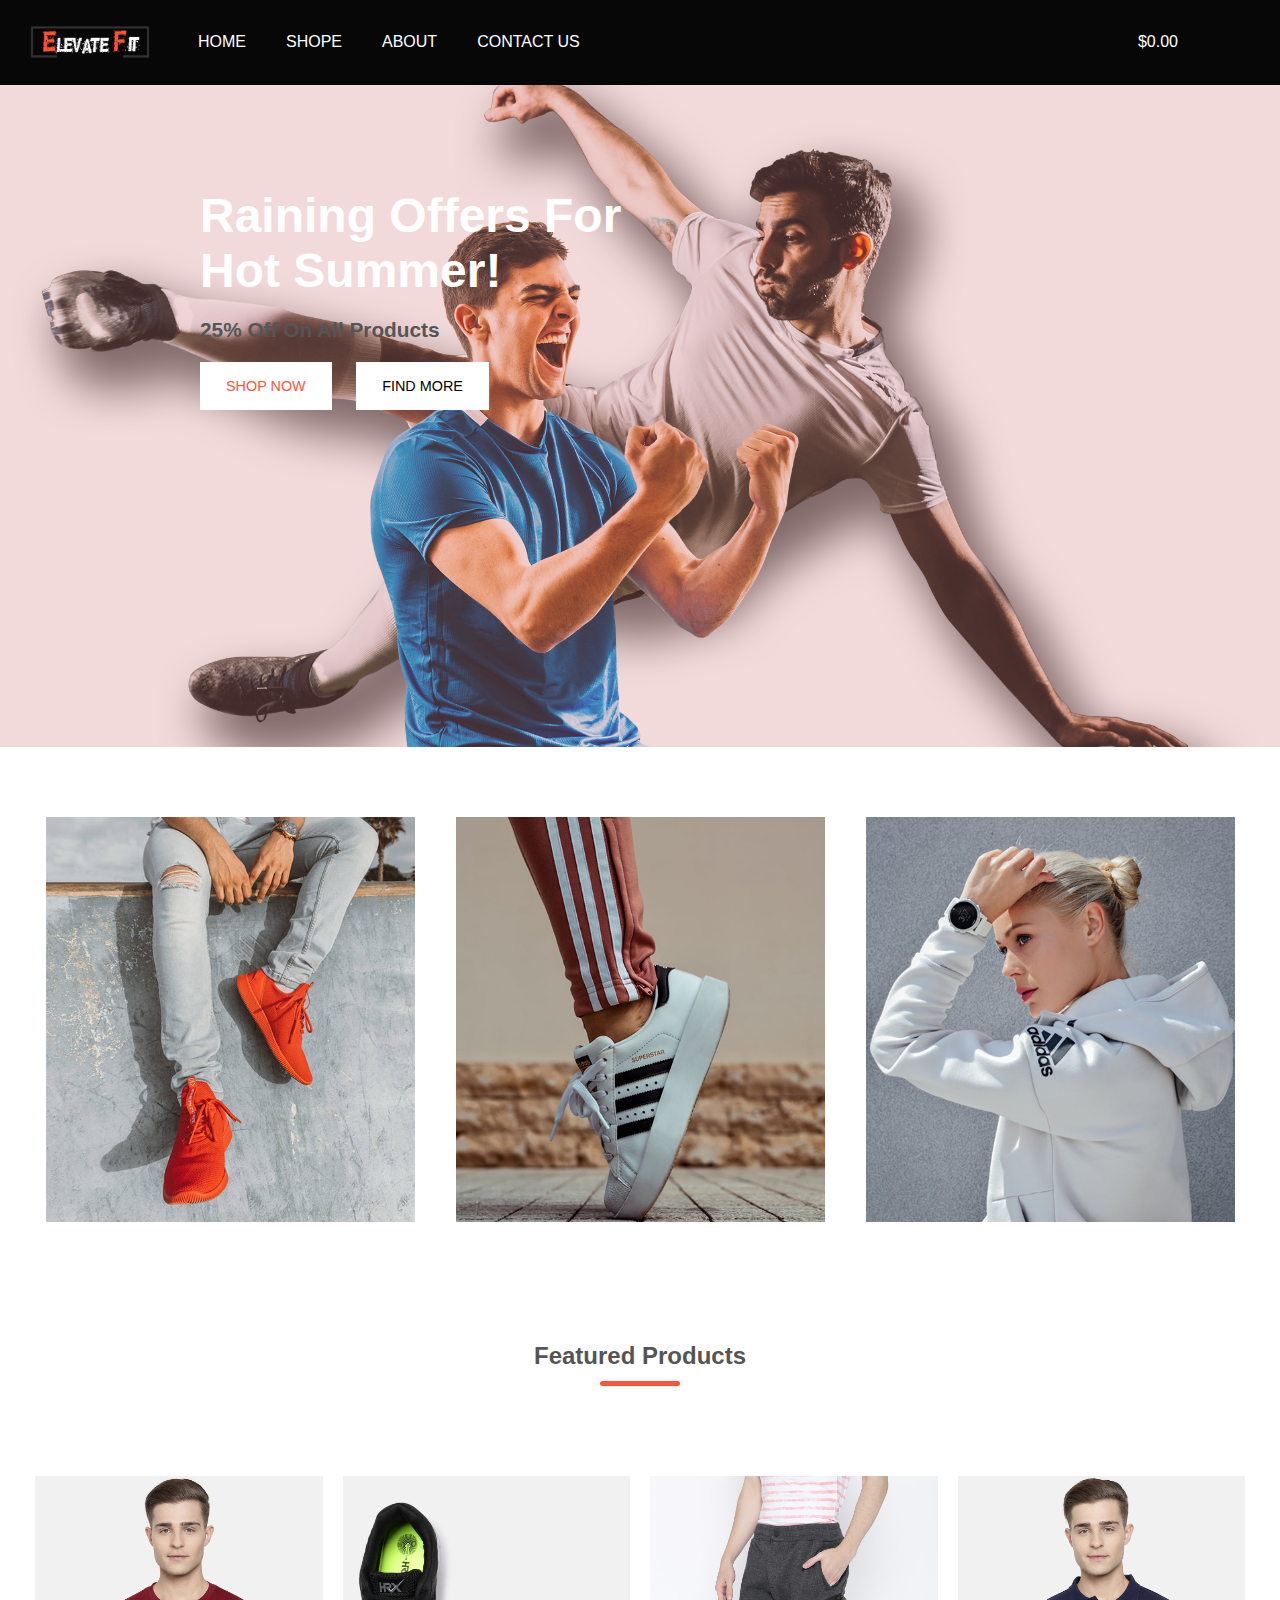
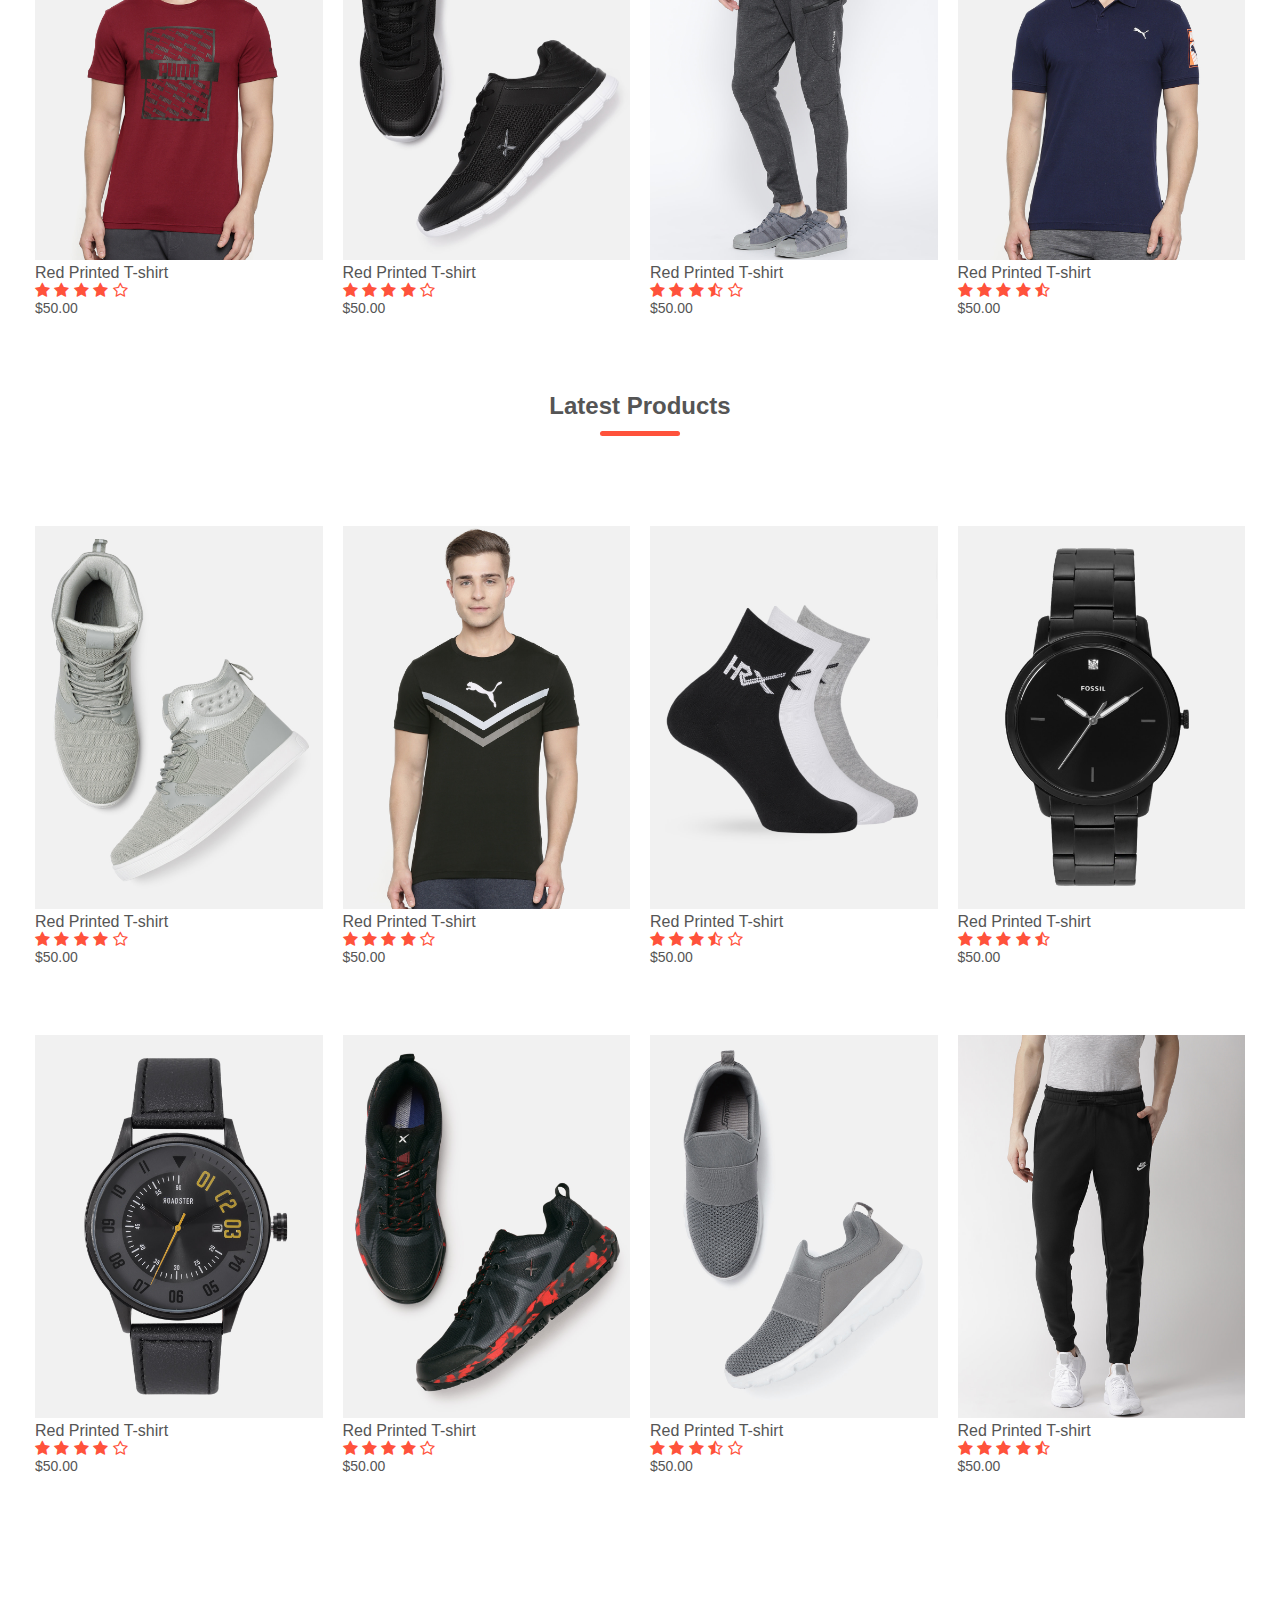
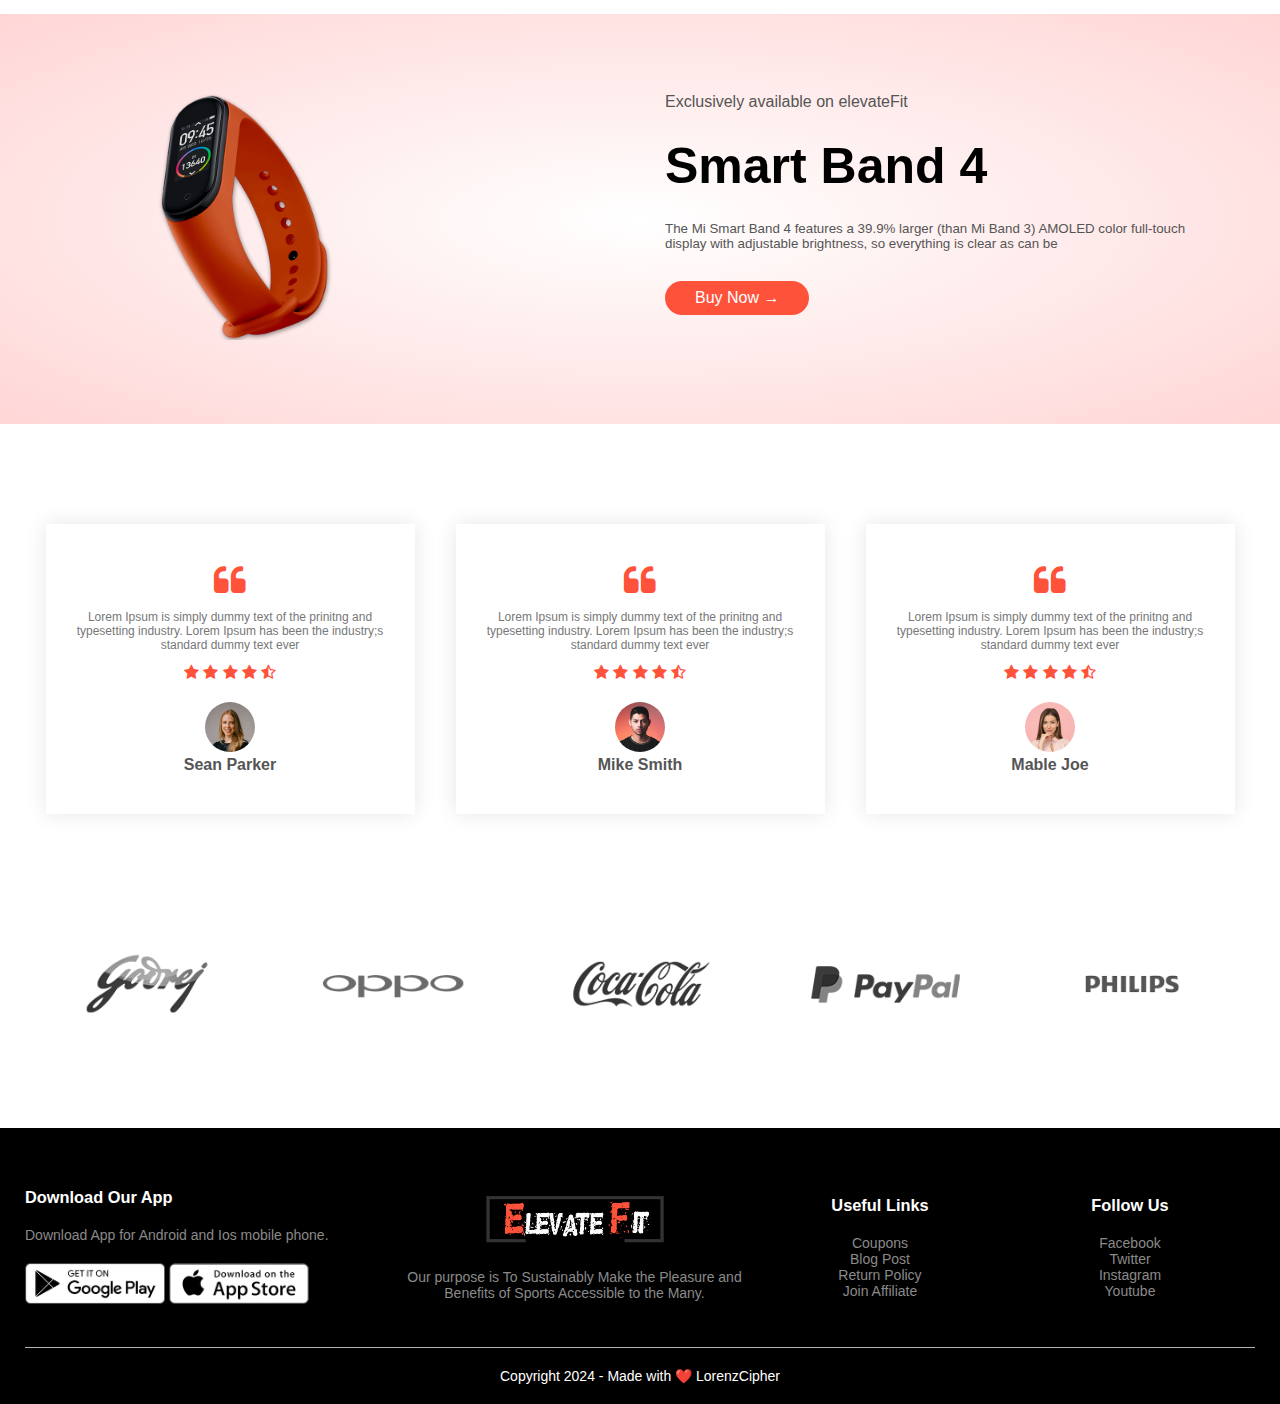
==== index.html @ 859bb2ee "EL-3 70%" ====
<!DOCTYPE html>
<html lang="en">

<head>
    <meta charset="UTF-8">
    <meta name="viewport" content="width=device-width, initial-scale=1.0">
    <!--we have added this view port tag and set initial scale to 1 so that our side shoudl be adjustable according to different devices especially for mobile devices-->
    <title>elevateFit | The #1 Ecommerce Website </title>
    <link rel="stylesheet" href="css/style.css">
    <link rel="stylesheet" href="css/banner.css">
    <link href="https://fonts.googleapis.com/css2?family=Poppins:wght@200;300;400;500;600;700&display=swap"
        rel="stylesheet">
    <!--poppins font from google fonts website then select popping select some types and then embed-->
    <link rel="stylesheet" href="https://stackpath.bootstrapcdn.com/font-awesome/4.7.0/css/font-awesome.min.css">
    <!--link to connect to font awesome 4 to use different icons, just type font awesome 4 cdn and click on first link and copy the url and past it here with rel="stylesheet"-->

    <link rel="stylesheet" href="https://cdnjs.cloudflare.com/ajax/libs/font-awesome/6.4.0/css/all.min.css"
        integrity="sha512-iecdLmaskl7CVkqkXNQ/ZH/XLlvWZOJyj7Yy7tcenmpD1ypASozpmT/E0iPtmFIB46ZmdtAc9eNBvH0H/ZpiBw=="
        crossorigin="anonymous" referrerpolicy="no-referrer" />

    <link rel="stylesheet" href="https://cdnjs.cloudflare.com/ajax/libs/font-awesome/4.7.0/css/font-awesome.min.css">
    <!---- icon cdn link---->

    <script src="https://code.jquery.com/jquery-3.5.1.js"></script>
    <script src="https://cdnjs.cloudflare.com/ajax/libs/OwlCarousel2/2.3.4/owl.carousel.min.js"></script>
    <link rel="stylesheet" href="https://cdnjs.cloudflare.com/ajax/libs/OwlCarousel2/2.3.4/assets/owl.carousel.min.css">
    <!--- owl carsoul ---->
</head>

<body>

    <!--making header-->
    <header>

        <nav id="nav">

            <img src="images/logo-white.png" class="logo">

            <ul class="menu-bar-side">
                <li><a href="index.html" style=" all: unset;">Home</a></li>
                <li><a href="Products.html" style=" all: unset;">Shope</a></li>
                <li><a href="#" style=" all: unset;">about</a></li>
                <li><a href="#" style=" all: unset;">contact us</a></li>
            </ul>

            <ul class="menu-bar">

                <li>&#36;0.00</li>
                <li><i class='fas fa-shopping-cart'></i></li>

            </ul>

            <i class="fa fa-bars"></i>
        </nav>


        <div class="content">

            <h2 class="heading">
                Raining Offers For Hot Summer!
            </h2>

            <h4>
                25% Off On All Products
            </h4>
            <a href="Products.html">
            <button class="shopNow">
                shop now
            </button>
        </a>
            <button class="findMore">
                find more
            </button>

        </div>

    </header>
    <!--- end header --->

    <!--Featured categories-->
  
    <div class="categories">


       
        <div class="small container">
            <div class="row">

                <!--3 columns for 3 images-->
                <div class="col-3">
                    <img src="images/category-1.jpg" alt="">
                </div>
                <div class="col-3">
                    <img src="images/category-2.jpg" alt="">
                </div>
                <div class="col-3">
                    <img src="images/category-3.jpg" alt="">
                </div>

            </div>
        </div>

    </div>

    <!--Featured Products-->
    <!--using same class small container to maintain same styling-->

    <div class="small container">
      
        <h2 class="title">Featured Products</h2>
        <div class="row">
         

            
            <div class="col-4">
                <a href="product-detail.html"><img src="images/product-1.jpg"></a>
                <a href="product-detail.html">
                    <h4>Red Printed T-shirt</h4>
                </a>
                <div class="rating">
                    <i class="fa fa-star"
                        aria-hidden="true"></i>
                    <i class="fa fa-star" aria-hidden="true"></i>
                    <i class="fa fa-star" aria-hidden="true"></i>
                    <i class="fa fa-star" aria-hidden="true"></i>
                    <i class="fa fa-star-o" aria-hidden="true"></i>
                </div>
                <p>$50.00</p>
            </div>

            <div class="col-4">
                <img src="images/product-2.jpg">
                <h4>Red Printed T-shirt</h4>
                <div class="rating">
                    <i class="fa fa-star"
                        aria-hidden="true"></i>
                    <i class="fa fa-star" aria-hidden="true"></i>
                    <i class="fa fa-star" aria-hidden="true"></i>
                    <i class="fa fa-star" aria-hidden="true"></i>
                    <i class="fa fa-star-o" aria-hidden="true"></i>
                </div>
                <p>$50.00</p>
            </div>

            <div class="col-4">
                <img src="images/product-3.jpg">
                <h4>Red Printed T-shirt</h4>
                <div class="rating">
                    <i class="fa fa-star"
                        aria-hidden="true"></i>
                    <i class="fa fa-star" aria-hidden="true"></i>
                    <i class="fa fa-star" aria-hidden="true"></i>
                    <i class="fa fa-star-half-o" aria-hidden="true"></i>
                    <i class="fa fa-star-o" aria-hidden="true"></i>
                </div>
                <p>$50.00</p>
            </div>

            <div class="col-4">
                <img src="images/product-4.jpg">
                <h4>Red Printed T-shirt</h4>
                <div class="rating">
                    <i class="fa fa-star"
                        aria-hidden="true"></i>
                    <i class="fa fa-star" aria-hidden="true"></i>
                    <i class="fa fa-star" aria-hidden="true"></i>
                    <i class="fa fa-star" aria-hidden="true"></i>
                    <i class="fa fa-star-half-o" aria-hidden="true"></i>

                </div>
                <p>$50.00</p>
            </div>
        </div>

        

        <h2 class="title">Latest Products</h2>
        <div class="row">

            <div class="col-4">
                <img src="images/product-5.jpg">
                <h4>Red Printed T-shirt</h4>
                <div class="rating">
                    <i class="fa fa-star"
                        aria-hidden="true"></i>
                    <i class="fa fa-star" aria-hidden="true"></i>
                    <i class="fa fa-star" aria-hidden="true"></i>
                    <i class="fa fa-star" aria-hidden="true"></i>
                    <i class="fa fa-star-o" aria-hidden="true"></i>
                </div>
                <p>$50.00</p>
            </div>

            <div class="col-4">
                <img src="images/product-6.jpg">
                <h4>Red Printed T-shirt</h4>
                <div class="rating">
                    <i class="fa fa-star"
                        aria-hidden="true"></i>
                    <i class="fa fa-star" aria-hidden="true"></i>
                    <i class="fa fa-star" aria-hidden="true"></i>
                    <i class="fa fa-star" aria-hidden="true"></i>
                    <i class="fa fa-star-o" aria-hidden="true"></i>
                </div>
                <p>$50.00</p>
            </div>

            <div class="col-4">
                <img src="images/product-7.jpg">
                <h4>Red Printed T-shirt</h4>
                <div class="rating">
                    <i class="fa fa-star"
                        aria-hidden="true"></i>
                    <i class="fa fa-star" aria-hidden="true"></i>
                    <i class="fa fa-star" aria-hidden="true"></i>
                    <i class="fa fa-star-half-o" aria-hidden="true"></i>
                    <i class="fa fa-star-o" aria-hidden="true"></i>
                </div>
                <p>$50.00</p>
            </div>

            <div class="col-4">
                <img src="images/product-8.jpg">
                <h4>Red Printed T-shirt</h4>
                <div class="rating">
                    <i class="fa fa-star"
                        aria-hidden="true"></i>
                    <i class="fa fa-star" aria-hidden="true"></i>
                    <i class="fa fa-star" aria-hidden="true"></i>
                    <i class="fa fa-star" aria-hidden="true"></i>
                    <i class="fa fa-star-half-o" aria-hidden="true"></i>

                </div>
                <p>$50.00</p>
            </div>
        </div>
        <div class="row">
            <div class="col-4">
                <img src="images/product-9.jpg">
                <h4>Red Printed T-shirt</h4>
                <div class="rating">
                    <i class="fa fa-star"
                        aria-hidden="true"></i>
                    <i class="fa fa-star" aria-hidden="true"></i>
                    <i class="fa fa-star" aria-hidden="true"></i>
                    <i class="fa fa-star" aria-hidden="true"></i>
                    <i class="fa fa-star-o" aria-hidden="true"></i>
                </div>
                <p>$50.00</p>
            </div>

            <div class="col-4">
                <img src="images/product-10.jpg">
                <h4>Red Printed T-shirt</h4>
                <div class="rating">
                    <i class="fa fa-star"
                        aria-hidden="true"></i>
                    <i class="fa fa-star" aria-hidden="true"></i>
                    <i class="fa fa-star" aria-hidden="true"></i>
                    <i class="fa fa-star" aria-hidden="true"></i>
                    <i class="fa fa-star-o" aria-hidden="true"></i>
                </div>
                <p>$50.00</p>
            </div>

            <div class="col-4">
                <img src="images/product-11.jpg">
                <h4>Red Printed T-shirt</h4>
                <div class="rating">
                    <i class="fa fa-star"
                        aria-hidden="true"></i>
                    <i class="fa fa-star" aria-hidden="true"></i>
                    <i class="fa fa-star" aria-hidden="true"></i>
                    <i class="fa fa-star-half-o" aria-hidden="true"></i>
                    <i class="fa fa-star-o" aria-hidden="true"></i>
                </div>
                <p>$50.00</p>
            </div>

            <div class="col-4">
                <img src="images/product-12.jpg">
                <h4>Red Printed T-shirt</h4>
                <div class="rating">
                    <i class="fa fa-star"
                        aria-hidden="true"></i>
                    <i class="fa fa-star" aria-hidden="true"></i>
                    <i class="fa fa-star" aria-hidden="true"></i>
                    <i class="fa fa-star" aria-hidden="true"></i>
                    <i class="fa fa-star-half-o" aria-hidden="true"></i>

                </div>
                <p>$50.00</p>
            </div>
        </div>

    </div>

    <!--offer-->
    <div class="offer">
        <div class="container">
            <div class="row">

                <div class="col-2">
                    <img src="images/exclusive.png" class="offer-img">
                </div>

                <div class="col-2">
                    <p>Exclusively available on elevateFit</p>
                    <h1>Smart Band 4</h1>
                    <small>
                        The Mi Smart Band 4 features a 39.9% larger (than Mi Band 3) AMOLED color full-touch display
                        with adjustable brightness, so everything is clear as can be
                    </small>
                    <a href="" class="btn">Buy Now
                        &#8594;</a>

                </div>
            </div>
        </div>
    </div>

    <!----------------testimonials-------------->

    <div class="testimonial">
        <div class="small container">
            <div class="row">

                
                <div class="col-3">

                    
                    <i class="fa fa-quote-left" aria-hidden="true"></i>
                    <p>
                        Lorem Ipsum is simply dummy text of the prinitng and typesetting industry. Lorem Ipsum has been
                        the industry;s standard dummy text ever
                    </p>
                    <div class="rating">
                        <i class="fa fa-star"
                            aria-hidden="true"></i>
                        <i class="fa fa-star" aria-hidden="true"></i>
                        <i class="fa fa-star" aria-hidden="true"></i>
                        <i class="fa fa-star" aria-hidden="true"></i>
                        <i class="fa fa-star-half-o" aria-hidden="true"></i>
                    </div>
                    <img src="images/user-1.png">
                    <h3>Sean Parker</h3>

                </div>

                <div class="col-3">

                    
                    <i class="fa fa-quote-left" aria-hidden="true"></i>
                    <p>
                        Lorem Ipsum is simply dummy text of the prinitng and typesetting industry. Lorem Ipsum has been
                        the industry;s standard dummy text ever
                    </p>
                    <div class="rating">
                        <i class="fa fa-star"
                            aria-hidden="true"></i>
                        <i class="fa fa-star" aria-hidden="true"></i>
                        <i class="fa fa-star" aria-hidden="true"></i>
                        <i class="fa fa-star" aria-hidden="true"></i>
                        <i class="fa fa-star-half-o" aria-hidden="true"></i>
                    </div>
                    <img src="images/user-2.png">
                    <h3>Mike Smith</h3>

                </div>

                <div class="col-3">

                    <i class="fa fa-quote-left" aria-hidden="true"></i>
                    <p>
                        Lorem Ipsum is simply dummy text of the prinitng and typesetting industry. Lorem Ipsum has been
                        the industry;s standard dummy text ever
                    </p>
                    <div class="rating">
                        <i class="fa fa-star"
                            aria-hidden="true"></i>
                        <i class="fa fa-star" aria-hidden="true"></i>
                        <i class="fa fa-star" aria-hidden="true"></i>
                        <i class="fa fa-star" aria-hidden="true"></i>
                        <i class="fa fa-star-half-o" aria-hidden="true"></i>
                    </div>
                    <img src="images/user-3.png">
                    <h3>Mable Joe</h3>

                </div>

            </div>
        </div>
    </div>

    <!----------brands-------------->

    <div class="brands">
        <div class="small container">
            <div class="row">
                <div class="col-5">
                    <img src="images/logo-godrej.png">
                </div>

                <div class="col-5">
                    <img src="images/logo-oppo.png">
                </div>


                <div class="col-5">
                    <img src="images/logo-coca-cola.png">
                </div>


                <div class="col-5">
                    <img src="images/logo-paypal.png">
                </div>


                <div class="col-5">
                    <img src="images/logo-philips.png">
                </div>

            </div>
        </div>
    </div>

    <!-------footer------->
    <div class="footer">
        <div class="container">
            <div class="row">

           
                <div class="footer-col-1">
                    <h3>Download Our App</h3>
                    <p>Download App for Android and Ios mobile phone.</p>

                  
                    <div class="app-logo">
                        <img src="images/play-store.png">
                        <img src="images/app-store.png">
                    </div>

                </div>

                <div class="footer-col-2">
                    <img src="images/logo-white.png">
                    <p>Our purpose is To Sustainably Make the Pleasure and Benefits of Sports Accessible to the Many.
                    </p>
                </div>

                <div class="footer-col-3">
                    <h3>Useful Links</h3>
                    <ul>
                        <li>Coupons</li>
                        <li>Blog Post</li>
                        <li>Return Policy</li>
                        <li>Join Affiliate</li>
                    </ul>

                </div>

                <div class="footer-col-4">
                    <h3>Follow Us</h3>
                    <ul>
                        <li>Facebook</li>
                        <li>Twitter</li>
                        <li>Instagram</li>
                        <li>Youtube</li>
                    </ul>

                </div>
            </div>
            
            <hr>
            <a href="" class="copyright">Copyright 2024 - Made with ❤️ LorenzCipher</a>
        </div>
    </div>

    <!-----------------JS----------------------->


</body>

</html>
---- css/style.css ----
*{                              /* "*" is used for all elements in your website*/
    margin:0;               
    padding:0;
    box-sizing: border-box;     /*box sizing: border-box is used to add padding and border in both width and heghts.*/ 

}
body{
    font-family: 'Poppins', sans-serif;
}


/* Style de base pour le bouton */

.add-to-cart {
    
    padding: 10px 20px;
    background-color: #a74828; /* Couleur de fond initiale */
    color: #fff;
    font-size: 16px;
    text-align: center;
    border-radius: 5px;
    text-decoration: none;
    transition: background-color 0.3s ease, transform 0.2s ;
}



.ff{

    display: flex;
    justify-content: space-around;

}

.navbar{
    display: flex;
    align-items: center;
    padding: 20px;

}
nav{
    flex: 1;
    text-align: right;
}
nav ul{
    display: inline-block;
    list-style-type: none;
}
nav ul li{
    display: inline-block;
    margin-right:20px;
}
/*for menu links*/
a{
    text-decoration: none;
    color:#555;
}
p{
    color:#555;
}
.container{
    max-width: 1300px;/*width of the header section will not be more than 1300px*/
    margin: auto;
    padding-left: 25px;
    padding-right: 25px;
}
/*dividing text and image in haif*/
.row{
    display: flex;/*flexible content*/
    align-items: center;
    flex-wrap: wrap;/*wrap place single line or multi lines in given space.*/ 
    justify-content: space-around;/*"Display the flex items with space before, between, and after the lines:"*/
}


.col-2{
    flex-basis: 50%;/*divide it into haif*/
    min-width: 300px;
}

.col-2 img{
    max-width: 65%;
    padding: 50px 0px;/*top bottom 50, left right 0*/
}
.col-2 h1{
    font-size: 50px;
    line-height: 60px;
    margin: 25px;
}
.col-2 p{
    margin-left:25px;
}

/*design header button explore now*/
.btn{
    display: inline-block;
    background-color: #ff523b;
    color: #fff;
    padding: 8px 30px;
    margin: 30px 0;
    margin-left: 25px;
    border-radius: 30px;
    transition: background 0.5s;/*below I have specified the change in button color when hover. this transition will delay color change by 0.5 sec*/
}
.btn:hover{
    background: #563434;
}
.header{
    background: radial-gradient(#fff, #ffd6d6);
}
.header .row{
    margin-top: 75px;
}
/*for featured categories are*/
.categories{
    margin: 70px 0px;
}
.col-3{
    flex-basis: 30%;/*30% for each image*/
    min-width: 250px;/*images should have min width of 250 px*/
    margin-bottom: 30px;
}
.col-3 img{
    width: 100%;/*utilize full col-3 width which has min-width of 250 px*/
}
/*featured products*/
/*small container edit whole section consist of rows*/
.small container{
    
    max-width: 1080px;
    margin:auto;/*make images in center*/
    padding-left: 25px;
    padding-right: 25px;
}
/*col-4 will edit col of images*/
.col-4{
    flex-basis: 25%;/*each image column occupies 25% each*/
    padding: 10px;
    min-width: 200px;
    margin-bottom: 50px;
    transition: transform 0.5s;/*when apply hover effect it will move image with 5sec delay*/
}
.col-4 img{
    width: 100%;/*each image occupies full column width*/
}
/*for title class consist of heading of feature products*/
.title{
    text-align: center;
    margin: 0px auto 80px;
    position: relative;
    line-height: 60px;
    color: #555;
}

/*to make divider after featured products heading*/
.title::after{/*after is used to place something after anything*/
    content: "";/*will place divider after title content*/
    background: #ff523b;/*color of divider*/
    width: 80px;/*these all are the features of divider*/
    height:5px;
    border-radius: 5px;
    position: absolute;
    bottom: 0;
    left: 50%;/*50% from l.H.S*/
    transform: translateX(-50%);
}
/*for products title*/
h4{
    color: #555;
    font-weight: normal;
}
/*for products price*/
.col-4 p{    
    font-size: 14px;
}
/*change color of rating stars -> .rating for rating class and .fa for icons*/
.rating .fa{
    color: #ff523b;
}
/*hover effect to feature products images*/
.col-4:hover{
    transform: translateY(-5px);/*hover effect to col-4 which contain 4 images of featured products and image move in y direction when hover*/ 
}
/*offer section*/

.offer{
    background: radial-gradient(#fff, #ffd6d6);
    margin-top: 80px;
    padding: 30px;
}
.col-2 .offer-img{
    padding: 50px;   
}
small{
    color: #555;
    display: block;
    margin-left:25px;
}
/*testimonial*/
.testimonial{
    padding-top: 100px;
}
.testimonial .col-3{
    text-align: center;
    padding: 40px 20px;
    box-shadow: 0 0 20px 0 rgba(0,0,0,0.1);/*it will add shadow to each column like a box*/
    cursor: pointer;/*it convert cursor to shape pointer when moving cursor over testimonials*/
    transition: transform 0.5s;/*for hover effect*/
}
.testimonial .col-3 img{/*for the images of testimonials*/
    width: 50px;
    margin-top: 20px;
    border-radius: 50%;

}
.testimonial .col-3:hover{
    transform: translateY(-10px)/*hover effect to each column*/
}
/*designing quote section*/
.fa.fa-quote-left{
    font-size: 34px;
    color: #ff523b;/*color of quote icon*/
}
.col-3 p{/*modify p of testimonials*/
    font-size:12px;
    margin: 12px 0;
    color: #777;
}
.testimonial .col-3 h3{
    font-weight: 600;
    color: #555;
    font-size: 16px;
}
/*brands*/
.brands{
    margin: 100px auto;
}
.col-5{
    width: 160px;
}
.col-5 img{
    width: 100%;
    cursor: pointer;
    filter: grayscale(100%)/*logo color would be gray*/
}
.col-5 img:hover{
    filter: grayscale(0);/*when hover on brands, it will remove gray color*/
}
/*designing footer*/
.footer{
    background: #000;/*footer background color is black*/
    color: #8a8a8a;/*text color*/
    font-size: 14px;
    padding: 60px 0 20px;
}
.footer p{
    color: #8a8a8a;/*paragraphs color in class footer*/
}
.footer h3{
    color: #fff;/*heading color is white*/
    margin-bottom: 20px;
}
.footer-col-1, .footer-col-2, .footer-col-3, .footer-col-4{
    min-width: 250px;/*all columns should have a min width of 250px*/
    margin-bottom:20px;
}
.footer-col-1{
    flex-basis: 30%;
}
.footer-col-2{
    flex: 1;/*flex 1 is used to fill complete occupy given space*/
    text-align: center;
}
.footer-col-2 img{
    width: 180px;/*editing image in col2*/
    margin-bottom: 20px;
}
.footer-col-3, .footer-col-4{
    flex-basis: 12%;/*both footer col3 and col4 occupies 12% each*/
    text-align: center;
}
ul{
    list-style-type: none;/*remove bullets from links specially links which are in footer*/
}
.app-logo{
    margin-top: 20px;
}
.app-logo img{
    width: 140px;
}
.footer hr{
    border: none;
    background: #b5b5b5;
    height: 1px;
    margin: 20px 0;
}
.copyright{
    display: block;
    text-align: center;
    color: #fff;
}

/*-----------media query for menu-------------*/

.menu-icon{
    width: 28px;/*width of menu icon image*/
    margin-left: 20px;
    display: none;/*initially menu icon image will not be visible on any screen*/
}
/*we have to display menu icon for small screens only and hide it for larger screens*/

/*menu icon will be visible for width of page less than 800px, above 800px or larger screen it will not be visible and we get navbar */
@media only screen and (max-width:800px){
    nav ul{/*for whole dropdown menu chart*/
        /* position: absolute;
        top: 70px;
        left: 0;
        background: #333;
        width: 100%; */
        /* overflow: hidden;before applying this, we were getting menu links open, so to clipped or close them and to work them only when clicked, we use overflow hidden */
        /* transition: max-Height 0.5s;this will make dropdown menu to open with little bit delay and make it stylish */
        display: inline-block;
        list-style-type: none;
   
    }
    nav ul li{/*for home contacts etc*/
        display: block;
        margin-right: 50px;
        margin-top: 10px;
        margin-bottom: 10px;

    }
    nav ul li a{/*dropdown menu link color would be white*/
        color: #fff;
    }
    .menu-icon{/*we again call menu icon in smaller screen, before smaller screen, we set display none, means initially it was not visible for any screen, but now it will be visible for smaller screens as we set display to block*/
        display:block;
        cursor: pointer; 
    }

}
/*All prodcuts page*/
.row-2{
    justify-content: space-between;/*create some space heading and selection panel*/
    margin: 100px auto 50px;
}
select{
    border: 1px solid #ff523b;/*create red border around dropdown select panel*/
    padding: 5px;
}
select:focus{
    outline: none;/*the issue was when create red border above, it shows red border but upon selecting other option it again becomes black, so we set outline none upon clicking and for clicking or tabing, focus is used*/ 
}
.page-btn{
    margin: 0 auto 80px;
}
.page-btn span{/*desigining pages no button which we have made using span tag*/
    display: inline-block;
    border: 1px solid #ff523b;
    margin-left: 10px;
    width: 40px;
    height: 40px;
    text-align: center;  
    line-height: 40px;
    cursor: pointer;
}
.page-btn span:hover{/*adds hover effect to page btn*/
    background: #ff523b;
    color: #ffff;
}
/*single product details*/
.single-product{
    margin-top: 80px;
}
.single-product .col-2 img{
    padding: 0;
}
.single-product .col-2{
    padding: 20px;
    text-align: left;
}

.single-product select{/*styling size dropdown*/
    display: block;
    padding: 10px;
    margin-top: 20px;
}
.single-product h4{
    margin: 20px 0;
    font-size: 22px;
    font-weight: bold; 

}

.single-product input{/*style no of products input*/
    width: 50px;
    height: 40px;
    font-size: 20px;
    margin-right: 10px;
    border: 1px solid #ff523b;
}
input:focus{
    outline: none;
}
.single-product .fa{/*styling icon with product details h3*/
    color: #ff523b;
    margin-left: 10px;
}
.small-img-row{
    display:flex;/*make all 4 images flexible*/
    width: 46em;
    justify-content: space-between;/*this will make all 4 images to take equal available space in single line without any gap, mean 25% each col, and to place gap between each col, we call col below and made 24% so to have a gap*/
}
.small-img-col{
    flex-basis: 24%;/*this will make each column to take 24% space and 1% gap*/
}
.single-product .col-2 p{
    margin-left: 0px;
}
.single-product .col-2 h1{
    margin-left: 0px;
}
/*Cart Items*/
.cart-page{
    margin: 80px auto;
}
table{
    width: 100%;/*takes full width of the web page*/
    border-collapse: collapse;
}
.cart-info{
    display: flex;
    flex-wrap: wrap;
}
th{
    text-align: left;
    padding: 5px;
    color: white;
    background: #ff523b;
    font-weight: normal;
}
td{
    padding: 10px 5px;
}
td input{
    width: 40px;
    height: 30px;
    padding: 5px;
}
td a{
    color: #ff523b;
    ffont-size: 12px;
}
td img{
    width: 80px;
    height: 80px;
    margin-right: 10px;
}
td small{
    padding-left: 0px;
    margin-left: 0px;
}

.total-price{
    display: flex;
    justify-content: flex-end;/*put content with max width at the end, if flex start, then put content at start with max width as we mentioned max width below*/
}
.total-price table{
    border-top: 3px solid #ff523b;
    width: 100%;
    max-width: 480px;
}
td:last-child{
    text-align: right;/*align all last column values to right, in our case, these are prices*/
}
th:last-child{
    text-align: right;
}
/*account page*/
.account-page{
    padding: 50px 0;
    background: radial-gradient(#fff, #ffd6d6);

}
.form-container{/* in account page first column, we place an image, and in second coloumn we place form having following specs*/
    background: #fff;
    width: 300px;
    height: 400px;
    position: relative;
    text-align: center;
    padding: 20px 0;
    margin: auto;
    box-shadow: 0 0 20px 0px rgba(0, 0, 0, 1);
    overflow: hidden;
}
.form-container span{
    font-weight: bold;
    padding: 0 10px;
    color: #555555;
    cursor: pointer;
    width: 100px;
    display: inline-block;
}
.form-btn{
    display: inline-block;
}
.form-container form{
    max-width: 300px;
    padding: 0 20px;
    position:absolute;
    top: 130px;
    transition: transform 1s;

}
form input{
    width: 100%;
    height: 30px;
    margin: 10px 0;
    padding: 0 10px;
    border: 1px solid #ccc;
}
form .btn{
    width: 100%;
    border: none;
    cursor: pointer;
    margin: 10px 0; 
}
form .btn:focus{
    outline: none;
}
#LoginForm{
    left: -300px;
     
}
#RegForm{
    left: 0;
}
form a{
    font-size: 12px;
}
#Indicator{
    width: 100px;
    border: none;
    background: #ff523b;
    height: 3px;
    margin-top: 8px;
    transform: translateX(100px);
    transition: transform 1s;
}












/*----------media query for each and every item display on mobile or screen size less than 600px---------------*/

@media only screen and (max-width: 600px){

    .row{/*this is the row which we have used in every section*/
        text-align: center;/*when open on mobile, we make text in every row to be center align*/
    }
    .col-2, .col-3,.col-4{/*for all columns view on mobile, we want one column single line occupying 100% width we not want 3 or 4 in single line*/
        flex-basis: 100%;
    }
    /*for single product detail page*/
    .single-product .row{
        text-align: left;
    }
    .single-product .col-2{
        padding: 20px;
    }
    .single-product h1{
        font-size: 26px;
        line-height: 26px;
    }
    /*for cart page*/
    .cart-info p{
        display:none;/*hide product name in smaller screen*/
    }

}
---- css/banner.css ----
*{
    margin:0;
    padding:0;
    box-sizing:border-box;
    list-style:none;
    text-decoration:none;
    transition:all .1s;
    user-select:none;
  }
  
  
  /*--color shotcut--*/
  :root {
    --orange:#ff523b;
    --white:#fff;
  }
  
  
  body{
    font-family: 'Roboto', sans-serif;
    overflow-x:hidden;
  }
  
  
  header{
    background: url(../images/image11.png);
    background-size: cover;
    /* background-position: 100%; */
    background-attachment: fixed;
    width: 100%;
    height: 83vh;
    position: relative;
  
  }
  
  
  header:before{
    content:"";
    width:100%;
    height:100%;
    position:absolute;
    top:0;
    left:0;
    z-index:0;
    background:rgba(211, 134, 134, 0.3);
  }
  
  
  header nav{
    background:rgb(0 0 0 / 30%);
    color:var(--white);
    display:flex;
    position:relative;
    padding:25px 30px;
  }
  #nav {
    position: sticky;
    top: 0;
    overflow: hidden;
    z-index: 122;
    background-color: rgb(7, 7, 7);
  }
  
  header nav .fa-bars,
  header nav .fa-remove{
    display:none;
  }
  
  header nav img{
    margin-right: 3em;
    width:120px;
  }
  
  header nav ul{
    display:flex;
    justify-content:center;
    align-items:center;
    gap:20px;
    height:100%;
    text-transform:uppercase;
  }
  
  header nav ul li{
    cursor:pointer;
  }
  
  header nav ul li:hover{
    color:#ff523b;
  }
  
  
  header nav ul:nth-child(2){
    height:auto;
  }
  
  
  header nav ul:nth-child(3){
    position:absolute;
    top:0%;
    right:30px;
    font-weight:100;
  }
  
  
  header .content{
    position:absolute;
    top: 40%;
    left:200px;
    transform:translate(0,-50%);
    text-transform:capitalize;
    color:#fff;
    width:450px;
    
  }
  
  
  header .content  .heading{
    font-size:3em;
  }
  
  
  header .content h4{
    margin-top:20px;
    font-weight:600;
    font-size:1.3em;
  }
  
  header .content button{
    border:1px solid var(--white);
    outline:none;
    padding:15px 25px;
    margin-top:20px;
    margin-right:20px;
    text-transform:uppercase;
    font-size:.90em;
    background:none;
    color:var(--white);
    font-weight:100;
    cursor:pointer;
    transition:all .5s;
  }
  
  
  header .content .shopNow{
    background:var(--white);
    color:var(--orange);
  }
  
  
  header .content .shopNow:hover{
    background:var(--orange);
    color:var(--white);
    /* border:1px solid #b8b8b8; */
  }
  
  header .content .findMore{
    background:var(--white);
    color:black;
  } 
  header .content .findMore:hover{
    background:var(--orange);
    color:white;
  }
  
  
  
  
  /*---- media queary min--0px & max--599px ----*/
  
  @media (min-width: 0px) and (max-width:599px) {
    
    
    header{
      background-position:center;
      background-size: cover;
    }
    
    header nav ul:nth-child(2){
      background:rgba(0, 52, 82,.15);
      color:var(--white);
      display:block;
      Width:auto;
      height:auto;
      text-align:left;
      padding:30px 30px;
      transition:all .5s;
      position:absolute;
      left:-162px;
      top:92px;
    }
    
    header nav ul:nth-child(2):after{
      content:"\27A7";
      position:absolute;
      top:10px;
      right:-15px;
      font-size:2em;
      cursor:pointer;
    }
    
    header nav ul:nth-child(2):after:hover{
      color: #ff523b;
    }
    
    header nav ul:nth-child(3){
      background:rgba(0, 52, 82,.15);
      color:var(--white);
      display:block;
      right:0;
      top:92px;
      Width:200px;
      height:0px;
      overflow:hidden;
      text-align:center;
      transition:all .5s;
    }
    
    
    header nav ul:nth-child(3) li{
      margin:5px 0;
    }
    
    header nav ul:nth-child(3) li:nth-child(1){
      margin-top:30px;
    }
    
    header nav ul:nth-child(3) li:nth-child(5){
      margin-bottom:30px;
    }
    
    header nav .fa-bars,
    header nav .fa-remove{
      display:block;
      position:absolute;
      right:50px;
      top:50%;
      transform:translate(0,-50%);
      font-size:2em;
      cursor:pointer;
    }
    
    header nav .fa-bars:hover,
    header nav .fa-remove:hover{
      color: #ff523b;
    }
    
    
    header .content{
      left:0px;
      width:100%;
      top: 52%;
      padding:0 30px;
      font-size: 12px;
    }
    
    header .content .heading{
      font-size:2.1em;
    }
    
    header .content h4{
      font-size:1.1em;
    }
    
    header .content button{
      font-size:.80em;
    }
    
    
  }
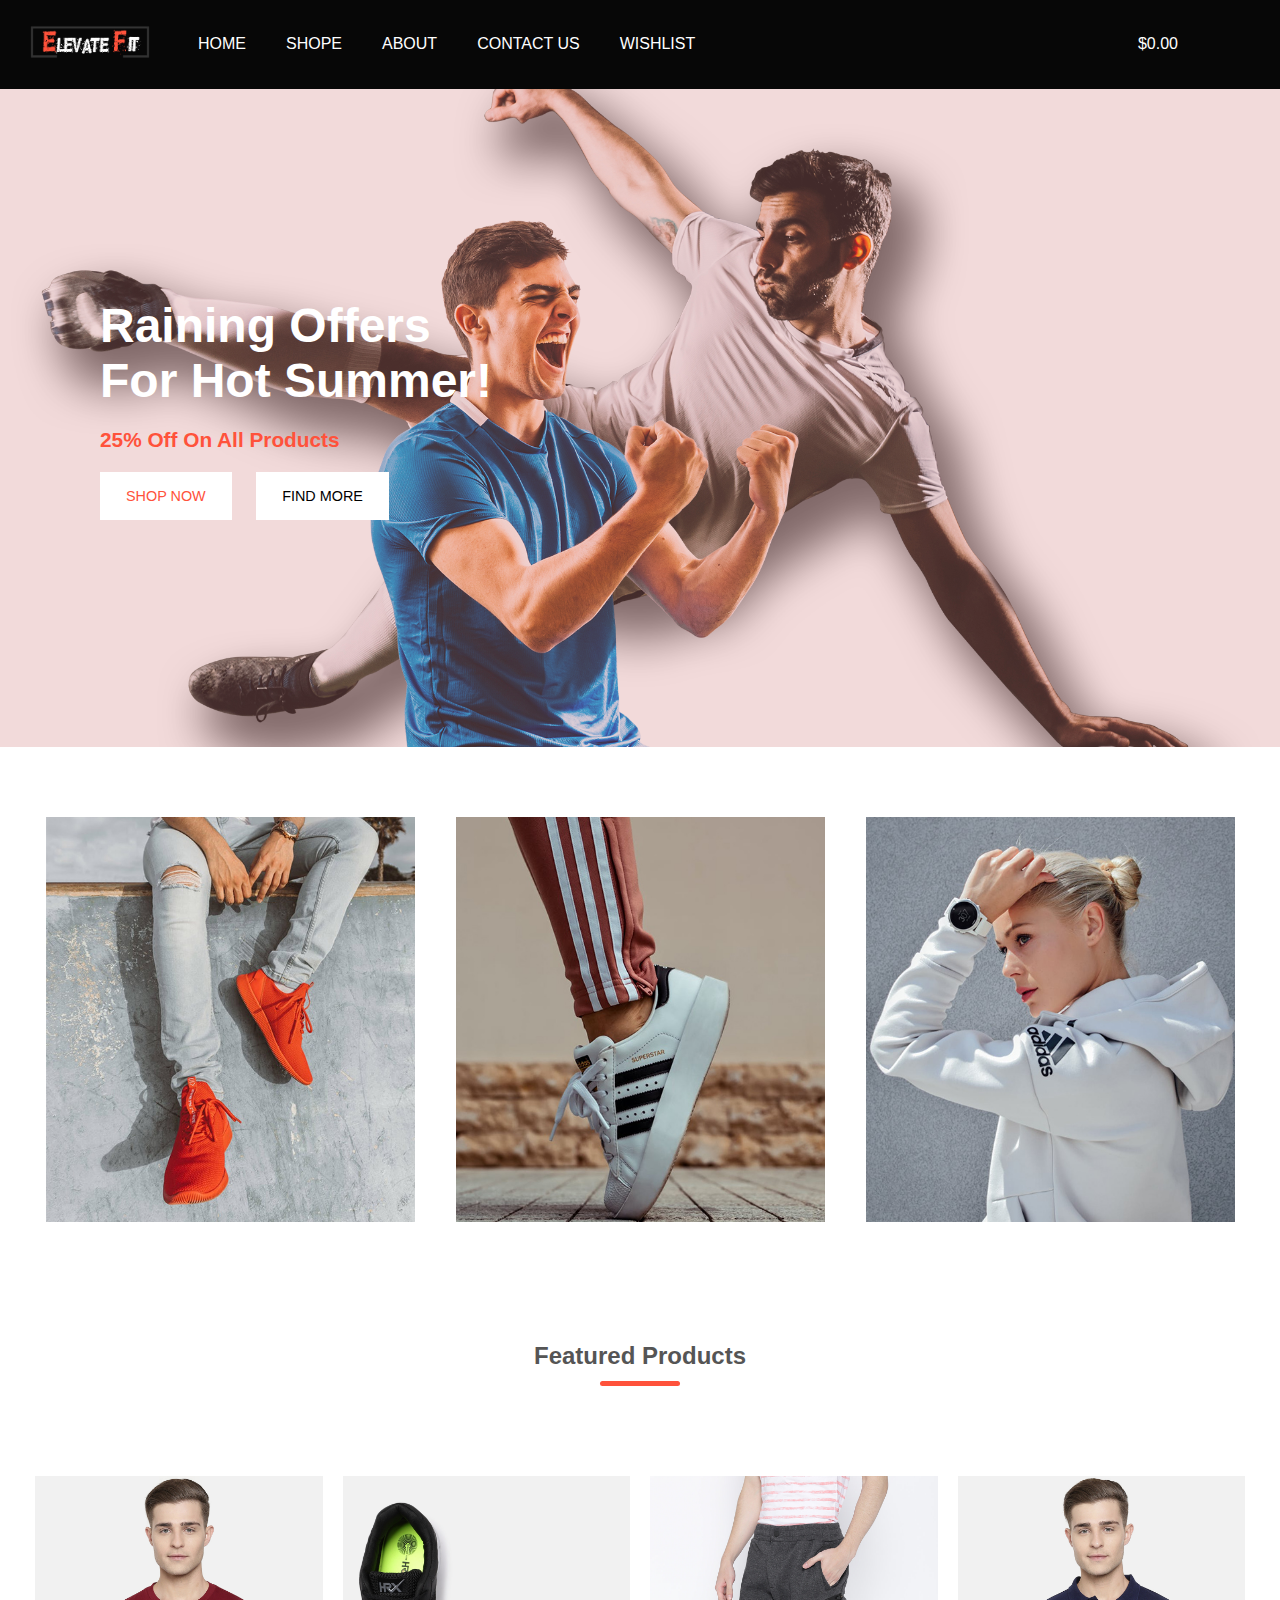
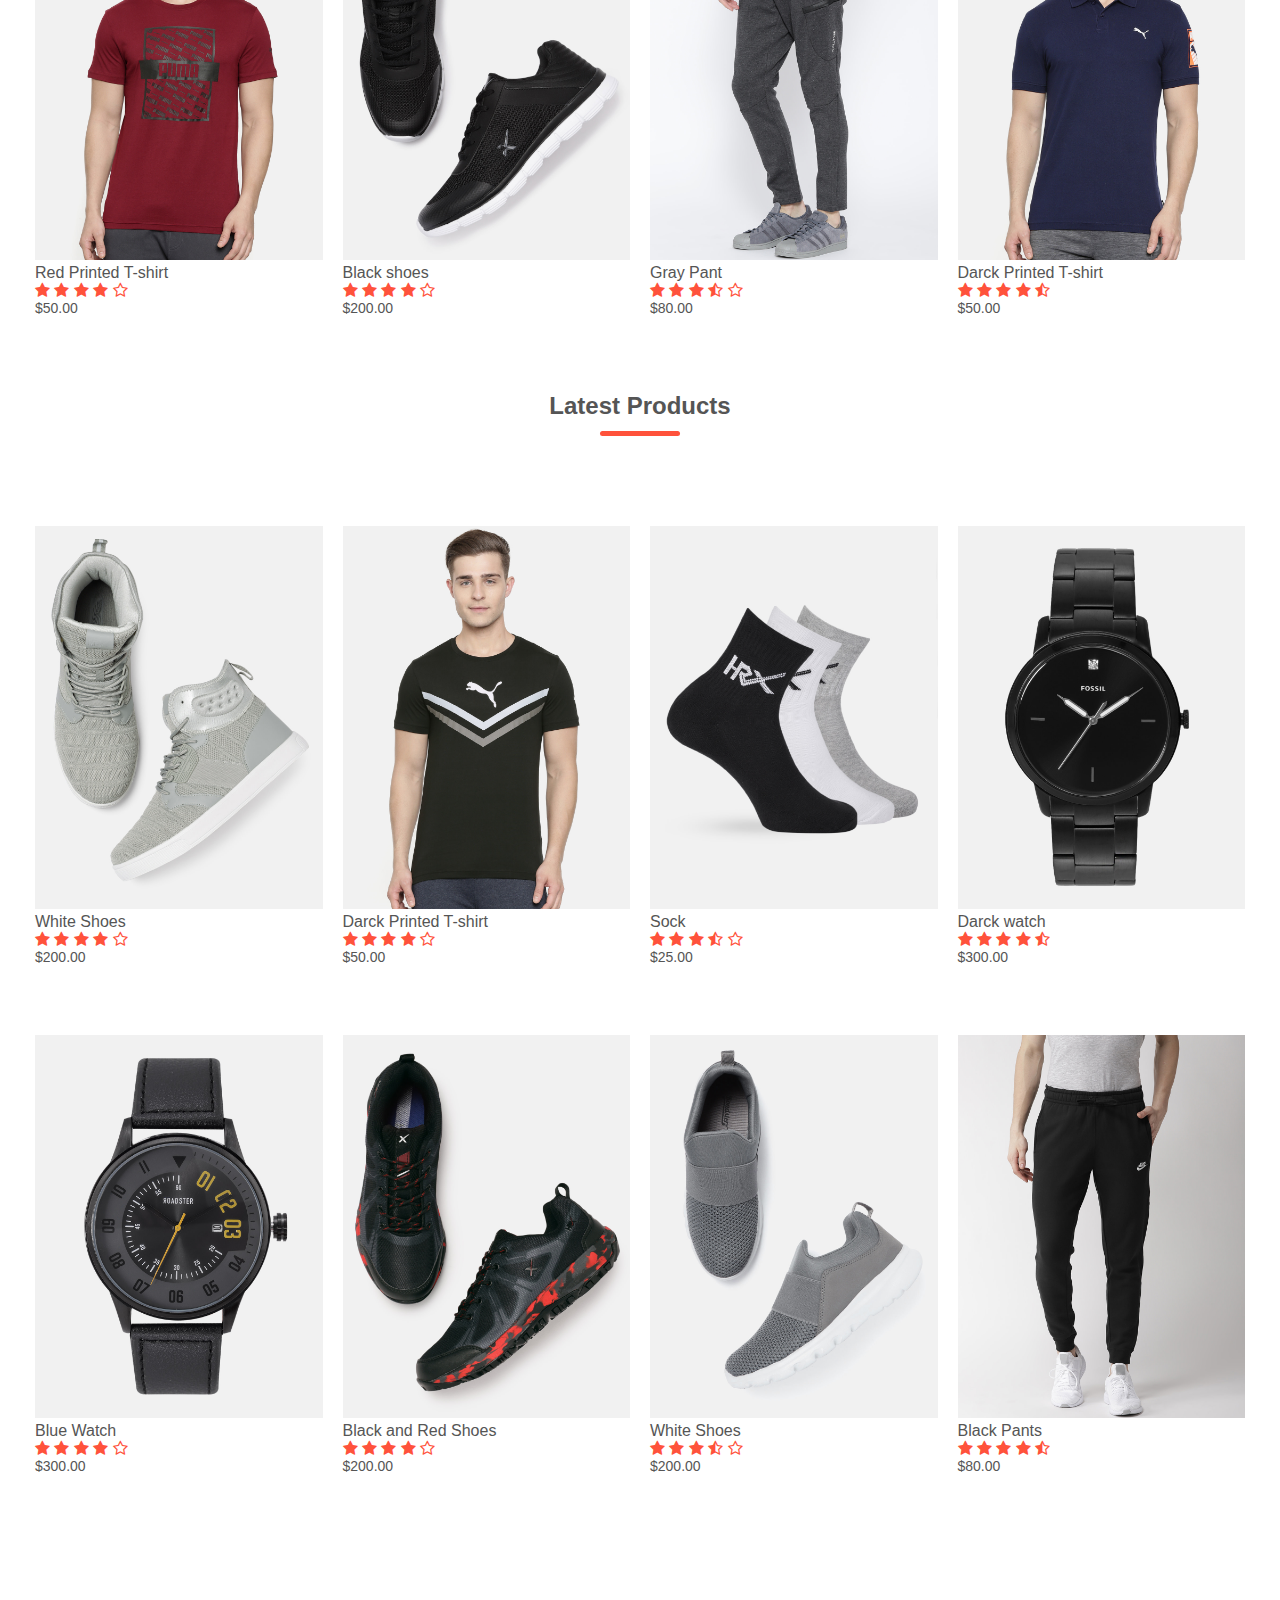
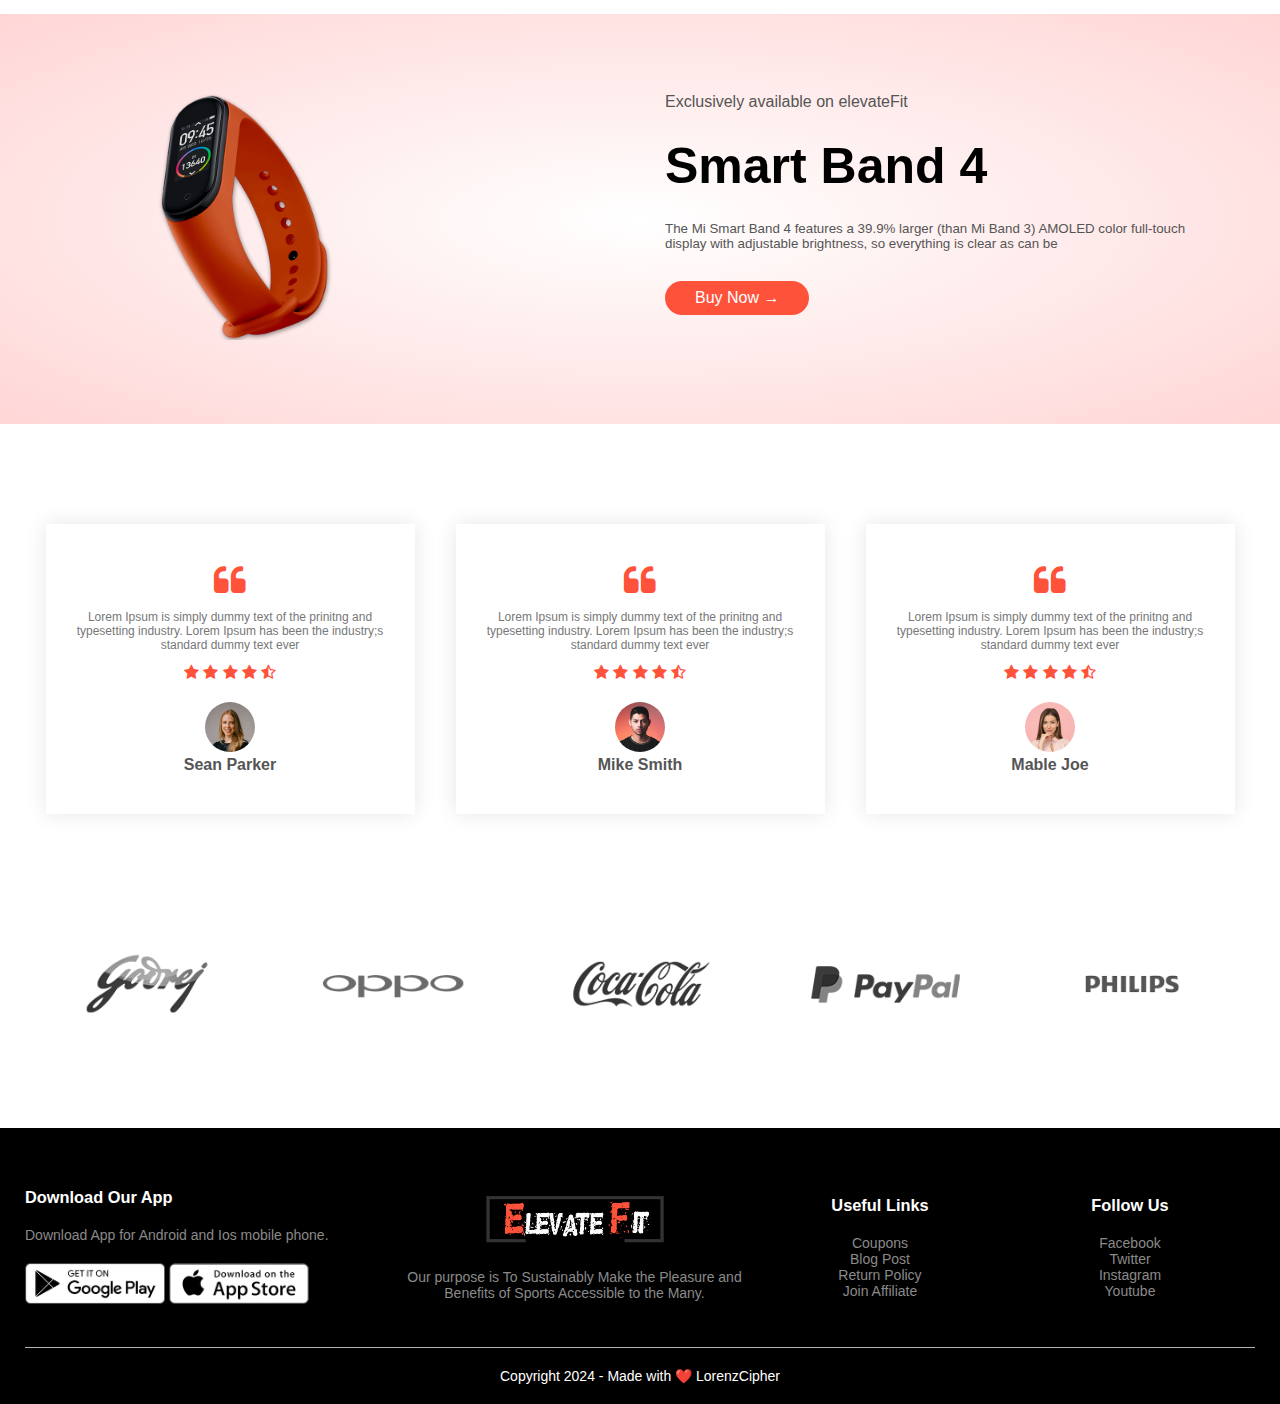
==== commit 20199d0e: "EL-88" ====
--- a/index.html
+++ b/index.html
@@ -1,3 +1,4 @@
+
 <!DOCTYPE html>
 <html lang="en">
 
@@ -25,6 +26,32 @@
     <script src="https://cdnjs.cloudflare.com/ajax/libs/OwlCarousel2/2.3.4/owl.carousel.min.js"></script>
     <link rel="stylesheet" href="https://cdnjs.cloudflare.com/ajax/libs/OwlCarousel2/2.3.4/assets/owl.carousel.min.css">
     <!--- owl carsoul ---->
+    <style>
+        .off-screen-menu{
+            background-color: black;
+            color: azure;
+            height: 100vh;
+            width: 100%;
+            max-width: 450px;
+            position: fixed;
+            top: 0;
+            right: -450px;
+            display: flex;
+            flex-direction: column;
+            justify-content: center;
+            align-items: center;
+            text-align: center;
+            margin-bottom: 15px;
+            font-size: 1.5rem;
+            gap: 20px;
+            text-transform: uppercase;
+            z-index: 1;
+            transition: .3s ease;
+        }
+        .off-screen-menu.action{
+            right: 0;
+        }
+    </style>
 </head>
 
 <body>
@@ -34,24 +61,35 @@
 
         <nav id="nav">
 
-            <img src="images/logo-white.png" class="logo">
+            <a href="index.html"><img src="images/logo-white.png" class="logo"></a>
 
             <ul class="menu-bar-side">
                 <li><a href="index.html" style=" all: unset;">Home</a></li>
                 <li><a href="Products.html" style=" all: unset;">Shope</a></li>
                 <li><a href="#" style=" all: unset;">about</a></li>
                 <li><a href="#" style=" all: unset;">contact us</a></li>
+                <li><a href="#" style=" all: unset;">Wishlist</a></li>
             </ul>
 
             <ul class="menu-bar">
 
                 <li>&#36;0.00</li>
-                <li><i class='fas fa-shopping-cart'></i></li>
+                <li><a href="cart.html" style="all: unset;"><i class="fas fa-shopping-cart"></i></a></li>
 
             </ul>
 
-            <i class="fa fa-bars"></i>
+            <i id="bar" class="fa fa-bars"></i>
         </nav>
+
+        <div class="off-screen-menu">
+            <ul class="menu-bar-side">
+                <li><a href="index.html" style=" all: unset;">Home</a></li>
+                <li><a href="Products.html" style=" all: unset;">Shope</a></li>
+                <li><a href="#" style=" all: unset;">about</a></li>
+                <li><a href="#" style=" all: unset;">contact us</a></li>
+                <li><a href="#" style=" all: unset;">Wishlist</a></li>
+            </ul>
+        </div>
 
 
         <div class="content">
@@ -60,14 +98,13 @@
                 Raining Offers For Hot Summer!
             </h2>
 
-            <h4>
+            <h4 style="color: var(--orange);">
                 25% Off On All Products
             </h4>
-            <a href="Products.html">
+
             <button class="shopNow">
-                shop now
+                <a href="Products.html" style="color: var(--orange);">shop now</a>
             </button>
-        </a>
             <button class="findMore">
                 find more
             </button>
@@ -76,6 +113,16 @@
 
     </header>
     <!--- end header --->
+    <script>
+        const hamMenu = document.getElementById("bar");
+const offScreenMenu = document.querySelector('.off-screen-menu');
+
+hamMenu.addEventListener('click', () => {
+    // Toggle the 'action' class on the off-screen menu
+    offScreenMenu.classList.toggle('action');
+});
+
+    </script>
 
     <!--Featured categories-->
   
@@ -112,7 +159,7 @@
          
 
             
-            <div class="col-4">
+            <div class="col-4 product" onclick="goToProduct({cat:'Home/ T-Shirt', name: 'Red Printed T-shirt', img: 'images/product-1.jpg', price: '$50.00', description: 'Description of Product 1.' })">
                 <a href="product-detail.html"><img src="images/product-1.jpg"></a>
                 <a href="product-detail.html">
                     <h4>Red Printed T-shirt</h4>
@@ -126,49 +173,53 @@
                     <i class="fa fa-star-o" aria-hidden="true"></i>
                 </div>
                 <p>$50.00</p>
-            </div>
-
-            <div class="col-4">
-                <img src="images/product-2.jpg">
-                <h4>Red Printed T-shirt</h4>
-                <div class="rating">
-                    <i class="fa fa-star"
-                        aria-hidden="true"></i>
-                    <i class="fa fa-star" aria-hidden="true"></i>
-                    <i class="fa fa-star" aria-hidden="true"></i>
-                    <i class="fa fa-star" aria-hidden="true"></i>
-                    <i class="fa fa-star-o" aria-hidden="true"></i>
+                <button class="add-to-cart"> <i class="fa fa-shopping-cart" aria-hidden="true"></i> Add To Card</button>
+            </div>
+
+            <div class="col-4 product" onclick="goToProduct({cat:'Home/ shoes', name: 'Black shoes', img: 'images/product-2.jpg', price: '$200.00', description: 'Description of Product 1.' })">
+                <a href="product-detail.html"><img src="images/product-2.jpg"></a>
+                <h4>Black shoes</h4>
+                <div class="rating">
+                    <i class="fa fa-star"
+                        aria-hidden="true"></i>
+                    <i class="fa fa-star" aria-hidden="true"></i>
+                    <i class="fa fa-star" aria-hidden="true"></i>
+                    <i class="fa fa-star" aria-hidden="true"></i>
+                    <i class="fa fa-star-o" aria-hidden="true"></i>
+                </div>
+                <p>$200.00</p>
+                <button class="add-to-cart"> <i class="fa fa-shopping-cart" aria-hidden="true"></i> Add To Card</button>
+            </div>
+
+            <div class="col-4 product" onclick="goToProduct({cat:'Home/ Pants', name: 'Gray Pant', img: 'images/product-3.jpg', price: '$80.00', description: 'Description of Product 1.' })">
+            <a href="product-detail.html"><img src="images/product-3.jpg"></a>
+                <h4>Gray Pant</h4>
+                <div class="rating">
+                    <i class="fa fa-star"
+                        aria-hidden="true"></i>
+                    <i class="fa fa-star" aria-hidden="true"></i>
+                    <i class="fa fa-star" aria-hidden="true"></i>
+                    <i class="fa fa-star-half-o" aria-hidden="true"></i>
+                    <i class="fa fa-star-o" aria-hidden="true"></i>
+                </div>
+                <p>$80.00</p>
+                <button class="add-to-cart"> <i class="fa fa-shopping-cart" aria-hidden="true"></i> Add To Card</button>
+            </div>
+
+            <div class="col-4 product" onclick="goToProduct({cat:'Home/ T-Shirt', name: 'Dark Printed T-shirt', img: 'images/product-4.jpg', price: '$50.00', description: 'Description of Product 1.' })">
+                <a href="product-detail.html"><img src="images/product-4.jpg"></a>
+                <h4>Darck Printed T-shirt</h4>
+                <div class="rating">
+                    <i class="fa fa-star"
+                        aria-hidden="true"></i>
+                    <i class="fa fa-star" aria-hidden="true"></i>
+                    <i class="fa fa-star" aria-hidden="true"></i>
+                    <i class="fa fa-star" aria-hidden="true"></i>
+                    <i class="fa fa-star-half-o" aria-hidden="true"></i>
+
                 </div>
                 <p>$50.00</p>
-            </div>
-
-            <div class="col-4">
-                <img src="images/product-3.jpg">
-                <h4>Red Printed T-shirt</h4>
-                <div class="rating">
-                    <i class="fa fa-star"
-                        aria-hidden="true"></i>
-                    <i class="fa fa-star" aria-hidden="true"></i>
-                    <i class="fa fa-star" aria-hidden="true"></i>
-                    <i class="fa fa-star-half-o" aria-hidden="true"></i>
-                    <i class="fa fa-star-o" aria-hidden="true"></i>
-                </div>
-                <p>$50.00</p>
-            </div>
-
-            <div class="col-4">
-                <img src="images/product-4.jpg">
-                <h4>Red Printed T-shirt</h4>
-                <div class="rating">
-                    <i class="fa fa-star"
-                        aria-hidden="true"></i>
-                    <i class="fa fa-star" aria-hidden="true"></i>
-                    <i class="fa fa-star" aria-hidden="true"></i>
-                    <i class="fa fa-star" aria-hidden="true"></i>
-                    <i class="fa fa-star-half-o" aria-hidden="true"></i>
-
-                </div>
-                <p>$50.00</p>
+                <button class="add-to-cart"> <i class="fa fa-shopping-cart" aria-hidden="true"></i> Add To Card</button>
             </div>
         </div>
 
@@ -177,9 +228,24 @@
         <h2 class="title">Latest Products</h2>
         <div class="row">
 
-            <div class="col-4">
-                <img src="images/product-5.jpg">
-                <h4>Red Printed T-shirt</h4>
+            <div class="col-4 product" onclick="goToProduct({cat:'Home/ Shoes', name: 'White Shoes', img: 'images/product-5.jpg', price: '$200.00', description: 'Description of Product 1.' })">
+                <a href="product-detail.html"><img src="images/product-5.jpg"></a>
+                <h4>White Shoes</h4>
+                <div class="rating">
+                    <i class="fa fa-star"
+                        aria-hidden="true"></i>
+                    <i class="fa fa-star" aria-hidden="true"></i>
+                    <i class="fa fa-star" aria-hidden="true"></i>
+                    <i class="fa fa-star" aria-hidden="true"></i>
+                    <i class="fa fa-star-o" aria-hidden="true"></i>
+                </div>
+                <p>$200.00</p>
+                <button class="add-to-cart"> <i class="fa fa-shopping-cart" aria-hidden="true"></i> Add To Card</button>
+            </div>
+
+            <div class="col-4 product" onclick="goToProduct({cat:'Home/ T-Shirt', name: 'darck Printed T-shirt', img: 'images/product-6.jpg', price: '$50.00', description: 'Description of Product 1.' })">
+                <a href="product-detail.html"><img src="images/product-6.jpg"></a>
+                <h4>Darck Printed T-shirt</h4>
                 <div class="rating">
                     <i class="fa fa-star"
                         aria-hidden="true"></i>
@@ -189,25 +255,12 @@
                     <i class="fa fa-star-o" aria-hidden="true"></i>
                 </div>
                 <p>$50.00</p>
-            </div>
-
-            <div class="col-4">
-                <img src="images/product-6.jpg">
-                <h4>Red Printed T-shirt</h4>
-                <div class="rating">
-                    <i class="fa fa-star"
-                        aria-hidden="true"></i>
-                    <i class="fa fa-star" aria-hidden="true"></i>
-                    <i class="fa fa-star" aria-hidden="true"></i>
-                    <i class="fa fa-star" aria-hidden="true"></i>
-                    <i class="fa fa-star-o" aria-hidden="true"></i>
-                </div>
-                <p>$50.00</p>
-            </div>
-
-            <div class="col-4">
-                <img src="images/product-7.jpg">
-                <h4>Red Printed T-shirt</h4>
+                <button class="add-to-cart"> <i class="fa fa-shopping-cart" aria-hidden="true"></i> Add To Card</button>
+            </div>
+
+            <div class="col-4 product" onclick="goToProduct({cat:'Home/ Socks', name: 'Sock', img: 'images/product-7.jpg', price: '$50.00', description: 'Description of Product 1.' })">
+                <a href="product-detail.html"><img src="images/product-7.jpg"></a>
+                <h4>Sock</h4>
                 <div class="rating">
                     <i class="fa fa-star"
                         aria-hidden="true"></i>
@@ -216,12 +269,13 @@
                     <i class="fa fa-star-half-o" aria-hidden="true"></i>
                     <i class="fa fa-star-o" aria-hidden="true"></i>
                 </div>
-                <p>$50.00</p>
-            </div>
-
-            <div class="col-4">
-                <img src="images/product-8.jpg">
-                <h4>Red Printed T-shirt</h4>
+                <p>$25.00</p>
+                <button class="add-to-cart"> <i class="fa fa-shopping-cart" aria-hidden="true"></i> Add To Card</button>
+            </div>
+
+            <div class="col-4 product" onclick="goToProduct({cat:'Home/ Watch', name: 'Darck Watch', img: 'images/product-8.jpg', price: '$300.00', description: 'Description of Product 1.' })">
+                <a href="product-detail.html"><img src="images/product-8.jpg"></a>
+                <h4>Darck watch</h4>
                 <div class="rating">
                     <i class="fa fa-star"
                         aria-hidden="true"></i>
@@ -231,41 +285,44 @@
                     <i class="fa fa-star-half-o" aria-hidden="true"></i>
 
                 </div>
-                <p>$50.00</p>
+                <p>$300.00</p>
+                <button class="add-to-cart"> <i class="fa fa-shopping-cart" aria-hidden="true"></i> Add To Card</button>
             </div>
         </div>
         <div class="row">
-            <div class="col-4">
-                <img src="images/product-9.jpg">
-                <h4>Red Printed T-shirt</h4>
-                <div class="rating">
-                    <i class="fa fa-star"
-                        aria-hidden="true"></i>
-                    <i class="fa fa-star" aria-hidden="true"></i>
-                    <i class="fa fa-star" aria-hidden="true"></i>
-                    <i class="fa fa-star" aria-hidden="true"></i>
-                    <i class="fa fa-star-o" aria-hidden="true"></i>
-                </div>
-                <p>$50.00</p>
-            </div>
-
-            <div class="col-4">
-                <img src="images/product-10.jpg">
-                <h4>Red Printed T-shirt</h4>
-                <div class="rating">
-                    <i class="fa fa-star"
-                        aria-hidden="true"></i>
-                    <i class="fa fa-star" aria-hidden="true"></i>
-                    <i class="fa fa-star" aria-hidden="true"></i>
-                    <i class="fa fa-star" aria-hidden="true"></i>
-                    <i class="fa fa-star-o" aria-hidden="true"></i>
-                </div>
-                <p>$50.00</p>
-            </div>
-
-            <div class="col-4">
-                <img src="images/product-11.jpg">
-                <h4>Red Printed T-shirt</h4>
+            <div class="col-4 product" onclick="goToProduct({cat:'Home/ Watch', name: 'Blue Watch', img: 'images/product-9.jpg', price: '$300.00', description: 'Description of Product 1.' })">
+                <a href="product-detail.html"><img src="images/product-9.jpg"></a>
+                <h4>Blue Watch</h4>
+                <div class="rating">
+                    <i class="fa fa-star"
+                        aria-hidden="true"></i>
+                    <i class="fa fa-star" aria-hidden="true"></i>
+                    <i class="fa fa-star" aria-hidden="true"></i>
+                    <i class="fa fa-star" aria-hidden="true"></i>
+                    <i class="fa fa-star-o" aria-hidden="true"></i>
+                </div>
+                <p>$300.00</p>
+                <button class="add-to-cart"> <i class="fa fa-shopping-cart" aria-hidden="true"></i> Add To Card</button>
+            </div>
+
+            <div class="col-4 product" onclick="goToProduct({cat:'Home/ Shoes', name: 'Black and Red Shoes', img: 'images/product-10.jpg', price: '$200.00', description: 'Description of Product 1.' })">
+                <a href="product-detail.html"><img src="images/product-10.jpg"></a>
+                <h4>Black and Red Shoes</h4>
+                <div class="rating">
+                    <i class="fa fa-star"
+                        aria-hidden="true"></i>
+                    <i class="fa fa-star" aria-hidden="true"></i>
+                    <i class="fa fa-star" aria-hidden="true"></i>
+                    <i class="fa fa-star" aria-hidden="true"></i>
+                    <i class="fa fa-star-o" aria-hidden="true"></i>
+                </div>
+                <p>$200.00</p>
+                <button class="add-to-cart"> <i class="fa fa-shopping-cart" aria-hidden="true"></i> Add To Card</button>
+            </div>
+
+            <div class="col-4 product" onclick="goToProduct({cat:'Home/ Shoes', name: 'White Shoes ', img: 'images/product-11.jpg', price: '$200.00', description: 'Description of Product 1.' })">
+                <a href="product-detail.html"><img src="images/product-11.jpg"></a>
+                <h4>White Shoes</h4>
                 <div class="rating">
                     <i class="fa fa-star"
                         aria-hidden="true"></i>
@@ -274,12 +331,13 @@
                     <i class="fa fa-star-half-o" aria-hidden="true"></i>
                     <i class="fa fa-star-o" aria-hidden="true"></i>
                 </div>
-                <p>$50.00</p>
-            </div>
-
-            <div class="col-4">
-                <img src="images/product-12.jpg">
-                <h4>Red Printed T-shirt</h4>
+                <p>$200.00</p>
+                <button class="add-to-cart"> <i class="fa fa-shopping-cart" aria-hidden="true"></i> Add To Card</button>
+            </div>
+
+            <div class="col-4 product" onclick="goToProduct({cat:'Home/ Pants', name: 'Black Pants', img: 'images/product-12.jpg', price: '$80.00', description: 'Description of Product 1.' })">
+                <a href="product-detail.html"><img src="images/product-12.jpg"></a>
+                <h4>Black Pants</h4>
                 <div class="rating">
                     <i class="fa fa-star"
                         aria-hidden="true"></i>
@@ -289,7 +347,8 @@
                     <i class="fa fa-star-half-o" aria-hidden="true"></i>
 
                 </div>
-                <p>$50.00</p>
+                <p>$80.00</p>
+                <button class="add-to-cart"> <i class="fa fa-shopping-cart" aria-hidden="true"></i> Add To Card</button>
             </div>
         </div>
 
@@ -304,14 +363,14 @@
                     <img src="images/exclusive.png" class="offer-img">
                 </div>
 
-                <div class="col-2">
+                <div class="col-2" onclick="goToProduct({cat:'Home/ Watch', name: 'Exclusively available on elevateFit', img: 'images/exclusive.png', price: '$200.00', description: 'Description of Product 1.' })">
                     <p>Exclusively available on elevateFit</p>
                     <h1>Smart Band 4</h1>
                     <small>
                         The Mi Smart Band 4 features a 39.9% larger (than Mi Band 3) AMOLED color full-touch display
                         with adjustable brightness, so everything is clear as can be
                     </small>
-                    <a href="" class="btn">Buy Now
+                    <a href="product-detail.html" class="btn">Buy Now
                         &#8594;</a>
 
                 </div>
@@ -477,8 +536,22 @@
     </div>
 
     <!-----------------JS----------------------->
+    <script src="js/script.js"></script>
+
+    <script>
+        document.addEventListener("DOMContentLoaded", function() {
+    const navTotalPrice = document.querySelector("nav .menu-bar li");
+
+    // Retrieve the saved total price from local storage
+    const savedTotalPrice = JSON.parse(localStorage.getItem("cartTotalPrice")) || 0;
+
+    // Display the total price in the navigation or designated area
+    navTotalPrice.textContent = `$${savedTotalPrice.toFixed(2)}`;
+    });
+
+    </script>
 
 
 </body>
 
-</html>+</html>
--- a/css/style.css
+++ b/css/style.css
@@ -6,30 +6,6 @@
 }
 body{
     font-family: 'Poppins', sans-serif;
-}
-
-
-/* Style de base pour le bouton */
-
-.add-to-cart {
-    
-    padding: 10px 20px;
-    background-color: #a74828; /* Couleur de fond initiale */
-    color: #fff;
-    font-size: 16px;
-    text-align: center;
-    border-radius: 5px;
-    text-decoration: none;
-    transition: background-color 0.3s ease, transform 0.2s ;
-}
-
-
-
-.ff{
-
-    display: flex;
-    justify-content: space-around;
-
 }
 
 .navbar{
@@ -71,13 +47,10 @@
     flex-wrap: wrap;/*wrap place single line or multi lines in given space.*/ 
     justify-content: space-around;/*"Display the flex items with space before, between, and after the lines:"*/
 }
-
-
 .col-2{
     flex-basis: 50%;/*divide it into haif*/
     min-width: 300px;
 }
-
 .col-2 img{
     max-width: 65%;
     padding: 50px 0px;/*top bottom 50, left right 0*/
@@ -115,6 +88,12 @@
 .categories{
     margin: 70px 0px;
 }
+.category-filter{
+    padding-bottom: 20px;
+}
+.Price-filter{
+    padding-bottom: 30px;
+}
 .col-3{
     flex-basis: 30%;/*30% for each image*/
     min-width: 250px;/*images should have min width of 250 px*/
@@ -126,11 +105,12 @@
 /*featured products*/
 /*small container edit whole section consist of rows*/
 .small container{
-    
     max-width: 1080px;
     margin:auto;/*make images in center*/
     padding-left: 25px;
     padding-right: 25px;
+
+    
 }
 /*col-4 will edit col of images*/
 .col-4{
@@ -449,7 +429,7 @@
 }
 td a{
     color: #ff523b;
-    ffont-size: 12px;
+    font-size: 12px;
 }
 td img{
     width: 80px;
@@ -547,6 +527,32 @@
     transform: translateX(100px);
     transition: transform 1s;
 }
+#applyFilter{
+    margin-left: 20px; 
+    padding: 10px; 
+    border-radius: 15px; 
+    background-color:#ff523b;
+    cursor: pointer;
+    color: #fff;
+    transition: transform 0.3s ease;
+}
+#applyFilter:hover{
+    background-color:transparent;
+    cursor: pointer;
+    color: #000;
+    transform: scale(1.1);
+    
+
+}
+input[type="range"]{
+    width: 150px; /* Longueur du curseur */
+    height: 10px; /* Hauteur du curseur */
+    background: #ddd; /* Couleur de fond de la barre */
+    border-radius: 5px; /* Coins arrondis */
+    outline: none;
+    cursor: pointer;
+        
+}
 
 
 
@@ -585,4 +591,54 @@
         display:none;/*hide product name in smaller screen*/
     }
 
+}
+/* style pour add to cart hover */
+.product {
+    position: relative;
+}
+
+.add-to-cart {
+    display: none; 
+    position: absolute;
+    bottom: 100px;
+    left: 50%;
+    transform: translateX(-50%);
+    padding: 10px 20px;
+    background-color: #ff6f61; 
+    color: white;
+    border: none;
+    border-radius: 5px;
+    cursor: pointer;
+    font-size: 16px;
+    text-align: center;
+}
+
+.add-to-cart i {
+    margin-right: 5px;
+}
+
+.product:hover .add-to-cart {
+    display: inline-flex; /* Afficher au survol */
+}
+.cart-main{
+    max-width: 80%;
+    margin: auto;
+    margin-top: 20px;
+}
+
+/* style pour button de panier */
+.Checkout-bouton{
+    background-color: #ff523b;
+    color: #fff;
+    border: none;
+    padding: 10px 10px;
+    border-radius: 10px;
+    cursor: pointer;
+  
+}
+.div-button{
+    display: flex;
+    justify-content: right;
+    margin-top: 30px;
+    margin-right: 15px;
 }--- a/css/banner.css
+++ b/css/banner.css
@@ -1,269 +1,270 @@
+
 *{
-    margin:0;
-    padding:0;
-    box-sizing:border-box;
-    list-style:none;
-    text-decoration:none;
-    transition:all .1s;
-    user-select:none;
-  }
-  
-  
-  /*--color shotcut--*/
-  :root {
-    --orange:#ff523b;
-    --white:#fff;
-  }
-  
-  
-  body{
-    font-family: 'Roboto', sans-serif;
-    overflow-x:hidden;
-  }
+  margin:0;
+  padding:0;
+  box-sizing:border-box;
+  list-style:none;
+  text-decoration:none;
+  transition:all .1s;
+  user-select:none;
+}
+
+
+/*--color shotcut--*/
+:root {
+  --orange:#ff523b;
+  --white:#fff;
+}
+
+
+body{
+  font-family: 'Roboto', sans-serif;
+  overflow-x:hidden;
+}
+
+
+header{
+  background: url(../images/image11.png);
+  background-size: cover;
+  /* background-position: 100%; */
+  background-attachment: fixed;
+  width: 100%;
+  height: 83vh;
+  position: relative;
+
+}
+
+
+header:before{
+  content:"";
+  width:100%;
+  height:100%;
+  position:absolute;
+  top:0;
+  left:0;
+  z-index:0;
+  background:rgba(211, 134, 134, 0.3);
+}
+
+
+header nav{
+  background:rgb(0 0 0 / 30%);
+  color:var(--white);
+  display:flex;
+  position:relative;
+  padding:25px 30px;
+}
+#nav {
+  position: sticky;
+  top: 0;
+  overflow: hidden;
+  z-index: 122;
+  background-color: rgb(7, 7, 7);
+}
+
+header nav .fa-bars,
+header nav .fa-remove{
+  display:none;
+}
+
+header nav img{
+  margin-right: 3em;
+  width:120px;
+}
+
+header nav ul{
+  display:flex;
+  justify-content:center;
+  align-items:center;
+  gap:20px;
+  height:100%;
+  text-transform:uppercase;
+}
+
+header nav ul li{
+  cursor:pointer;
+}
+
+header nav ul li:hover{
+  color:#ff523b;
+}
+
+
+header nav ul:nth-child(2){
+  height:auto;
+}
+
+
+header nav ul:nth-child(3){
+  position:absolute;
+  top:0%;
+  right:30px;
+  font-weight:100;
+}
+
+
+header .content{
+  position:absolute;
+  top: 28%;
+  left:100px;
+  transform:translate(0,-50%);
+  text-transform:capitalize;
+  color:#fff;
+  width:400px;
+  margin-top: 200px;
+}
+
+
+header .content  .heading{
+  font-size:3em;
+}
+
+
+header .content h4{
+  margin-top:20px;
+  font-weight:600;
+  font-size:1.3em;
+}
+
+header .content button{
+  border:1px solid var(--white);
+  outline:none;
+  padding:15px 25px;
+  margin-top:20px;
+  margin-right:20px;
+  text-transform:uppercase;
+  font-size:.90em;
+  background:none;
+  color:var(--white);
+  font-weight:100;
+  cursor:pointer;
+  transition:all .5s;
+}
+
+
+header .content .shopNow {
+  background:var(--white);
+  color:var(--orange);
+}
+
+
+header .content .shopNow:hover{
+  background:var(--orange);
+  color:var(--white);
+  /* border:1px solid #b8b8b8; */
+}
+
+header .content .findMore{
+  background:var(--white);
+  color:black;
+} 
+header .content .findMore:hover{
+  background:var(--orange);
+  color:white;
+}
+
+
+
+
+/*---- media queary min--0px & max--599px ----*/
+
+@media (min-width: 0px) and (max-width:599px) {
   
   
   header{
-    background: url(../images/image11.png);
+    background-position:center;
     background-size: cover;
-    /* background-position: 100%; */
-    background-attachment: fixed;
-    width: 100%;
-    height: 83vh;
-    position: relative;
-  
-  }
-  
-  
-  header:before{
-    content:"";
-    width:100%;
-    height:100%;
+  }
+  
+  header nav ul:nth-child(2){
+    background:rgba(0, 52, 82,.15);
+    color:var(--white);
+    display:block;
+    Width:auto;
+    height:auto;
+    text-align:left;
+    padding:30px 30px;
+    transition:all .5s;
     position:absolute;
-    top:0;
-    left:0;
-    z-index:0;
-    background:rgba(211, 134, 134, 0.3);
-  }
-  
-  
-  header nav{
-    background:rgb(0 0 0 / 30%);
+    left:-162px;
+    top:92px;
+  }
+  
+  header nav ul:nth-child(2):after{
+    content:"\27A7";
+    position:absolute;
+    top:10px;
+    right:-15px;
+    font-size:2em;
+    cursor:pointer;
+  }
+  
+  header nav ul:nth-child(2):after:hover{
+    color: #ff523b;
+  }
+  
+  header nav ul:nth-child(3){
+    background:rgba(0, 52, 82,.15);
     color:var(--white);
-    display:flex;
-    position:relative;
-    padding:25px 30px;
-  }
-  #nav {
-    position: sticky;
-    top: 0;
-    overflow: hidden;
-    z-index: 122;
-    background-color: rgb(7, 7, 7);
+    display:block;
+    right:0;
+    top:92px;
+    Width:200px;
+    height:0px;
+    overflow:hidden;
+    text-align:center;
+    transition:all .5s;
+  }
+  
+  
+  header nav ul:nth-child(3) li{
+    margin:5px 0;
+  }
+  
+  header nav ul:nth-child(3) li:nth-child(1){
+    margin-top:30px;
+  }
+  
+  header nav ul:nth-child(3) li:nth-child(5){
+    margin-bottom:30px;
   }
   
   header nav .fa-bars,
   header nav .fa-remove{
-    display:none;
-  }
-  
-  header nav img{
-    margin-right: 3em;
-    width:120px;
-  }
-  
-  header nav ul{
-    display:flex;
-    justify-content:center;
-    align-items:center;
-    gap:20px;
-    height:100%;
-    text-transform:uppercase;
-  }
-  
-  header nav ul li{
+    display:block;
+    position:absolute;
+    right:50px;
+    top:50%;
+    transform:translate(0,-50%);
+    font-size:2em;
     cursor:pointer;
   }
   
-  header nav ul li:hover{
-    color:#ff523b;
-  }
-  
-  
-  header nav ul:nth-child(2){
-    height:auto;
-  }
-  
-  
-  header nav ul:nth-child(3){
-    position:absolute;
-    top:0%;
-    right:30px;
-    font-weight:100;
+  header nav .fa-bars:hover,
+  header nav .fa-remove:hover{
+    color: #ff523b;
   }
   
   
   header .content{
-    position:absolute;
-    top: 40%;
-    left:200px;
-    transform:translate(0,-50%);
-    text-transform:capitalize;
-    color:#fff;
-    width:450px;
-    
-  }
-  
-  
-  header .content  .heading{
-    font-size:3em;
-  }
-  
+    left:0px;
+    width:100%;
+    top: 52%;
+    padding:0 30px;
+    font-size: 12px;
+  }
+  
+  header .content .heading{
+    font-size:2.1em;
+  }
   
   header .content h4{
-    margin-top:20px;
-    font-weight:600;
-    font-size:1.3em;
+    font-size:1.1em;
   }
   
   header .content button{
-    border:1px solid var(--white);
-    outline:none;
-    padding:15px 25px;
-    margin-top:20px;
-    margin-right:20px;
-    text-transform:uppercase;
-    font-size:.90em;
-    background:none;
-    color:var(--white);
-    font-weight:100;
-    cursor:pointer;
-    transition:all .5s;
-  }
-  
-  
-  header .content .shopNow{
-    background:var(--white);
-    color:var(--orange);
-  }
-  
-  
-  header .content .shopNow:hover{
-    background:var(--orange);
-    color:var(--white);
-    /* border:1px solid #b8b8b8; */
-  }
-  
-  header .content .findMore{
-    background:var(--white);
-    color:black;
-  } 
-  header .content .findMore:hover{
-    background:var(--orange);
-    color:white;
-  }
-  
-  
-  
-  
-  /*---- media queary min--0px & max--599px ----*/
-  
-  @media (min-width: 0px) and (max-width:599px) {
-    
-    
-    header{
-      background-position:center;
-      background-size: cover;
-    }
-    
-    header nav ul:nth-child(2){
-      background:rgba(0, 52, 82,.15);
-      color:var(--white);
-      display:block;
-      Width:auto;
-      height:auto;
-      text-align:left;
-      padding:30px 30px;
-      transition:all .5s;
-      position:absolute;
-      left:-162px;
-      top:92px;
-    }
-    
-    header nav ul:nth-child(2):after{
-      content:"\27A7";
-      position:absolute;
-      top:10px;
-      right:-15px;
-      font-size:2em;
-      cursor:pointer;
-    }
-    
-    header nav ul:nth-child(2):after:hover{
-      color: #ff523b;
-    }
-    
-    header nav ul:nth-child(3){
-      background:rgba(0, 52, 82,.15);
-      color:var(--white);
-      display:block;
-      right:0;
-      top:92px;
-      Width:200px;
-      height:0px;
-      overflow:hidden;
-      text-align:center;
-      transition:all .5s;
-    }
-    
-    
-    header nav ul:nth-child(3) li{
-      margin:5px 0;
-    }
-    
-    header nav ul:nth-child(3) li:nth-child(1){
-      margin-top:30px;
-    }
-    
-    header nav ul:nth-child(3) li:nth-child(5){
-      margin-bottom:30px;
-    }
-    
-    header nav .fa-bars,
-    header nav .fa-remove{
-      display:block;
-      position:absolute;
-      right:50px;
-      top:50%;
-      transform:translate(0,-50%);
-      font-size:2em;
-      cursor:pointer;
-    }
-    
-    header nav .fa-bars:hover,
-    header nav .fa-remove:hover{
-      color: #ff523b;
-    }
-    
-    
-    header .content{
-      left:0px;
-      width:100%;
-      top: 52%;
-      padding:0 30px;
-      font-size: 12px;
-    }
-    
-    header .content .heading{
-      font-size:2.1em;
-    }
-    
-    header .content h4{
-      font-size:1.1em;
-    }
-    
-    header .content button{
-      font-size:.80em;
-    }
-    
-    
-  }+    font-size:.80em;
+  }
+  
+  
+}
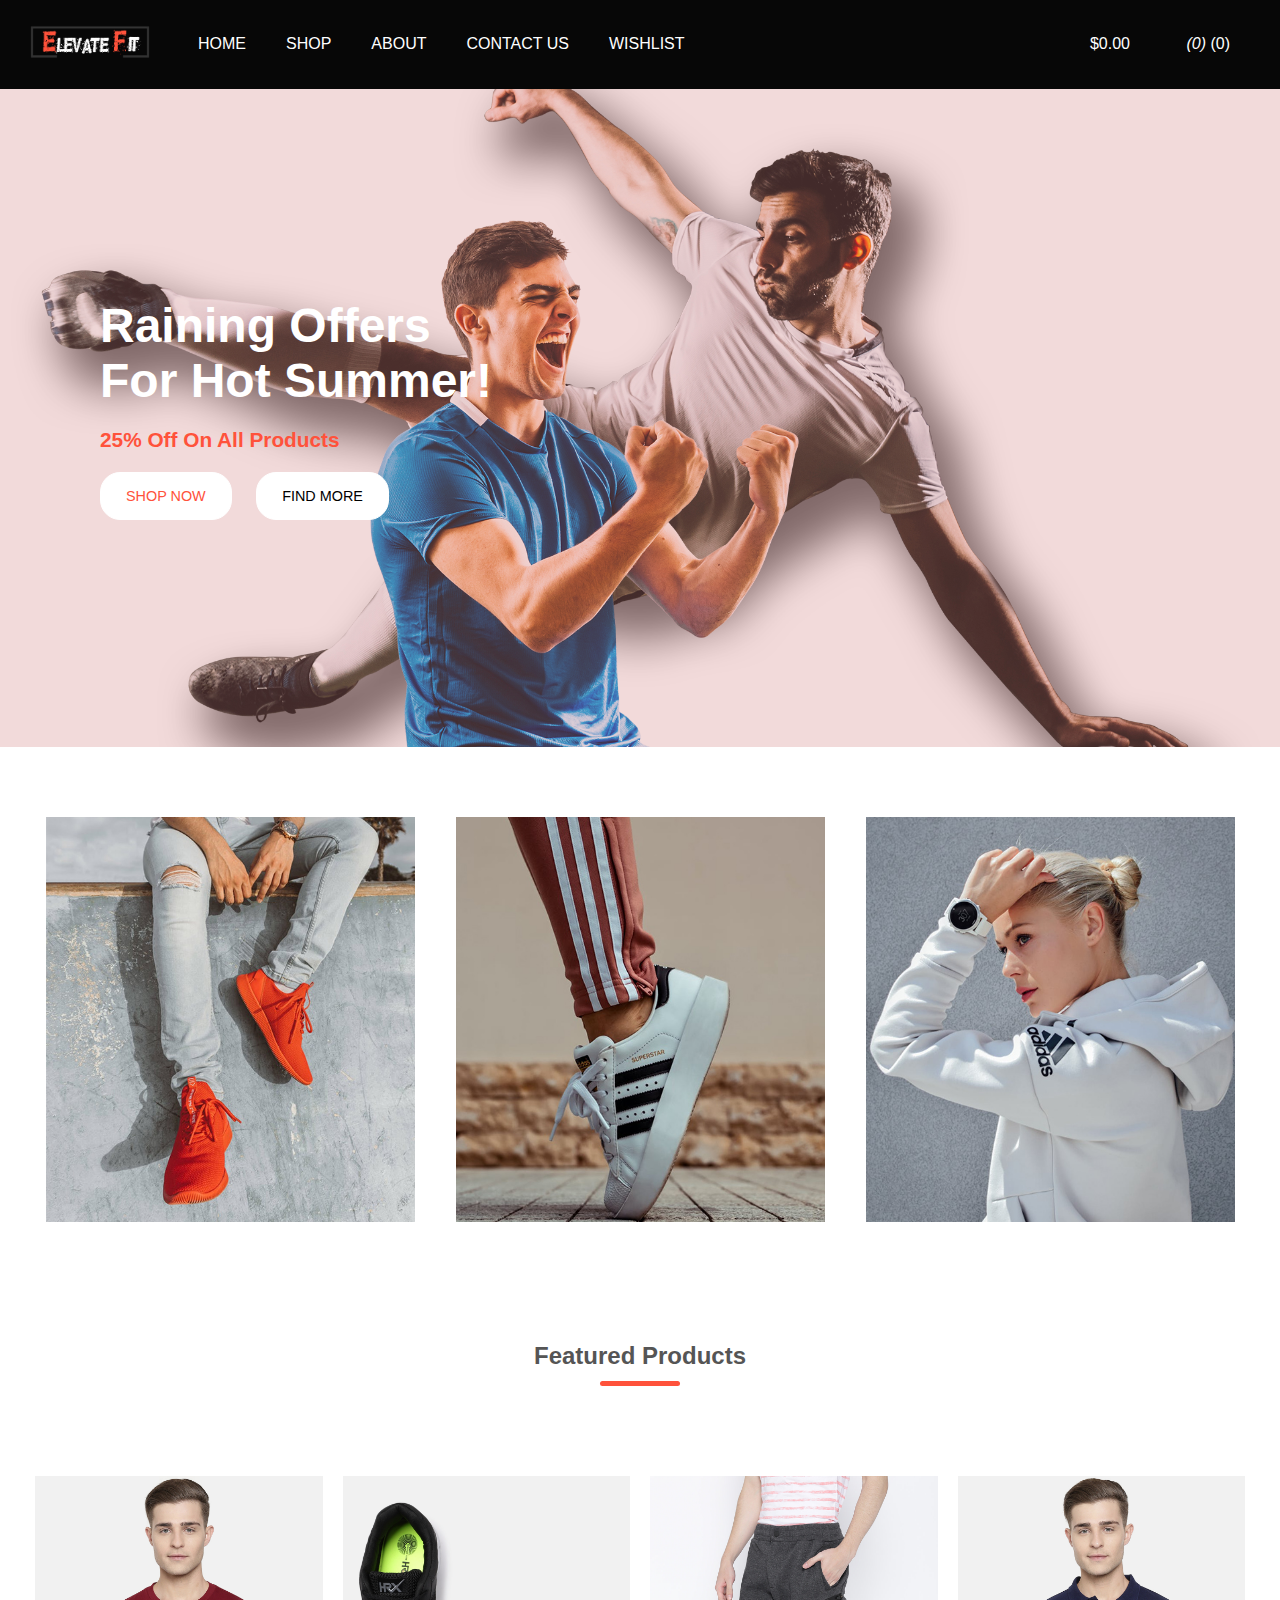
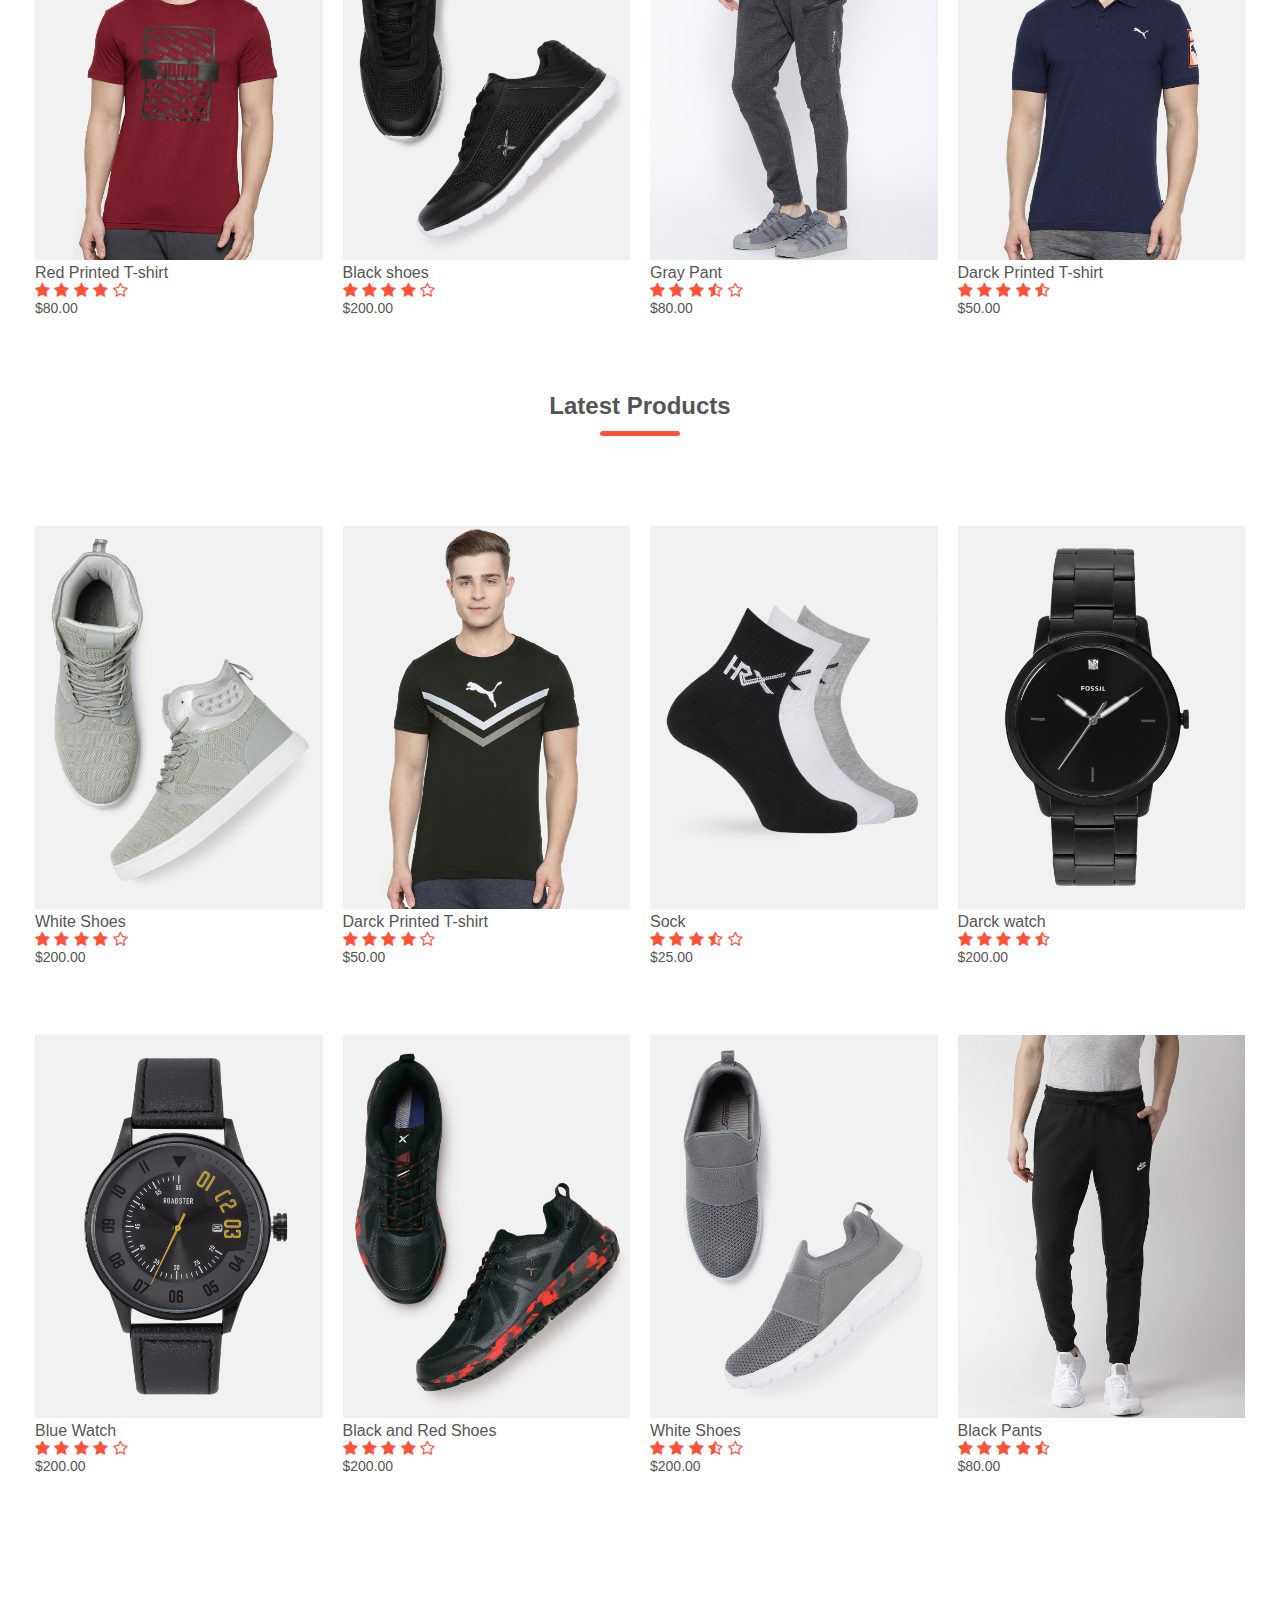
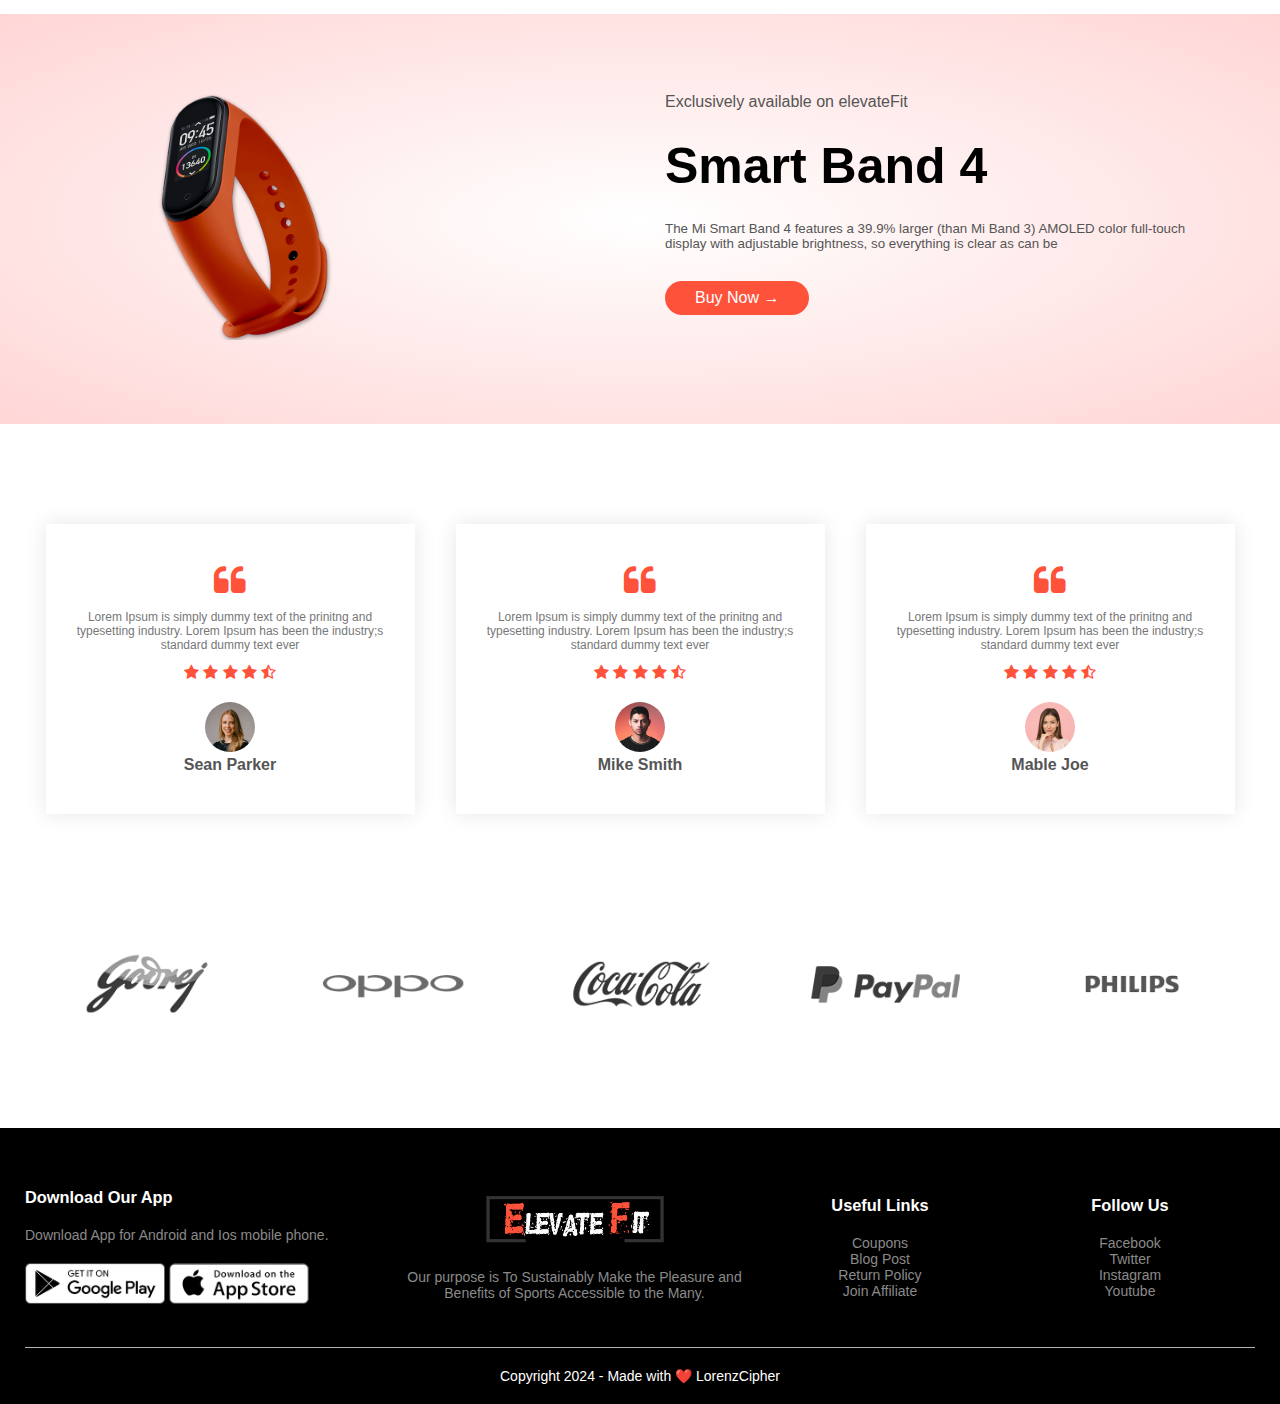
==== commit 3972c05f: "EL-4" ====
--- a/index.html
+++ b/index.html
@@ -60,39 +60,39 @@
     <header>
 
         <nav id="nav">
-
-            <a href="index.html"><img src="images/logo-white.png" class="logo"></a>
-
+            <a href="index.html"><img src="images/logo-white.png" class="logo" alt="Logo"></a>
+        
             <ul class="menu-bar-side">
-                <li><a href="index.html" style=" all: unset;">Home</a></li>
-                <li><a href="Products.html" style=" all: unset;">Shope</a></li>
-                <li><a href="#" style=" all: unset;">about</a></li>
-                <li><a href="#" style=" all: unset;">contact us</a></li>
-                <li><a href="#" style=" all: unset;">Wishlist</a></li>
+                <li><a href="index.html" style="all: unset;">Home</a></li>
+                <li><a href="products.html" style="all: unset;">Shop</a></li>
+                <li><a href="about.html" style="all: unset;">About</a></li>
+                <li><a href="contact.html" style="all: unset;">Contact Us</a></li>
+                <li><a href="wishlist.html" style="all: unset;">Wishlist</a></li>
             </ul>
-
+        
             <ul class="menu-bar">
 
                 <li>&#36;0.00</li>
                 <li><a href="cart.html" style="all: unset;"><i class="fas fa-shopping-cart"></i></a></li>
-
-            </ul>
-
-            <i id="bar" class="fa fa-bars"></i>
+            </ul>  
         </nav>
-
+        
+            
+        
+        <!-- Menu off-screen -->
         <div class="off-screen-menu">
             <ul class="menu-bar-side">
-                <li><a href="index.html" style=" all: unset;">Home</a></li>
-                <li><a href="Products.html" style=" all: unset;">Shope</a></li>
-                <li><a href="#" style=" all: unset;">about</a></li>
-                <li><a href="#" style=" all: unset;">contact us</a></li>
-                <li><a href="#" style=" all: unset;">Wishlist</a></li>
+                <li><a href="index.html">Home</a></li>
+                <li><a href="products.html">Shop</a></li>
+                <li><a href="about.html">About</a></li>
+                <li><a href="contact.html">Contact Us</a></li>
+                <li><a href="wishlist.html">Wishlist</a></li>
             </ul>
         </div>
-
-
-        <div class="content">
+        
+
+
+        <div class="content" >
 
             <h2 class="heading">
                 Raining Offers For Hot Summer!
@@ -101,11 +101,12 @@
             <h4 style="color: var(--orange);">
                 25% Off On All Products
             </h4>
-
-            <button class="shopNow">
-                <a href="Products.html" style="color: var(--orange);">shop now</a>
+            <a href="Products.html" >
+            <button class="shopNow" style="border-radius: 20px;">
+                shop now
             </button>
-            <button class="findMore">
+           </a>
+            <button class="findMore" style="border-radius: 20px;">
                 find more
             </button>
 
@@ -159,7 +160,7 @@
          
 
             
-            <div class="col-4 product" onclick="goToProduct({cat:'Home/ T-Shirt', name: 'Red Printed T-shirt', img: 'images/product-1.jpg', price: '$50.00', description: 'Description of Product 1.' })">
+            <div class="col-4 product" onclick="goToProduct({cat:'Home/ T-Shirt', name: 'Red Printed T-shirt', img: 'images/product-1.jpg', price: '$80.00', description: 'Description of Product 1.' })">
                 <a href="product-detail.html"><img src="images/product-1.jpg"></a>
                 <a href="product-detail.html">
                     <h4>Red Printed T-shirt</h4>
@@ -172,7 +173,7 @@
                     <i class="fa fa-star" aria-hidden="true"></i>
                     <i class="fa fa-star-o" aria-hidden="true"></i>
                 </div>
-                <p>$50.00</p>
+                <p>$80.00</p>
                 <button class="add-to-cart"> <i class="fa fa-shopping-cart" aria-hidden="true"></i> Add To Card</button>
             </div>
 
@@ -273,7 +274,7 @@
                 <button class="add-to-cart"> <i class="fa fa-shopping-cart" aria-hidden="true"></i> Add To Card</button>
             </div>
 
-            <div class="col-4 product" onclick="goToProduct({cat:'Home/ Watch', name: 'Darck Watch', img: 'images/product-8.jpg', price: '$300.00', description: 'Description of Product 1.' })">
+            <div class="col-4 product" onclick="goToProduct({cat:'Home/ Watch', name: 'Darck Watch', img: 'images/product-8.jpg', price: '$200.00', description: 'Description of Product 1.' })">
                 <a href="product-detail.html"><img src="images/product-8.jpg"></a>
                 <h4>Darck watch</h4>
                 <div class="rating">
@@ -285,12 +286,12 @@
                     <i class="fa fa-star-half-o" aria-hidden="true"></i>
 
                 </div>
-                <p>$300.00</p>
+                <p>$200.00</p>
                 <button class="add-to-cart"> <i class="fa fa-shopping-cart" aria-hidden="true"></i> Add To Card</button>
             </div>
         </div>
         <div class="row">
-            <div class="col-4 product" onclick="goToProduct({cat:'Home/ Watch', name: 'Blue Watch', img: 'images/product-9.jpg', price: '$300.00', description: 'Description of Product 1.' })">
+            <div class="col-4 product" onclick="goToProduct({cat:'Home/ Watch', name: 'Blue Watch', img: 'images/product-9.jpg', price: '$200.00', description: 'Description of Product 1.' })">
                 <a href="product-detail.html"><img src="images/product-9.jpg"></a>
                 <h4>Blue Watch</h4>
                 <div class="rating">
@@ -301,7 +302,7 @@
                     <i class="fa fa-star" aria-hidden="true"></i>
                     <i class="fa fa-star-o" aria-hidden="true"></i>
                 </div>
-                <p>$300.00</p>
+                <p>$200.00</p>
                 <button class="add-to-cart"> <i class="fa fa-shopping-cart" aria-hidden="true"></i> Add To Card</button>
             </div>
 
@@ -550,6 +551,9 @@
     });
 
     </script>
+    <script src="js/menuburger.js"></script>
+    <script src="js/addCart.js"></script>
+    <script src="js/localStorage.js"></script>
 
 
 </body>
--- a/css/style.css
+++ b/css/style.css
@@ -626,19 +626,54 @@
     margin-top: 20px;
 }
 
-/* style pour button de panier */
-.Checkout-bouton{
-    background-color: #ff523b;
-    color: #fff;
-    border: none;
-    padding: 10px 10px;
-    border-radius: 10px;
-    cursor: pointer;
-  
-}
-.div-button{
+/* Styles pour le menu burger */
+#bar {
+    font-size: 30px; /* Taille de l'icône */
+    cursor: pointer; /* Curseur en main pour l'interaction */
+    display: none; /* Masquer par défaut */
+}
+
+/* Styles pour le menu off-screen */
+.off-screen-menu {
+    background-color: black;
+    color: azure;
+    height: 100vh;
+    width: 100%;
+    max-width: 450px;
+    position: fixed;
+    top: 0;
+    right: -450px; /* Position off-screen par défaut */
     display: flex;
-    justify-content: right;
-    margin-top: 30px;
-    margin-right: 15px;
+    flex-direction: column;
+    justify-content: center;
+    align-items: center;
+    text-align: center;
+    margin-bottom: 15px;
+    font-size: 1.5rem;
+    gap: 20px;
+    text-transform: uppercase;
+    z-index: 100;
+    transition: right 0.3s ease; /* Transition pour l'animation */
+}
+
+/* Classe pour afficher le menu */
+.off-screen-menu.action {
+    right: 0; /* Afficher le menu */
+}
+
+/* Styles pour les liens du menu */
+.off-screen-menu a {
+    color: azure; /* Couleur des liens */
+    text-decoration: none; /* Pas de soulignement */
+}
+
+/* Styles responsive */
+@media (max-width: 768px) {
+    .menu-bar-side {
+        display: none; /* Cacher le menu horizontal sur mobile */
+    }
+
+    #bar {
+        display: block; /* Afficher l'icône du menu burger sur mobile */
+    }
 }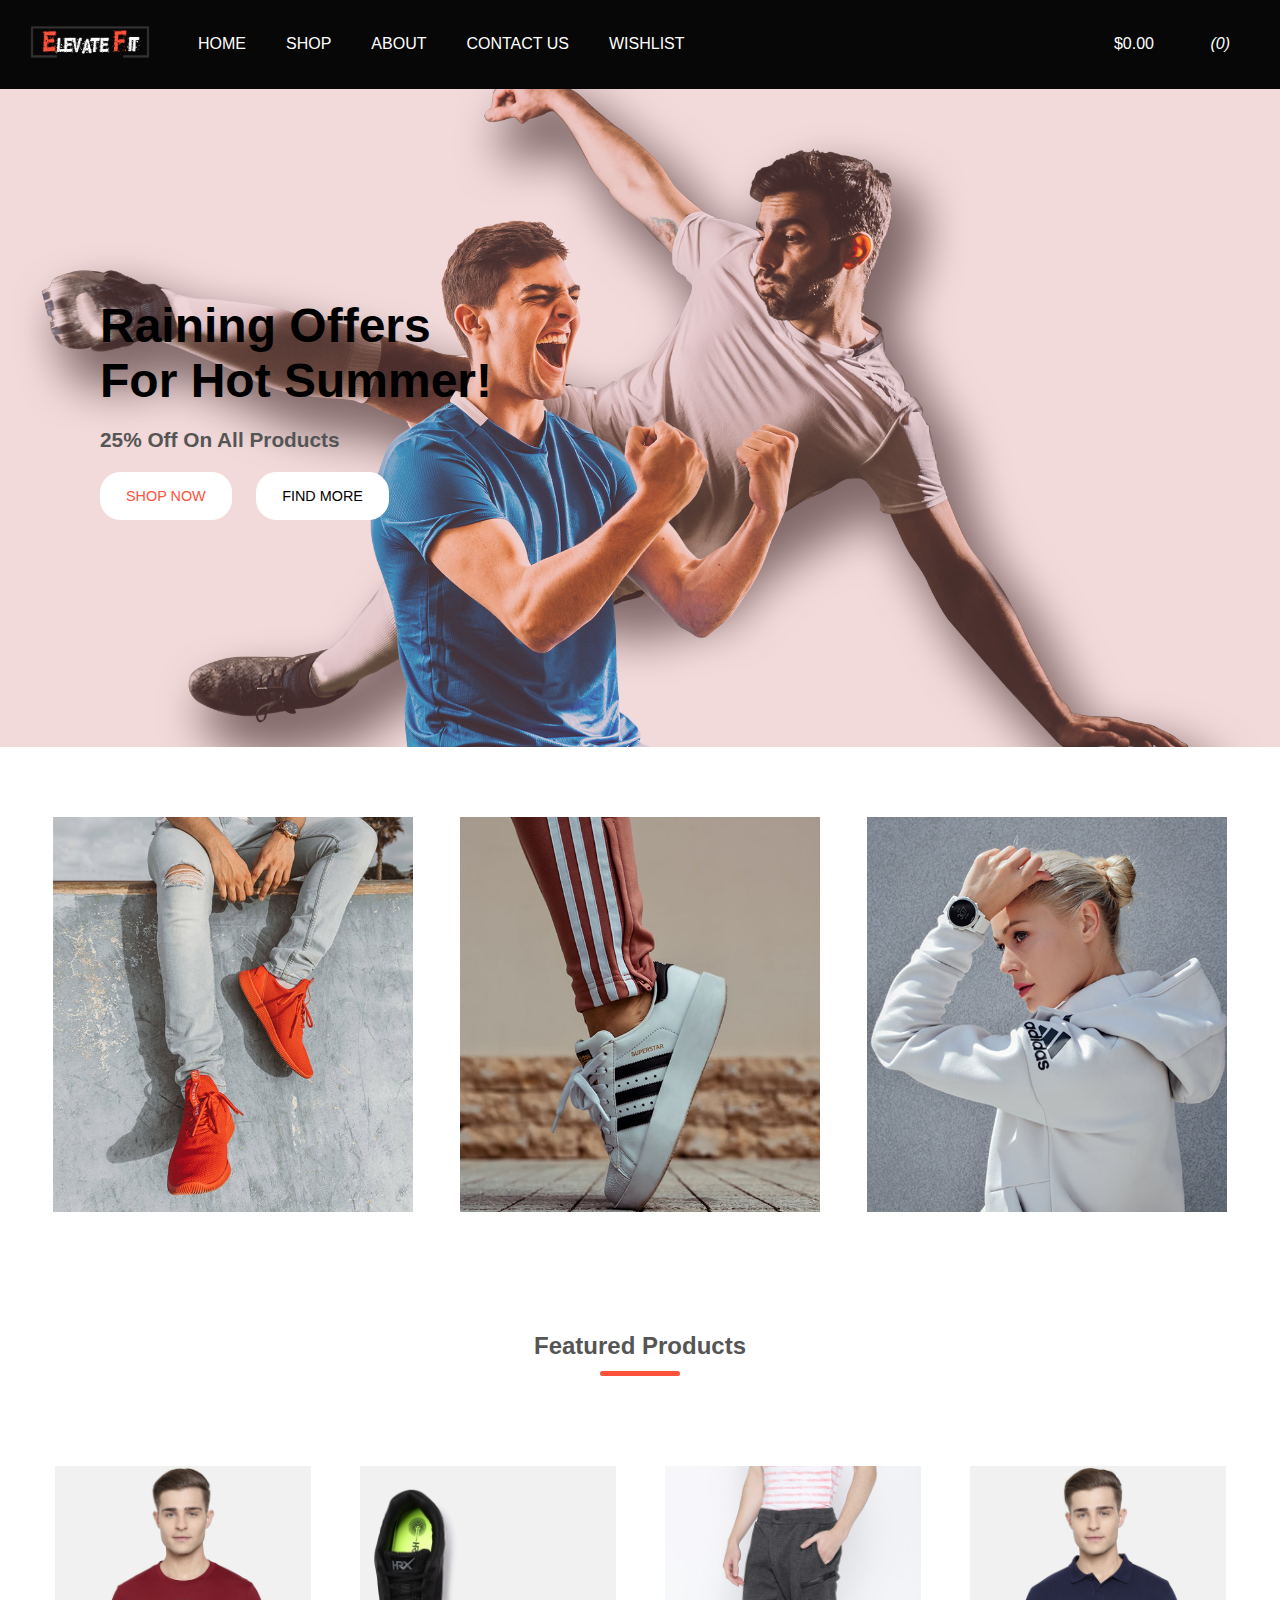
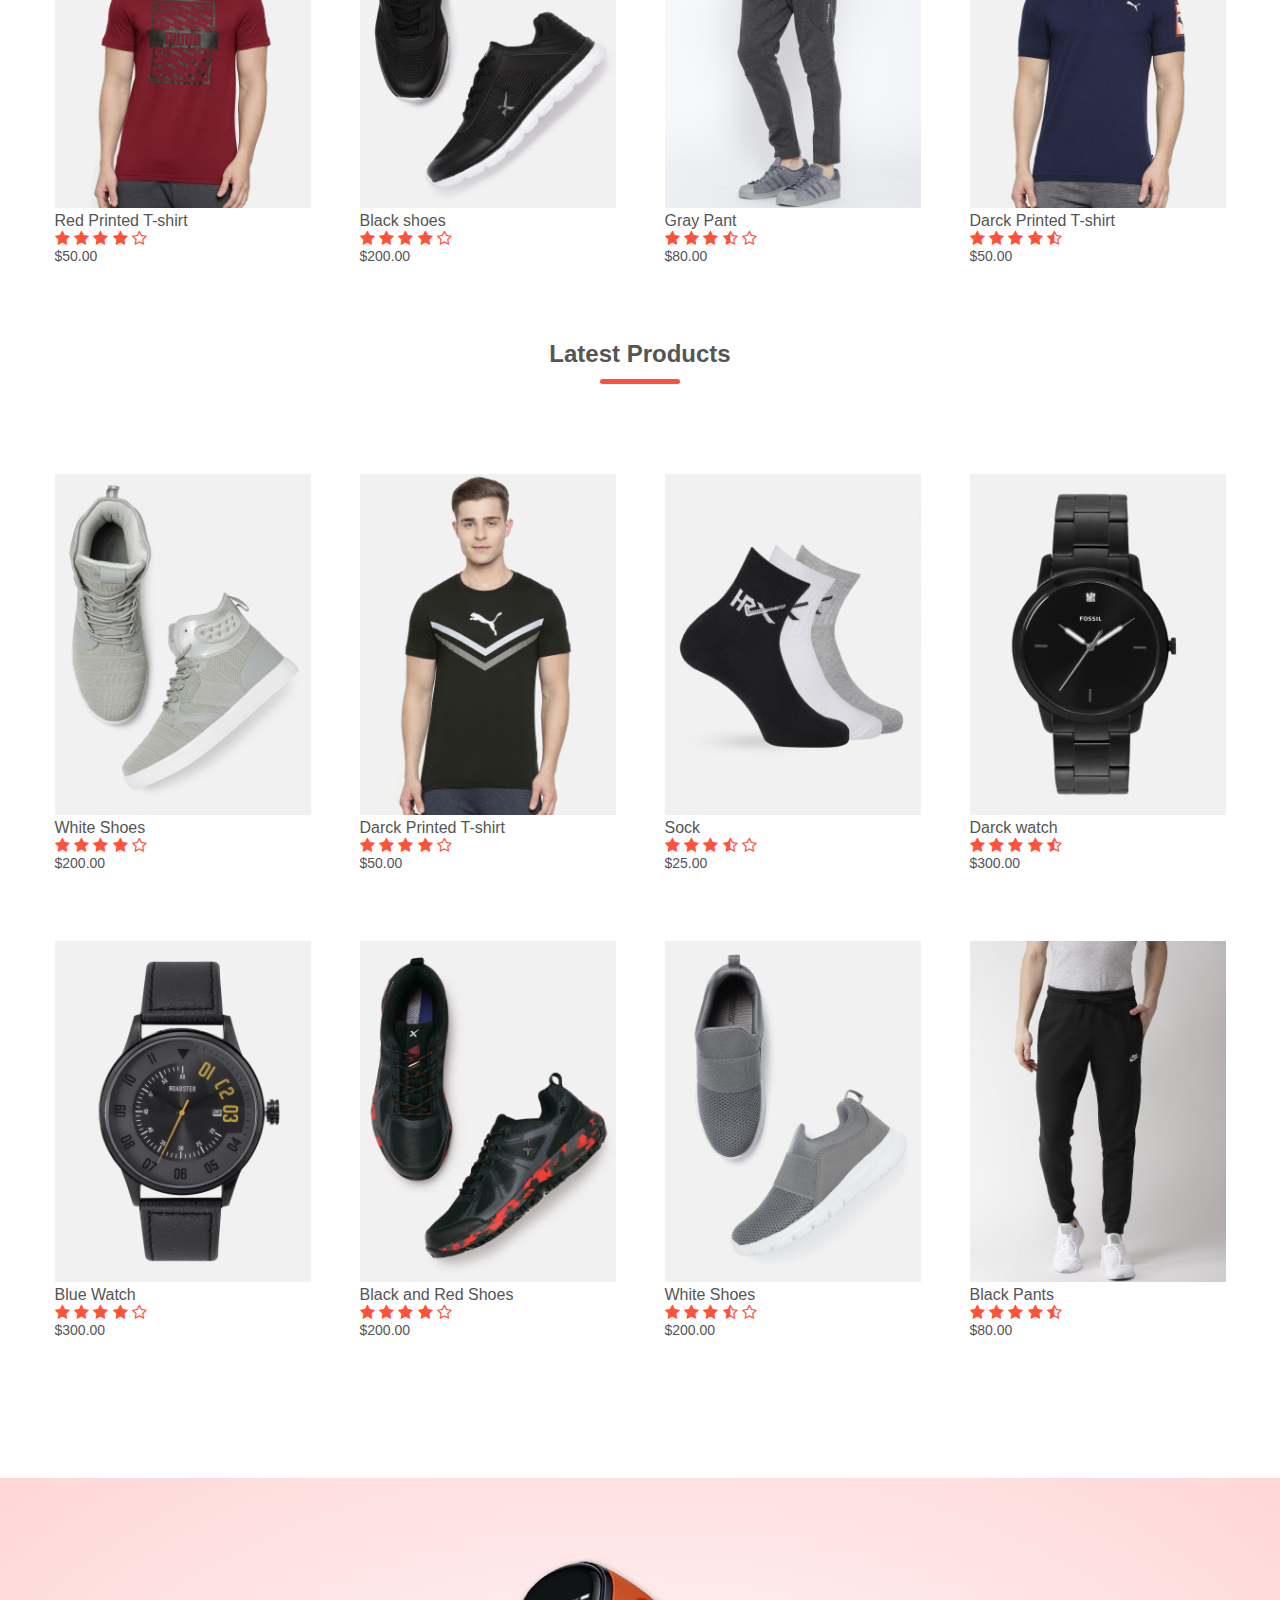
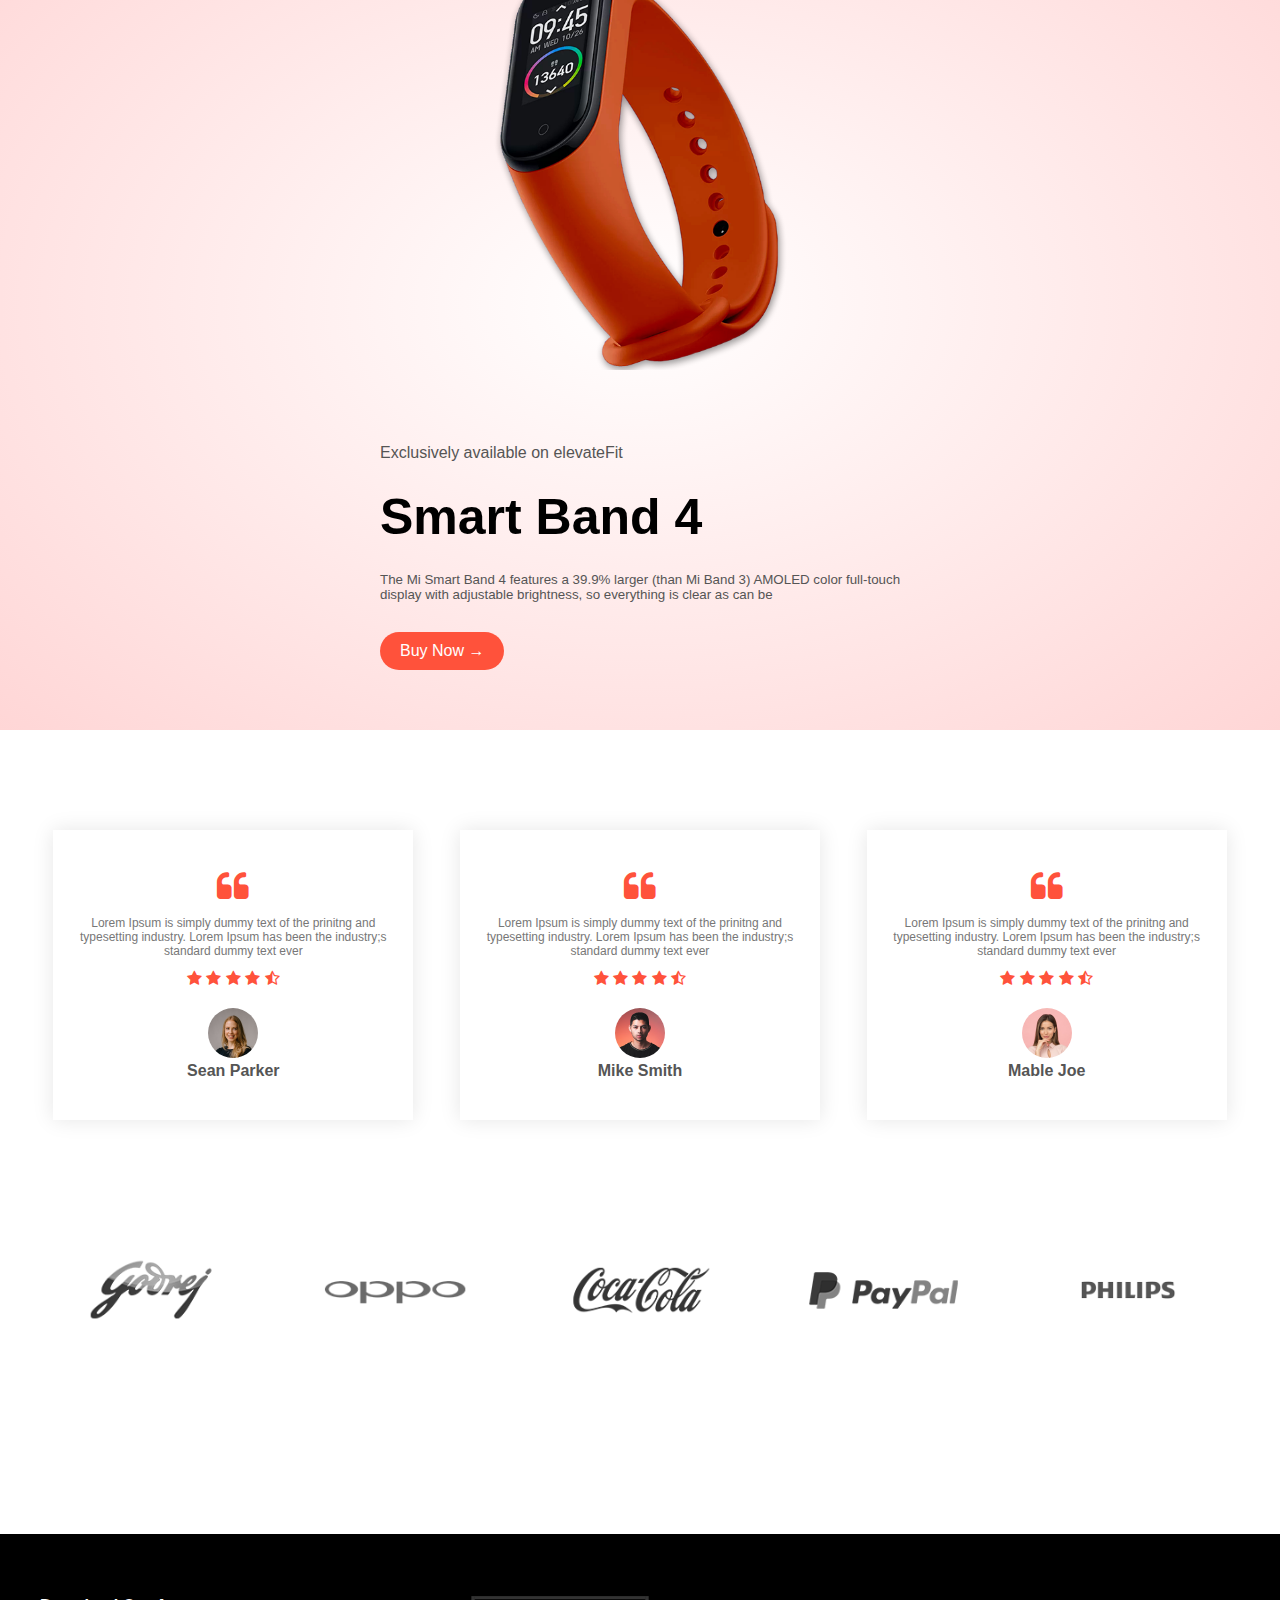
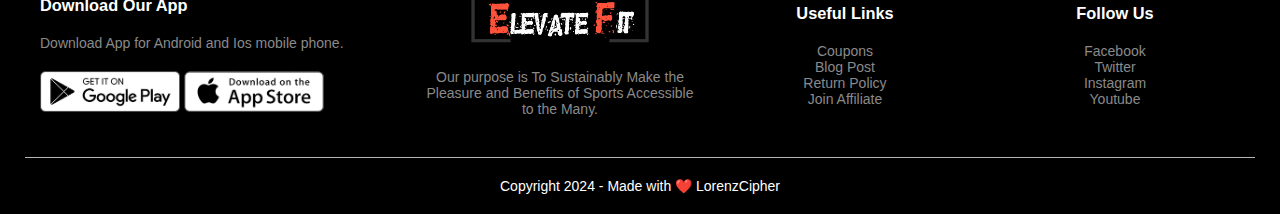
==== commit 365c8cf4: "EL-4" ====
--- a/index.html
+++ b/index.html
@@ -5,8 +5,11 @@
 <head>
     <meta charset="UTF-8">
     <meta name="viewport" content="width=device-width, initial-scale=1.0">
+    <meta name="keywords" content="Online Shopping Platform,Best Online Store,E-commerce Solutions,Digital Shopping Experience,Affordable Products,One-stop Shop,Weekly Deals,Featured Products,Shop by Category,Seasonal Sale,24/7 Customer Support,Track Your Order,Satisfaction Guaranteed,Special Offers,Flash Sale">
+    <meta name="description" content="Discover the best deals on top-quality products at our online store! Shop electronics, fashion, home decor, and more. Enjoy fast delivery, secure payment, and exclusive offers. Your one-stop shop for all your needs.">
+    <meta name="author" content="Ayoub Fetti">
     <!--we have added this view port tag and set initial scale to 1 so that our side shoudl be adjustable according to different devices especially for mobile devices-->
-    <title>elevateFit | The #1 Ecommerce Website </title>
+    <title>elevateFit</title>
     <link rel="stylesheet" href="css/style.css">
     <link rel="stylesheet" href="css/banner.css">
     <link href="https://fonts.googleapis.com/css2?family=Poppins:wght@200;300;400;500;600;700&display=swap"
@@ -26,32 +29,7 @@
     <script src="https://cdnjs.cloudflare.com/ajax/libs/OwlCarousel2/2.3.4/owl.carousel.min.js"></script>
     <link rel="stylesheet" href="https://cdnjs.cloudflare.com/ajax/libs/OwlCarousel2/2.3.4/assets/owl.carousel.min.css">
     <!--- owl carsoul ---->
-    <style>
-        .off-screen-menu{
-            background-color: black;
-            color: azure;
-            height: 100vh;
-            width: 100%;
-            max-width: 450px;
-            position: fixed;
-            top: 0;
-            right: -450px;
-            display: flex;
-            flex-direction: column;
-            justify-content: center;
-            align-items: center;
-            text-align: center;
-            margin-bottom: 15px;
-            font-size: 1.5rem;
-            gap: 20px;
-            text-transform: uppercase;
-            z-index: 1;
-            transition: .3s ease;
-        }
-        .off-screen-menu.action{
-            right: 0;
-        }
-    </style>
+   
 </head>
 
 <body>
@@ -60,53 +38,58 @@
     <header>
 
         <nav id="nav">
-            <a href="index.html"><img src="images/logo-white.png" class="logo" alt="Logo"></a>
-        
+
+
+            <a href="index.html"><img src="images/logo-white.png" class="logo" alt="log"></a>
+
             <ul class="menu-bar-side">
-                <li><a href="index.html" style="all: unset;">Home</a></li>
-                <li><a href="products.html" style="all: unset;">Shop</a></li>
-                <li><a href="about.html" style="all: unset;">About</a></li>
-                <li><a href="contact.html" style="all: unset;">Contact Us</a></li>
-                <li><a href="wishlist.html" style="all: unset;">Wishlist</a></li>
+                <li><a href="index.html" style=" all: unset;">Home</a></li>
+                <li><a href="Products.html" style=" all: unset;">Shop</a></li>
+                <li><a href="#" style=" all: unset;">about</a></li>
+                <li><a href="#" style=" all: unset;">contact us</a></li>
+                <li><a href="#" style=" all: unset;">Wishlist</a></li>
             </ul>
-        
+
             <ul class="menu-bar">
 
                 <li>&#36;0.00</li>
                 <li><a href="cart.html" style="all: unset;"><i class="fas fa-shopping-cart"></i></a></li>
             </ul>  
+            
+            <div class="burger-menu">
+                <div class="burger-icon">&#9776;</div>
+            </div>
         </nav>
+        <div class="side-menu">
+            <ul>
+                <li><a href="index.html">Home</a></li>
+                <li><a href="Products.html">Shop</a></li>
+                <li><a href="#">About</a></li>
+                <li><a href="#">Contact</a></li>
+                <li><a href="#">Wishlist</a></li>
+                <li class="total-price">Total: $0.00</li>
+                <li><a href="cart.html"><i class="fas fa-shopping-cart"></i> Cart</a></li>
+            </ul>
+        </div>
+       
         
-            
-        
-        <!-- Menu off-screen -->
-        <div class="off-screen-menu">
-            <ul class="menu-bar-side">
-                <li><a href="index.html">Home</a></li>
-                <li><a href="products.html">Shop</a></li>
-                <li><a href="about.html">About</a></li>
-                <li><a href="contact.html">Contact Us</a></li>
-                <li><a href="wishlist.html">Wishlist</a></li>
-            </ul>
-        </div>
-        
-
-
-        <div class="content" >
+
+
+        <div class="content">
 
             <h2 class="heading">
                 Raining Offers For Hot Summer!
             </h2>
 
-            <h4 style="color: var(--orange);">
+            <h4 >
                 25% Off On All Products
             </h4>
             <a href="Products.html" >
             <button class="shopNow" style="border-radius: 20px;">
-                shop now
+               shop now
             </button>
-           </a>
-            <button class="findMore" style="border-radius: 20px;">
+        </a>
+            <button class="findMore"  style="border-radius: 20px;">
                 find more
             </button>
 
@@ -114,16 +97,6 @@
 
     </header>
     <!--- end header --->
-    <script>
-        const hamMenu = document.getElementById("bar");
-const offScreenMenu = document.querySelector('.off-screen-menu');
-
-hamMenu.addEventListener('click', () => {
-    // Toggle the 'action' class on the off-screen menu
-    offScreenMenu.classList.toggle('action');
-});
-
-    </script>
 
     <!--Featured categories-->
   
@@ -136,13 +109,13 @@
 
                 <!--3 columns for 3 images-->
                 <div class="col-3">
-                    <img src="images/category-1.jpg" alt="">
+                    <img src="images/category-1.jpg" alt="image">
                 </div>
                 <div class="col-3">
-                    <img src="images/category-2.jpg" alt="">
+                    <img src="images/category-2.jpg" alt="image">
                 </div>
                 <div class="col-3">
-                    <img src="images/category-3.jpg" alt="">
+                    <img src="images/category-3.jpg" alt="image">
                 </div>
 
             </div>
@@ -160,8 +133,8 @@
          
 
             
-            <div class="col-4 product" onclick="goToProduct({cat:'Home/ T-Shirt', name: 'Red Printed T-shirt', img: 'images/product-1.jpg', price: '$80.00', description: 'Description of Product 1.' })">
-                <a href="product-detail.html"><img src="images/product-1.jpg"></a>
+            <div class="col-4 product" onclick="goToProduct({cat:'Home/ T-Shirt', name: 'Red Printed T-shirt', img: 'images/product-1.jpg', price: '$50.00', description: 'Description of Product 1.' })">
+                <a href="product-detail.html"><img src="images/product-1.jpg" alt="produit"></a>
                 <a href="product-detail.html">
                     <h4>Red Printed T-shirt</h4>
                 </a>
@@ -173,42 +146,42 @@
                     <i class="fa fa-star" aria-hidden="true"></i>
                     <i class="fa fa-star-o" aria-hidden="true"></i>
                 </div>
+                <p>$50.00</p>
+                <button class="add-to-cart"> <i class="fa fa-shopping-cart" aria-hidden="true"></i> Add To Card</button>
+            </div>
+
+            <div class="col-4 product" onclick="goToProduct({cat:'Home/ shoes', name: 'Black shoes', img: 'images/product-2.jpg', price: '$200.00', description: 'Description of Product 1.' })">
+                <a href="product-detail.html"><img src="images/product-2.jpg" alt="produit"></a>
+                <h4>Black shoes</h4>
+                <div class="rating">
+                    <i class="fa fa-star"
+                        aria-hidden="true"></i>
+                    <i class="fa fa-star" aria-hidden="true"></i>
+                    <i class="fa fa-star" aria-hidden="true"></i>
+                    <i class="fa fa-star" aria-hidden="true"></i>
+                    <i class="fa fa-star-o" aria-hidden="true"></i>
+                </div>
+                <p>$200.00</p>
+                <button class="add-to-cart"> <i class="fa fa-shopping-cart" aria-hidden="true"></i> Add To Card</button>
+            </div>
+
+            <div class="col-4 product" onclick="goToProduct({cat:'Home/ Pants', name: 'Gray Pant', img: 'images/product-3.jpg', price: '$80.00', description: 'Description of Product 1.' })">
+            <a href="product-detail.html"><img src="images/product-3.jpg" alt="produit"></a>
+                <h4>Gray Pant</h4>
+                <div class="rating">
+                    <i class="fa fa-star"
+                        aria-hidden="true"></i>
+                    <i class="fa fa-star" aria-hidden="true"></i>
+                    <i class="fa fa-star" aria-hidden="true"></i>
+                    <i class="fa fa-star-half-o" aria-hidden="true"></i>
+                    <i class="fa fa-star-o" aria-hidden="true"></i>
+                </div>
                 <p>$80.00</p>
                 <button class="add-to-cart"> <i class="fa fa-shopping-cart" aria-hidden="true"></i> Add To Card</button>
             </div>
 
-            <div class="col-4 product" onclick="goToProduct({cat:'Home/ shoes', name: 'Black shoes', img: 'images/product-2.jpg', price: '$200.00', description: 'Description of Product 1.' })">
-                <a href="product-detail.html"><img src="images/product-2.jpg"></a>
-                <h4>Black shoes</h4>
-                <div class="rating">
-                    <i class="fa fa-star"
-                        aria-hidden="true"></i>
-                    <i class="fa fa-star" aria-hidden="true"></i>
-                    <i class="fa fa-star" aria-hidden="true"></i>
-                    <i class="fa fa-star" aria-hidden="true"></i>
-                    <i class="fa fa-star-o" aria-hidden="true"></i>
-                </div>
-                <p>$200.00</p>
-                <button class="add-to-cart"> <i class="fa fa-shopping-cart" aria-hidden="true"></i> Add To Card</button>
-            </div>
-
-            <div class="col-4 product" onclick="goToProduct({cat:'Home/ Pants', name: 'Gray Pant', img: 'images/product-3.jpg', price: '$80.00', description: 'Description of Product 1.' })">
-            <a href="product-detail.html"><img src="images/product-3.jpg"></a>
-                <h4>Gray Pant</h4>
-                <div class="rating">
-                    <i class="fa fa-star"
-                        aria-hidden="true"></i>
-                    <i class="fa fa-star" aria-hidden="true"></i>
-                    <i class="fa fa-star" aria-hidden="true"></i>
-                    <i class="fa fa-star-half-o" aria-hidden="true"></i>
-                    <i class="fa fa-star-o" aria-hidden="true"></i>
-                </div>
-                <p>$80.00</p>
-                <button class="add-to-cart"> <i class="fa fa-shopping-cart" aria-hidden="true"></i> Add To Card</button>
-            </div>
-
-            <div class="col-4 product" onclick="goToProduct({cat:'Home/ T-Shirt', name: 'Dark Printed T-shirt', img: 'images/product-4.jpg', price: '$50.00', description: 'Description of Product 1.' })">
-                <a href="product-detail.html"><img src="images/product-4.jpg"></a>
+            <div class="col-4 product" onclick="goToProduct({cat:'Home/ T-Shirt', name: 'Darck Printed T-shirt', img: 'images/product-4.jpg', price: '$50.00', description: 'Description of Product 1.' })">
+                <a href="product-detail.html"><img src="images/product-4.jpg" alt="produit"></a>
                 <h4>Darck Printed T-shirt</h4>
                 <div class="rating">
                     <i class="fa fa-star"
@@ -230,7 +203,7 @@
         <div class="row">
 
             <div class="col-4 product" onclick="goToProduct({cat:'Home/ Shoes', name: 'White Shoes', img: 'images/product-5.jpg', price: '$200.00', description: 'Description of Product 1.' })">
-                <a href="product-detail.html"><img src="images/product-5.jpg"></a>
+                <a href="product-detail.html"><img src="images/product-5.jpg" alt="produit"></a>
                 <h4>White Shoes</h4>
                 <div class="rating">
                     <i class="fa fa-star"
@@ -245,7 +218,7 @@
             </div>
 
             <div class="col-4 product" onclick="goToProduct({cat:'Home/ T-Shirt', name: 'darck Printed T-shirt', img: 'images/product-6.jpg', price: '$50.00', description: 'Description of Product 1.' })">
-                <a href="product-detail.html"><img src="images/product-6.jpg"></a>
+                <a href="product-detail.html"><img src="images/product-6.jpg" alt="produit"></a>
                 <h4>Darck Printed T-shirt</h4>
                 <div class="rating">
                     <i class="fa fa-star"
@@ -260,7 +233,7 @@
             </div>
 
             <div class="col-4 product" onclick="goToProduct({cat:'Home/ Socks', name: 'Sock', img: 'images/product-7.jpg', price: '$50.00', description: 'Description of Product 1.' })">
-                <a href="product-detail.html"><img src="images/product-7.jpg"></a>
+                <a href="product-detail.html"><img src="images/product-7.jpg" alt="produit"></a>
                 <h4>Sock</h4>
                 <div class="rating">
                     <i class="fa fa-star"
@@ -274,8 +247,8 @@
                 <button class="add-to-cart"> <i class="fa fa-shopping-cart" aria-hidden="true"></i> Add To Card</button>
             </div>
 
-            <div class="col-4 product" onclick="goToProduct({cat:'Home/ Watch', name: 'Darck Watch', img: 'images/product-8.jpg', price: '$200.00', description: 'Description of Product 1.' })">
-                <a href="product-detail.html"><img src="images/product-8.jpg"></a>
+            <div class="col-4 product" onclick="goToProduct({cat:'Home/ Watch', name: 'Darck Watch', img: 'images/product-8.jpg', price: '$300.00', description: 'Description of Product 1.' })">
+                <a href="product-detail.html"><img src="images/product-8.jpg" alt="produit"></a>
                 <h4>Darck watch</h4>
                 <div class="rating">
                     <i class="fa fa-star"
@@ -286,58 +259,58 @@
                     <i class="fa fa-star-half-o" aria-hidden="true"></i>
 
                 </div>
+                <p>$300.00</p>
+                <button class="add-to-cart"> <i class="fa fa-shopping-cart" aria-hidden="true"></i> Add To Card</button>
+            </div>
+        </div>
+        <div class="row">
+            <div class="col-4 product" onclick="goToProduct({cat:'Home/ Watch', name: 'Blue Watch', img: 'images/product-9.jpg', price: '$300.00', description: 'Description of Product 1.' })">
+                <a href="product-detail.html"><img src="images/product-9.jpg" alt="produit"></a>
+                <h4>Blue Watch</h4>
+                <div class="rating">
+                    <i class="fa fa-star"
+                        aria-hidden="true"></i>
+                    <i class="fa fa-star" aria-hidden="true"></i>
+                    <i class="fa fa-star" aria-hidden="true"></i>
+                    <i class="fa fa-star" aria-hidden="true"></i>
+                    <i class="fa fa-star-o" aria-hidden="true"></i>
+                </div>
+                <p>$300.00</p>
+                <button class="add-to-cart"> <i class="fa fa-shopping-cart" aria-hidden="true"></i> Add To Card</button>
+            </div>
+
+            <div class="col-4 product" onclick="goToProduct({cat:'Home/ Shoes', name: 'Black and Red Shoes', img: 'images/product-10.jpg', price: '$200.00', description: 'Description of Product 1.' })">
+                <a href="product-detail.html"><img src="images/product-10.jpg" alt="produit"></a>
+                <h4>Black and Red Shoes</h4>
+                <div class="rating">
+                    <i class="fa fa-star"
+                        aria-hidden="true"></i>
+                    <i class="fa fa-star" aria-hidden="true"></i>
+                    <i class="fa fa-star" aria-hidden="true"></i>
+                    <i class="fa fa-star" aria-hidden="true"></i>
+                    <i class="fa fa-star-o" aria-hidden="true"></i>
+                </div>
                 <p>$200.00</p>
                 <button class="add-to-cart"> <i class="fa fa-shopping-cart" aria-hidden="true"></i> Add To Card</button>
             </div>
-        </div>
-        <div class="row">
-            <div class="col-4 product" onclick="goToProduct({cat:'Home/ Watch', name: 'Blue Watch', img: 'images/product-9.jpg', price: '$200.00', description: 'Description of Product 1.' })">
-                <a href="product-detail.html"><img src="images/product-9.jpg"></a>
-                <h4>Blue Watch</h4>
-                <div class="rating">
-                    <i class="fa fa-star"
-                        aria-hidden="true"></i>
-                    <i class="fa fa-star" aria-hidden="true"></i>
-                    <i class="fa fa-star" aria-hidden="true"></i>
-                    <i class="fa fa-star" aria-hidden="true"></i>
+
+            <div class="col-4 product" onclick="goToProduct({cat:'Home/ Shoes', name: 'White Shoes ', img: 'images/product-11.jpg', price: '$200.00', description: 'Description of Product 1.' })">
+                <a href="product-detail.html"><img src="images/product-11.jpg" alt="produit"></a>
+                <h4>White Shoes</h4>
+                <div class="rating">
+                    <i class="fa fa-star"
+                        aria-hidden="true"></i>
+                    <i class="fa fa-star" aria-hidden="true"></i>
+                    <i class="fa fa-star" aria-hidden="true"></i>
+                    <i class="fa fa-star-half-o" aria-hidden="true"></i>
                     <i class="fa fa-star-o" aria-hidden="true"></i>
                 </div>
                 <p>$200.00</p>
                 <button class="add-to-cart"> <i class="fa fa-shopping-cart" aria-hidden="true"></i> Add To Card</button>
             </div>
 
-            <div class="col-4 product" onclick="goToProduct({cat:'Home/ Shoes', name: 'Black and Red Shoes', img: 'images/product-10.jpg', price: '$200.00', description: 'Description of Product 1.' })">
-                <a href="product-detail.html"><img src="images/product-10.jpg"></a>
-                <h4>Black and Red Shoes</h4>
-                <div class="rating">
-                    <i class="fa fa-star"
-                        aria-hidden="true"></i>
-                    <i class="fa fa-star" aria-hidden="true"></i>
-                    <i class="fa fa-star" aria-hidden="true"></i>
-                    <i class="fa fa-star" aria-hidden="true"></i>
-                    <i class="fa fa-star-o" aria-hidden="true"></i>
-                </div>
-                <p>$200.00</p>
-                <button class="add-to-cart"> <i class="fa fa-shopping-cart" aria-hidden="true"></i> Add To Card</button>
-            </div>
-
-            <div class="col-4 product" onclick="goToProduct({cat:'Home/ Shoes', name: 'White Shoes ', img: 'images/product-11.jpg', price: '$200.00', description: 'Description of Product 1.' })">
-                <a href="product-detail.html"><img src="images/product-11.jpg"></a>
-                <h4>White Shoes</h4>
-                <div class="rating">
-                    <i class="fa fa-star"
-                        aria-hidden="true"></i>
-                    <i class="fa fa-star" aria-hidden="true"></i>
-                    <i class="fa fa-star" aria-hidden="true"></i>
-                    <i class="fa fa-star-half-o" aria-hidden="true"></i>
-                    <i class="fa fa-star-o" aria-hidden="true"></i>
-                </div>
-                <p>$200.00</p>
-                <button class="add-to-cart"> <i class="fa fa-shopping-cart" aria-hidden="true"></i> Add To Card</button>
-            </div>
-
             <div class="col-4 product" onclick="goToProduct({cat:'Home/ Pants', name: 'Black Pants', img: 'images/product-12.jpg', price: '$80.00', description: 'Description of Product 1.' })">
-                <a href="product-detail.html"><img src="images/product-12.jpg"></a>
+                <a href="product-detail.html"><img src="images/product-12.jpg" alt="produit"></a>
                 <h4>Black Pants</h4>
                 <div class="rating">
                     <i class="fa fa-star"
@@ -361,7 +334,7 @@
             <div class="row">
 
                 <div class="col-2">
-                    <img src="images/exclusive.png" class="offer-img">
+                    <img src="images/exclusive.png" class="offer-img" alt="produit">
                 </div>
 
                 <div class="col-2" onclick="goToProduct({cat:'Home/ Watch', name: 'Exclusively available on elevateFit', img: 'images/exclusive.png', price: '$200.00', description: 'Description of Product 1.' })">
@@ -402,7 +375,7 @@
                         <i class="fa fa-star" aria-hidden="true"></i>
                         <i class="fa fa-star-half-o" aria-hidden="true"></i>
                     </div>
-                    <img src="images/user-1.png">
+                    <img src="images/user-1.png" alt="image">
                     <h3>Sean Parker</h3>
 
                 </div>
@@ -423,7 +396,7 @@
                         <i class="fa fa-star" aria-hidden="true"></i>
                         <i class="fa fa-star-half-o" aria-hidden="true"></i>
                     </div>
-                    <img src="images/user-2.png">
+                    <img src="images/user-2.png" alt="produit">
                     <h3>Mike Smith</h3>
 
                 </div>
@@ -443,7 +416,7 @@
                         <i class="fa fa-star" aria-hidden="true"></i>
                         <i class="fa fa-star-half-o" aria-hidden="true"></i>
                     </div>
-                    <img src="images/user-3.png">
+                    <img src="images/user-3.png" alt="produit">
                     <h3>Mable Joe</h3>
 
                 </div>
@@ -458,26 +431,26 @@
         <div class="small container">
             <div class="row">
                 <div class="col-5">
-                    <img src="images/logo-godrej.png">
+                    <img src="images/logo-godrej.png" alt="produit">
                 </div>
 
                 <div class="col-5">
-                    <img src="images/logo-oppo.png">
+                    <img src="images/logo-oppo.png" alt="produit">
                 </div>
 
 
                 <div class="col-5">
-                    <img src="images/logo-coca-cola.png">
+                    <img src="images/logo-coca-cola.png" alt="produit">
                 </div>
 
 
                 <div class="col-5">
-                    <img src="images/logo-paypal.png">
+                    <img src="images/logo-paypal.png" alt="produit">
                 </div>
 
 
                 <div class="col-5">
-                    <img src="images/logo-philips.png">
+                    <img src="images/logo-philips.png" alt="produit">
                 </div>
 
             </div>
@@ -496,14 +469,14 @@
 
                   
                     <div class="app-logo">
-                        <img src="images/play-store.png">
-                        <img src="images/app-store.png">
+                        <img src="images/play-store.png" alt="footer">
+                        <img src="images/app-store.png" alt="footer">
                     </div>
 
                 </div>
 
                 <div class="footer-col-2">
-                    <img src="images/logo-white.png">
+                    <img src="images/logo-white.png" alt="footer">
                     <p>Our purpose is To Sustainably Make the Pleasure and Benefits of Sports Accessible to the Many.
                     </p>
                 </div>
@@ -537,25 +510,10 @@
     </div>
 
     <!-----------------JS----------------------->
+    
     <script src="js/script.js"></script>
-
-    <script>
-        document.addEventListener("DOMContentLoaded", function() {
-    const navTotalPrice = document.querySelector("nav .menu-bar li");
-
-    // Retrieve the saved total price from local storage
-    const savedTotalPrice = JSON.parse(localStorage.getItem("cartTotalPrice")) || 0;
-
-    // Display the total price in the navigation or designated area
-    navTotalPrice.textContent = `$${savedTotalPrice.toFixed(2)}`;
-    });
-
-    </script>
-    <script src="js/menuburger.js"></script>
-    <script src="js/addCart.js"></script>
-    <script src="js/localStorage.js"></script>
-
-
+    <script src="js/main.js"></script>
+    <script src="js/burger_menu.js"></script>
 </body>
 
 </html>
--- a/css/style.css
+++ b/css/style.css
@@ -1,3 +1,4 @@
+
 *{                              /* "*" is used for all elements in your website*/
     margin:0;               
     padding:0;
@@ -52,7 +53,7 @@
     min-width: 300px;
 }
 .col-2 img{
-    max-width: 65%;
+    max-width: 100%;
     padding: 50px 0px;/*top bottom 50, left right 0*/
 }
 .col-2 h1{
@@ -90,9 +91,11 @@
 }
 .category-filter{
     padding-bottom: 20px;
+    margin-left: 19px;
 }
 .Price-filter{
     padding-bottom: 30px;
+    
 }
 .col-3{
     flex-basis: 30%;/*30% for each image*/
@@ -232,6 +235,7 @@
     color: #8a8a8a;/*text color*/
     font-size: 14px;
     padding: 60px 0 20px;
+    margin-top: 200px;
 }
 .footer p{
     color: #8a8a8a;/*paragraphs color in class footer*/
@@ -280,45 +284,13 @@
     color: #fff;
 }
 
-/*-----------media query for menu-------------*/
-
-.menu-icon{
-    width: 28px;/*width of menu icon image*/
-    margin-left: 20px;
-    display: none;/*initially menu icon image will not be visible on any screen*/
-}
-/*we have to display menu icon for small screens only and hide it for larger screens*/
-
-/*menu icon will be visible for width of page less than 800px, above 800px or larger screen it will not be visible and we get navbar */
-@media only screen and (max-width:800px){
-    nav ul{/*for whole dropdown menu chart*/
-        /* position: absolute;
-        top: 70px;
-        left: 0;
-        background: #333;
-        width: 100%; */
-        /* overflow: hidden;before applying this, we were getting menu links open, so to clipped or close them and to work them only when clicked, we use overflow hidden */
-        /* transition: max-Height 0.5s;this will make dropdown menu to open with little bit delay and make it stylish */
-        display: inline-block;
-        list-style-type: none;
-   
-    }
-    nav ul li{/*for home contacts etc*/
-        display: block;
-        margin-right: 50px;
-        margin-top: 10px;
-        margin-bottom: 10px;
-
-    }
-    nav ul li a{/*dropdown menu link color would be white*/
-        color: #fff;
-    }
-    .menu-icon{/*we again call menu icon in smaller screen, before smaller screen, we set display none, means initially it was not visible for any screen, but now it will be visible for smaller screens as we set display to block*/
-        display:block;
-        cursor: pointer; 
-    }
-
-}
+
+/*----------------------------------------------------*/
+
+
+
+
+
 /*All prodcuts page*/
 .row-2{
     justify-content: space-between;/*create some space heading and selection panel*/
@@ -388,7 +360,7 @@
 }
 .small-img-row{
     display:flex;/*make all 4 images flexible*/
-    width: 46em;
+    /* width: 46em; */
     justify-content: space-between;/*this will make all 4 images to take equal available space in single line without any gap, mean 25% each col, and to place gap between each col, we call col below and made 24% so to have a gap*/
 }
 .small-img-col{
@@ -443,7 +415,8 @@
 
 .total-price{
     display: flex;
-    justify-content: flex-end;/*put content with max width at the end, if flex start, then put content at start with max width as we mentioned max width below*/
+    justify-content: flex-start;/*put content with max width at the end, if flex start, then put content at start with max width as we mentioned max width below*/
+    color: #fff;
 }
 .total-price table{
     border-top: 3px solid #ff523b;
@@ -554,7 +527,13 @@
         
 }
 
-
+.small-container {
+    max-width: 1080px;
+    margin: auto;
+    margin-top: auto;
+    padding-left: 25px;
+    padding-right: 25px;
+}
 
 
 
@@ -626,54 +605,262 @@
     margin-top: 20px;
 }
 
-/* Styles pour le menu burger */
-#bar {
-    font-size: 30px; /* Taille de l'icône */
-    cursor: pointer; /* Curseur en main pour l'interaction */
-    display: none; /* Masquer par défaut */
-}
-
-/* Styles pour le menu off-screen */
+/* style pour button de panier */
+.Checkout-bouton{
+    background-color: #ff523b;
+    color: #fff;
+    border: none;
+    padding: 10px 10px;
+    border-radius: 10px;
+    cursor: pointer;
+}
+.Checkout-bouton:hover{
+    font-size: 15PX;
+}
+
+.div-button{
+    display: flex;
+    justify-content: right;
+    margin-top: 30px;
+    margin-right: 15px;
+}
+
+
+
+
+.online-filtre{
+    display: flex;
+    justify-content: center;
+}
+
+
 .off-screen-menu {
-    background-color: black;
-    color: azure;
-    height: 100vh;
+    display: none; /* Hide by default */
+    position: absolute;
+    top: 0;
+    left: 0;
     width: 100%;
-    max-width: 450px;
+    height: 100%;
+    background-color: white; /* Change as needed */
+    z-index: 1000; /* Make sure it appears above other elements */
+}
+
+.off-screen-menu.active {
+    display: block; /* Show when active */
+}    
+
+
+/* Base Responsive Styles */
+
+/* Mobile First Approach */
+@media screen and (max-width: 768px) {
+    /* Navigation */
+    nav {
+      padding: 10px;
+    }
+  
+    .menu-bar-side {
+      display: none; /* Hide regular menu on mobile */
+    }
+  
+    .burger-menu {
+      display: block; /* Show burger menu on mobile */
+    }
+  
+    .logo {
+      width: 100px; /* Smaller logo for mobile */
+    }
+  
+    /* Header Content */
+    .content {
+      padding: 20px;
+      text-align: center;
+    }
+  
+    .heading {
+      font-size: 24px;
+    }
+  
+    /* Product Grid */
+    .col-4 {
+      flex-basis: 100%; /* Full width on mobile */
+      margin: 10px 0;
+    }
+  
+    /* Categories */
+    .col-3 {
+      flex-basis: 100%;
+      margin: 10px 0;
+    }
+  
+    /* Offer Section */
+    .offer .col-2 {
+      flex-basis: 100%;
+      text-align: center;
+    }
+  
+    .offer-img {
+      padding: 20px;
+    }
+  
+    /* Footer */
+    .footer-col-1,
+    .footer-col-2,
+    .footer-col-3,
+    .footer-col-4 {
+      flex-basis: 100%;
+      text-align: center;
+      margin-bottom: 20px;
+    }
+  }
+  
+  /* Tablet Styles */
+  @media screen and (min-width: 769px) and (max-width: 1024px) {
+    .col-4 {
+      flex-basis: 45%; /* Two products per row */
+    }
+  
+    .col-3 {
+      flex-basis: 45%;
+    }
+  
+    .offer .col-2 {
+      flex-basis: 50%;
+    }
+  }
+  
+  /* Larger Screens */
+  @media screen and (min-width: 1025px) {
+    .container {
+      max-width: 1300px;
+      margin: auto;
+    }
+  
+    .col-4 {
+      flex-basis: 23%; /* Four products per row */
+    }
+  
+    .col-3 {
+      flex-basis: 30%;
+    }
+  }
+  
+  /* Common Responsive Elements */
+  .responsive-img {
+    max-width: 100%;
+    height: auto;
+  }
+  
+  /* Flexible Grid System */
+  .row {
+    display: flex;
+    flex-wrap: wrap;
+    gap: 20px;
+    padding: 0 15px;
+  }
+  
+  /* Responsive Typography */
+  @media screen and (max-width: 768px) {
+    h1 { font-size: 24px; }
+    h2 { font-size: 20px; }
+    h3 { font-size: 18px; }
+    p { font-size: 14px; }
+  }
+  
+  /* Responsive Navigation */
+  .side-menu {
     position: fixed;
     top: 0;
-    right: -450px; /* Position off-screen par défaut */
-    display: flex;
-    flex-direction: column;
-    justify-content: center;
-    align-items: center;
-    text-align: center;
-    margin-bottom: 15px;
-    font-size: 1.5rem;
-    gap: 20px;
-    text-transform: uppercase;
-    z-index: 100;
-    transition: right 0.3s ease; /* Transition pour l'animation */
-}
-
-/* Classe pour afficher le menu */
-.off-screen-menu.action {
-    right: 0; /* Afficher le menu */
-}
-
-/* Styles pour les liens du menu */
-.off-screen-menu a {
-    color: azure; /* Couleur des liens */
-    text-decoration: none; /* Pas de soulignement */
-}
-
-/* Styles responsive */
-@media (max-width: 768px) {
-    .menu-bar-side {
-        display: none; /* Cacher le menu horizontal sur mobile */
-    }
-
-    #bar {
-        display: block; /* Afficher l'icône du menu burger sur mobile */
-    }
-}+    right: -250px;
+    width: 250px;
+    height: 100%;
+    background: #fff;
+    transition: 0.3s;
+    z-index: 1000;
+  }
+  
+  .side-menu.active {
+    right: 0;
+  }
+  
+  /* Responsive Buttons */
+  .btn {
+    padding: 8px 16px;
+    font-size: 14px;
+  }
+  
+  @media screen and (min-width: 768px) {
+    .btn {
+      padding: 10px 20px;
+      font-size: 16px;
+    }
+  }
+  
+  /* Responsive Cart */
+  @media screen and (max-width: 768px) {
+    .cart-info p {
+      display: none;
+    }
+    
+    .cart-info small {
+      display: block;
+    }
+  }
+  
+  /* Responsive Search */
+  .search-box {
+    width: 100%;
+    max-width: 300px;
+    margin: 10px auto;
+  }
+  
+  /* Responsive Forms */
+  form input,
+  form textarea {
+    width: 100%;
+    margin: 10px 0;
+  }
+  
+  /* Utility Classes */
+  .hide-mobile {
+    @media screen and (max-width: 768px) {
+      display: none;
+    }
+  }
+  
+  .show-mobile {
+    display: none;
+    @media screen and (max-width: 768px) {
+      display: block;
+    }
+  }
+  
+  /* Responsive Spacing */
+  @media screen and (max-width: 768px) {
+    .section {
+      padding: 40px 0;
+    }
+    
+    .container {
+      padding: 0 15px;
+    }
+  }
+  
+  /* Responsive Tables */
+  @media screen and (max-width: 768px) {
+    table {
+      display: block;
+      overflow-x: auto;
+    }
+  }
+  
+  /* Animation Performance */
+  @media screen and (max-width: 768px) {
+    * {
+      -webkit-tap-highlight-color: transparent;
+    }
+    
+    .animate {
+      transition: none;
+    }
+  }--- a/css/banner.css
+++ b/css/banner.css
@@ -117,6 +117,7 @@
 
 header .content  .heading{
   font-size:3em;
+  color: black;
 }
 
 
@@ -163,6 +164,50 @@
   color:white;
 }
 
+/*------------------------burger menu---------------------------*/
+.burger-menu {
+  display: none;
+  cursor: pointer;
+  position: absolute;
+  right: 20px;
+  top: 20px;
+  z-index: 1000;
+}
+
+.burger-icon {
+  font-size: 30px;
+  color: white;
+}
+
+.side-menu {
+  position: fixed;
+  top: 0;
+  right: -250px;
+  width: 250px;
+  height: 100%;
+  background-color: #333;
+  transition: 0.3s;
+  z-index: 999;
+}
+
+.side-menu ul {
+  padding: 0;
+  list-style-type: none;
+}
+
+.side-menu ul li {
+  padding: 15px 20px;
+  border-bottom: 1px solid #444;
+}
+
+.side-menu ul li a {
+  color: white;
+  text-decoration: none;
+}
+
+.side-menu.active {
+  right: 0;
+}
 
 
 
@@ -176,19 +221,7 @@
     background-size: cover;
   }
   
-  header nav ul:nth-child(2){
-    background:rgba(0, 52, 82,.15);
-    color:var(--white);
-    display:block;
-    Width:auto;
-    height:auto;
-    text-align:left;
-    padding:30px 30px;
-    transition:all .5s;
-    position:absolute;
-    left:-162px;
-    top:92px;
-  }
+ 
   
   header nav ul:nth-child(2):after{
     content:"\27A7";
@@ -203,18 +236,7 @@
     color: #ff523b;
   }
   
-  header nav ul:nth-child(3){
-    background:rgba(0, 52, 82,.15);
-    color:var(--white);
-    display:block;
-    right:0;
-    top:92px;
-    Width:200px;
-    height:0px;
-    overflow:hidden;
-    text-align:center;
-    transition:all .5s;
-  }
+
   
   
   header nav ul:nth-child(3) li{
@@ -229,16 +251,7 @@
     margin-bottom:30px;
   }
   
-  header nav .fa-bars,
-  header nav .fa-remove{
-    display:block;
-    position:absolute;
-    right:50px;
-    top:50%;
-    transform:translate(0,-50%);
-    font-size:2em;
-    cursor:pointer;
-  }
+ 
   
   header nav .fa-bars:hover,
   header nav .fa-remove:hover{
@@ -265,6 +278,29 @@
   header .content button{
     font-size:.80em;
   }
-  
-  
-}
+  header nav {
+    display: flex;
+    flex-wrap: wrap;
+    justify-content: space-between;
+    padding: 15px;
+}
+
+header nav img {
+    width: 100px;
+    margin-right: 0;
+}
+
+header nav ul {
+    font-size: 14px;
+    gap: 10px;
+}
+.burger-menu {
+  display: block;
+}
+
+.menu-bar-side, .menu-bar {
+  display: none;
+}
+  
+  
+}
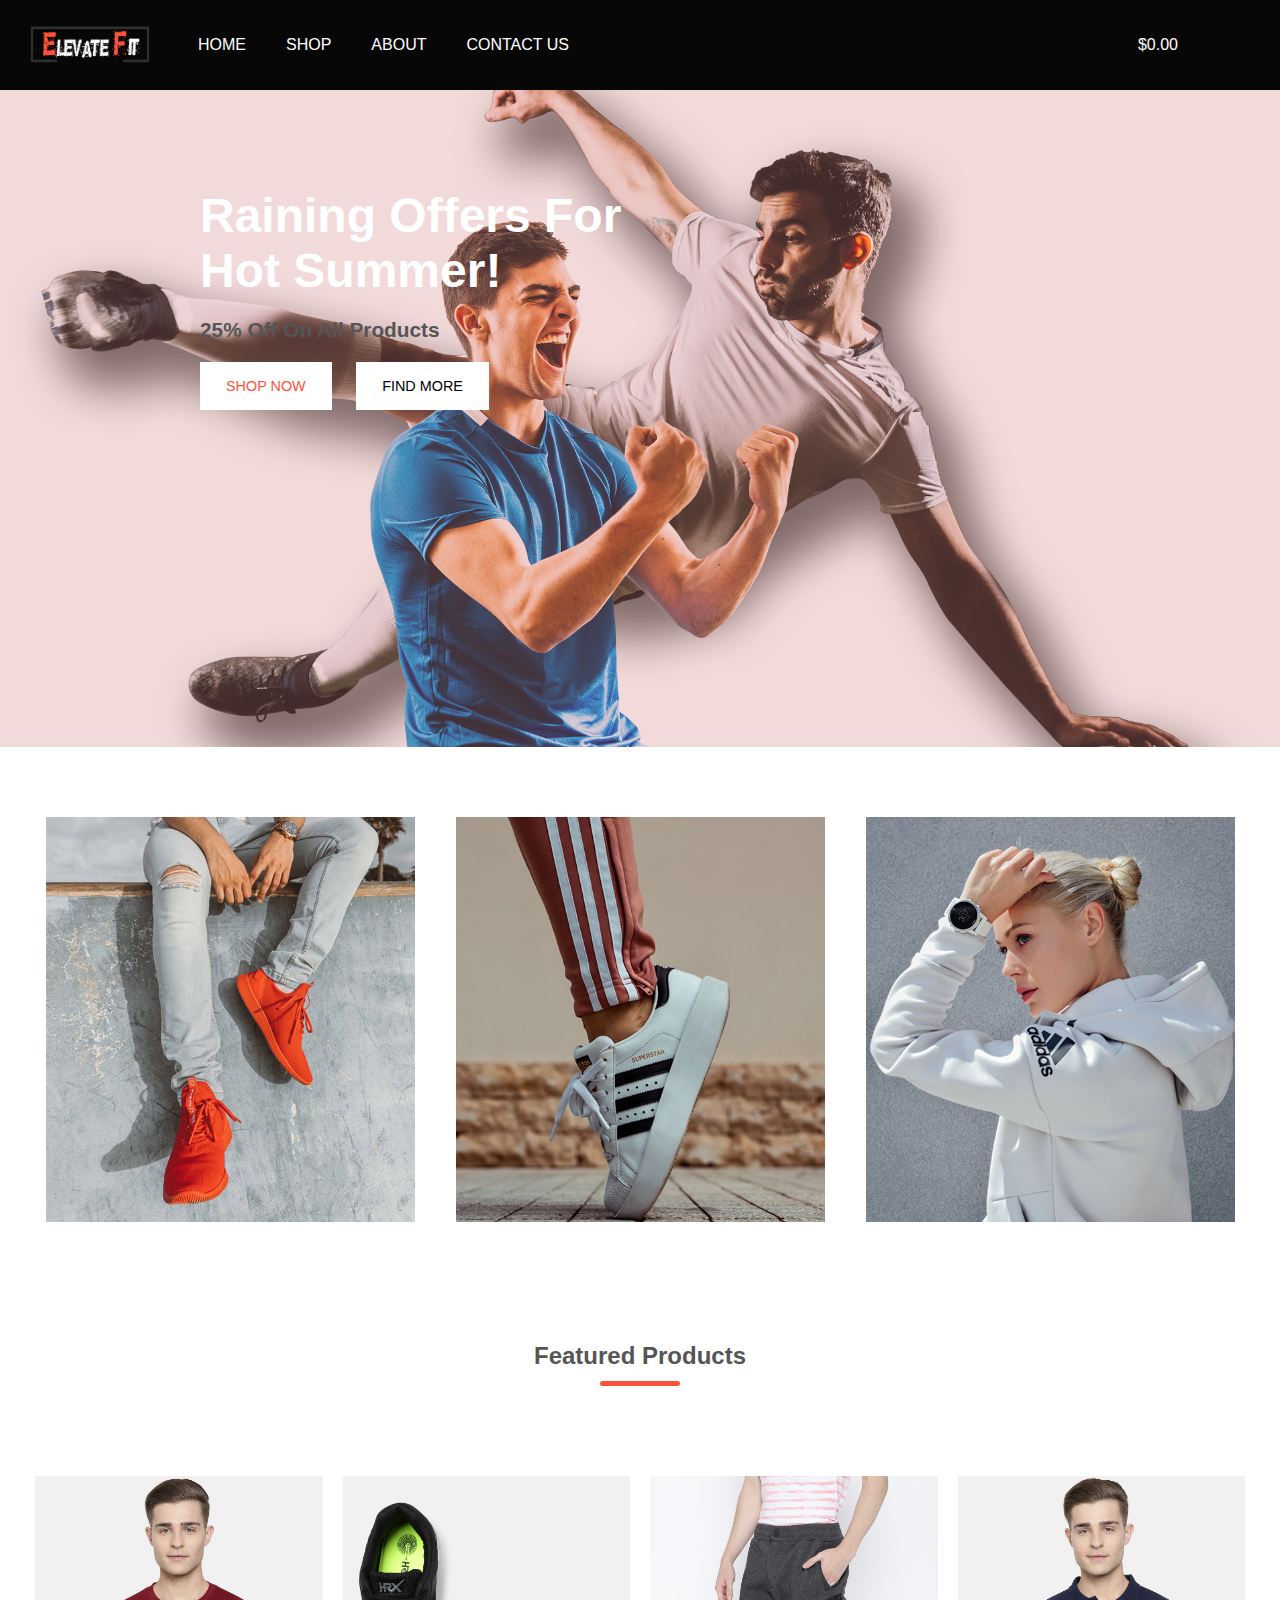
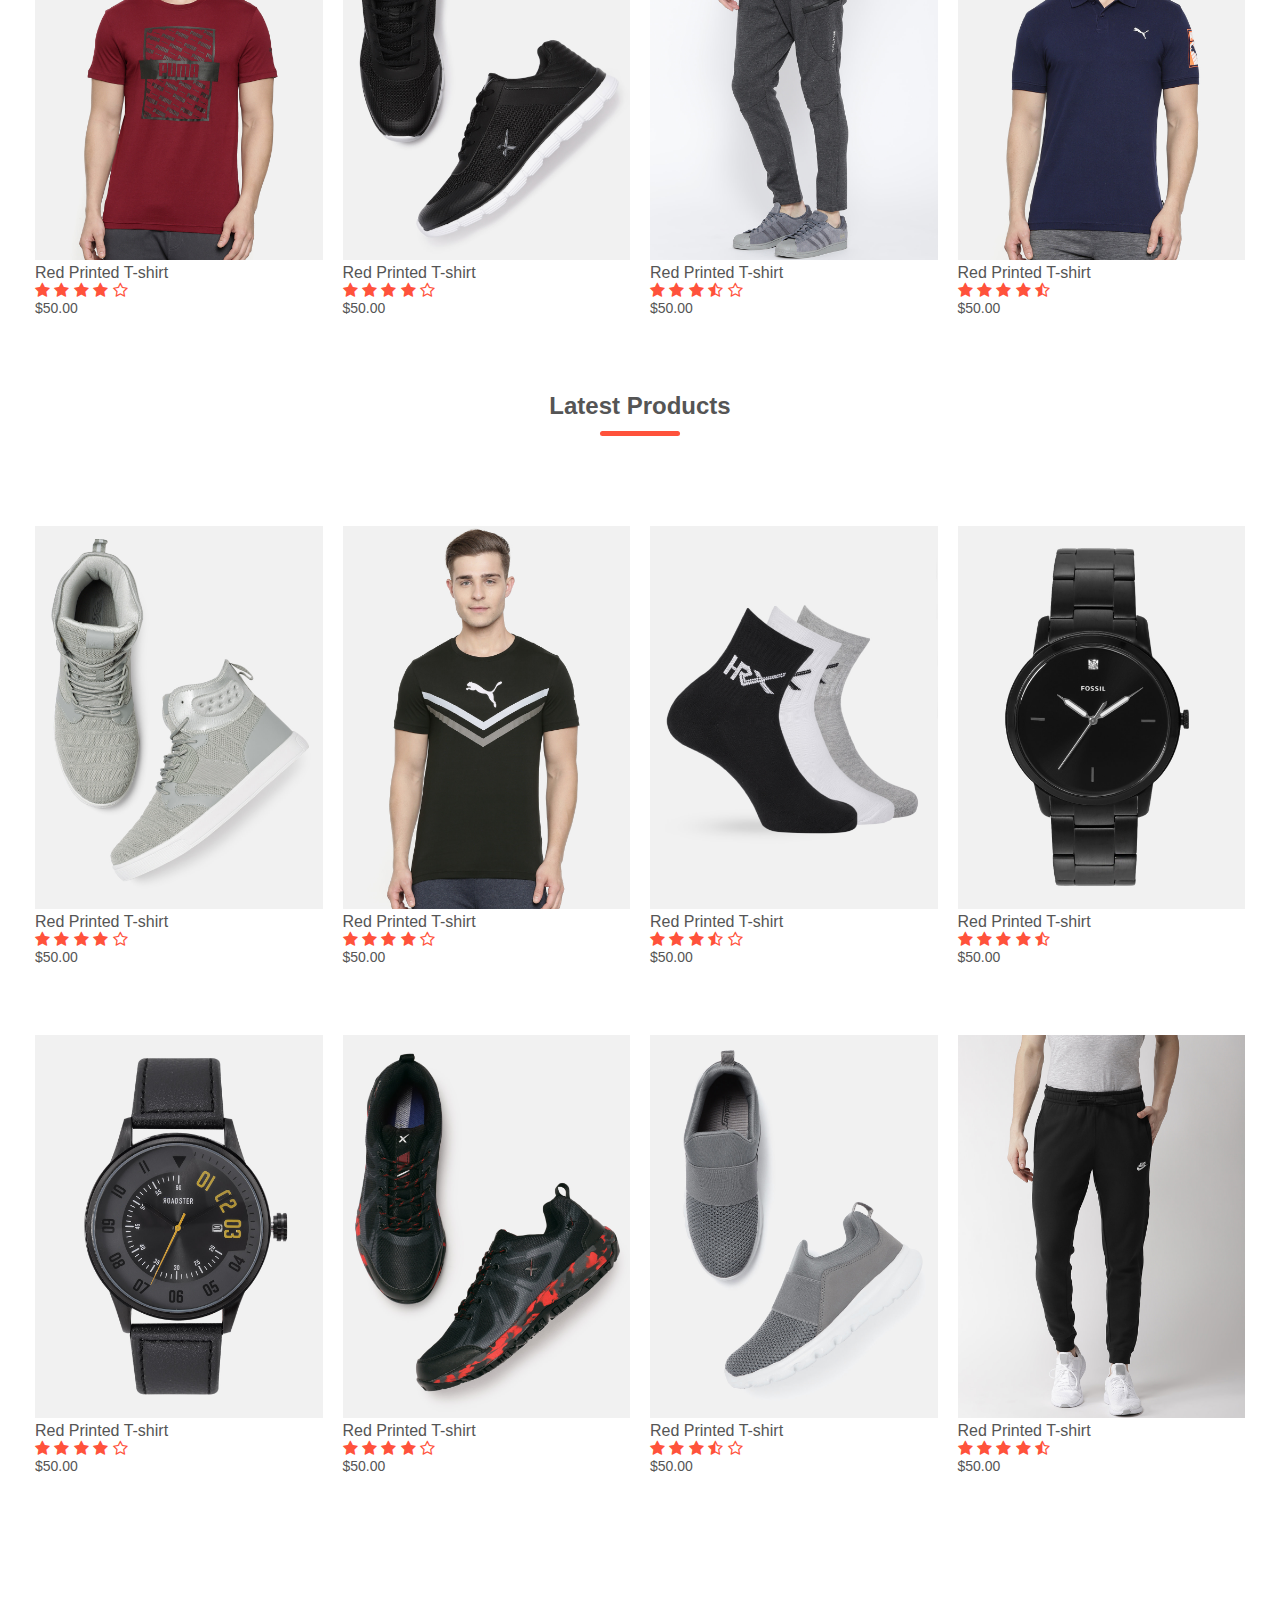
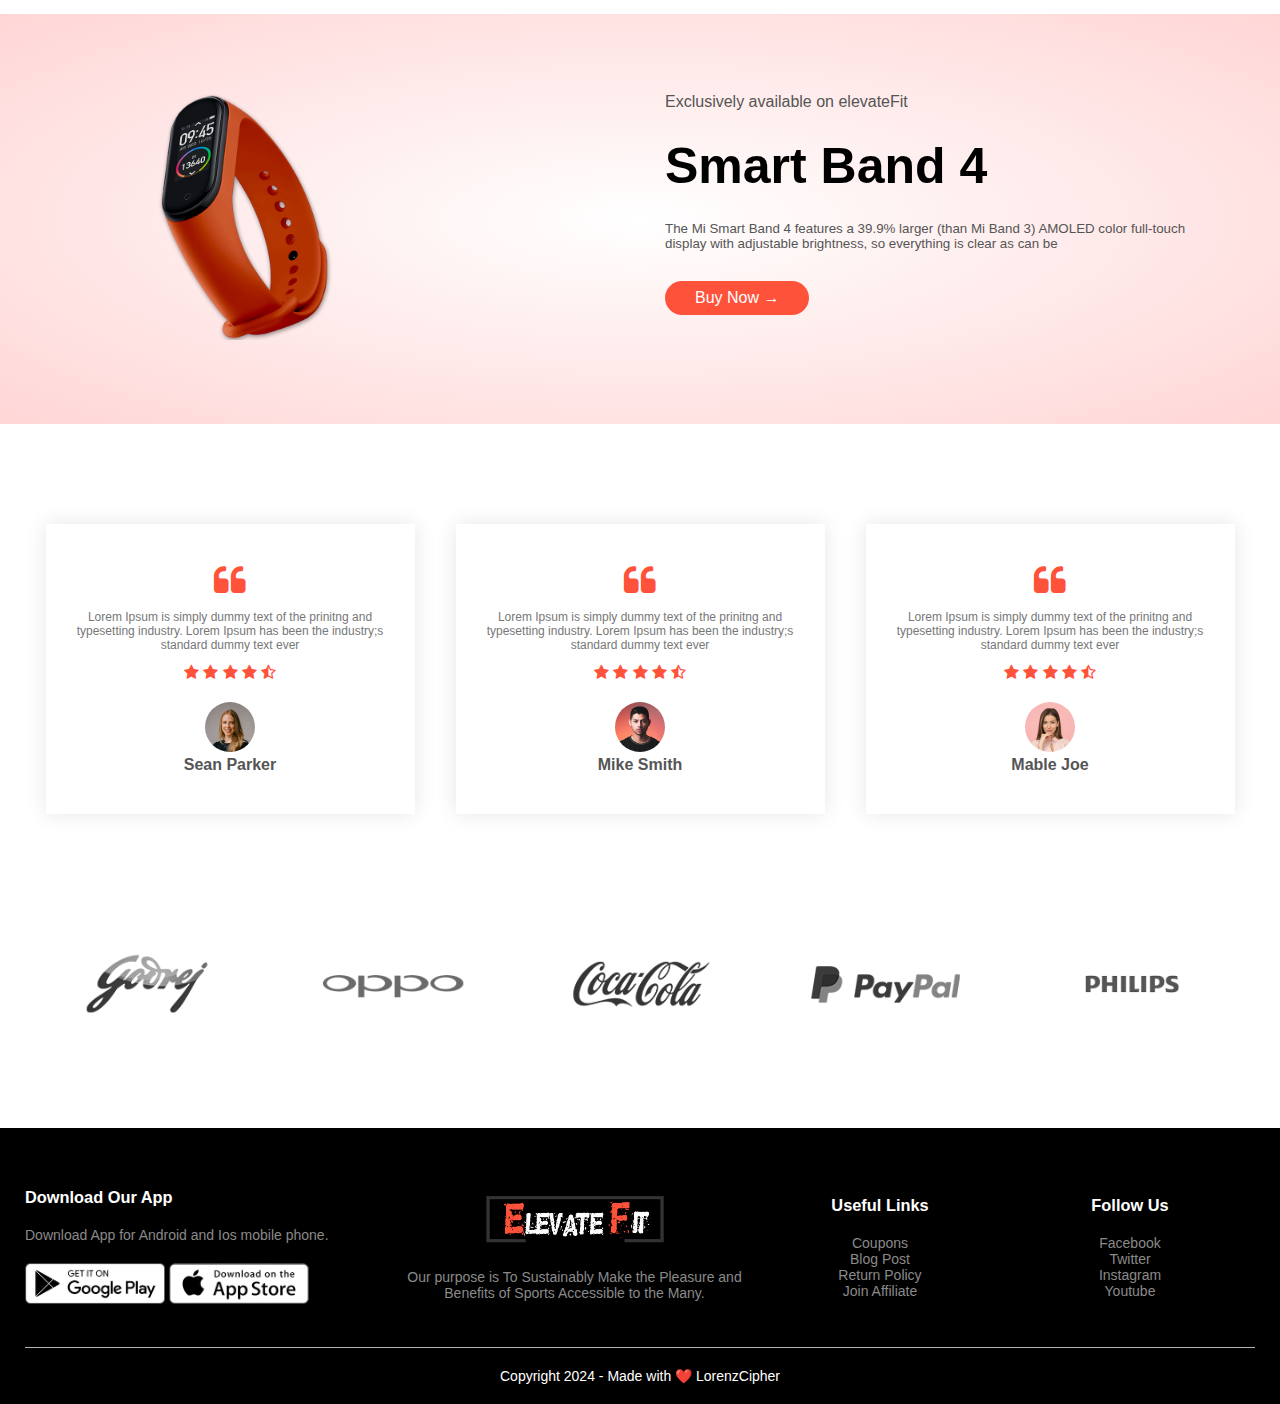
==== commit 4b9031e9: "last push" ====
--- a/index.html
+++ b/index.html
@@ -1,15 +1,11 @@
-
 <!DOCTYPE html>
 <html lang="en">
 
 <head>
     <meta charset="UTF-8">
     <meta name="viewport" content="width=device-width, initial-scale=1.0">
-    <meta name="keywords" content="Online Shopping Platform,Best Online Store,E-commerce Solutions,Digital Shopping Experience,Affordable Products,One-stop Shop,Weekly Deals,Featured Products,Shop by Category,Seasonal Sale,24/7 Customer Support,Track Your Order,Satisfaction Guaranteed,Special Offers,Flash Sale">
-    <meta name="description" content="Discover the best deals on top-quality products at our online store! Shop electronics, fashion, home decor, and more. Enjoy fast delivery, secure payment, and exclusive offers. Your one-stop shop for all your needs.">
-    <meta name="author" content="Ayoub Fetti">
     <!--we have added this view port tag and set initial scale to 1 so that our side shoudl be adjustable according to different devices especially for mobile devices-->
-    <title>elevateFit</title>
+    <title>elevateFit | The #1 Ecommerce Website </title>
     <link rel="stylesheet" href="css/style.css">
     <link rel="stylesheet" href="css/banner.css">
     <link href="https://fonts.googleapis.com/css2?family=Poppins:wght@200;300;400;500;600;700&display=swap"
@@ -19,17 +15,17 @@
     <!--link to connect to font awesome 4 to use different icons, just type font awesome 4 cdn and click on first link and copy the url and past it here with rel="stylesheet"-->
 
     <link rel="stylesheet" href="https://cdnjs.cloudflare.com/ajax/libs/font-awesome/6.4.0/css/all.min.css"
-        integrity="sha512-iecdLmaskl7CVkqkXNQ/ZH/XLlvWZOJyj7Yy7tcenmpD1ypASozpmT/E0iPtmFIB46ZmdtAc9eNBvH0H/ZpiBw=="
-        crossorigin="anonymous" referrerpolicy="no-referrer" />
+    integrity="sha512-iecdLmaskl7CVkqkXNQ/ZH/XLlvWZOJyj7Yy7tcenmpD1ypASozpmT/E0iPtmFIB46ZmdtAc9eNBvH0H/ZpiBw=="
+    crossorigin="anonymous" referrerpolicy="no-referrer">
+
 
     <link rel="stylesheet" href="https://cdnjs.cloudflare.com/ajax/libs/font-awesome/4.7.0/css/font-awesome.min.css">
-    <!---- icon cdn link---->
+    <!-- icon cdn link-->
 
     <script src="https://code.jquery.com/jquery-3.5.1.js"></script>
     <script src="https://cdnjs.cloudflare.com/ajax/libs/OwlCarousel2/2.3.4/owl.carousel.min.js"></script>
     <link rel="stylesheet" href="https://cdnjs.cloudflare.com/ajax/libs/OwlCarousel2/2.3.4/assets/owl.carousel.min.css">
-    <!--- owl carsoul ---->
-   
+    <!-- owl carsoul end-->
 </head>
 
 <body>
@@ -37,41 +33,34 @@
     <!--making header-->
     <header>
 
-        <nav id="nav">
-
-
-            <a href="index.html"><img src="images/logo-white.png" class="logo" alt="log"></a>
-
-            <ul class="menu-bar-side">
-                <li><a href="index.html" style=" all: unset;">Home</a></li>
-                <li><a href="Products.html" style=" all: unset;">Shop</a></li>
-                <li><a href="#" style=" all: unset;">about</a></li>
-                <li><a href="#" style=" all: unset;">contact us</a></li>
-                <li><a href="#" style=" all: unset;">Wishlist</a></li>
-            </ul>
-
-            <ul class="menu-bar">
-
-                <li>&#36;0.00</li>
-                <li><a href="cart.html" style="all: unset;"><i class="fas fa-shopping-cart"></i></a></li>
-            </ul>  
-            
-            <div class="burger-menu">
-                <div class="burger-icon">&#9776;</div>
-            </div>
-        </nav>
-        <div class="side-menu">
-            <ul>
-                <li><a href="index.html">Home</a></li>
-                <li><a href="Products.html">Shop</a></li>
-                <li><a href="#">About</a></li>
-                <li><a href="#">Contact</a></li>
-                <li><a href="#">Wishlist</a></li>
-                <li class="total-price">Total: $0.00</li>
-                <li><a href="cart.html"><i class="fas fa-shopping-cart"></i> Cart</a></li>
-            </ul>
-        </div>
-       
+        
+        
+        
+            <nav id="nav">
+                <img src="images/logo-white.png" alt="Logo Image" class="logo">
+                
+                <!-- Menu Icons (visible only on mobile) -->
+                <i class="fa fa-bars"></i>
+                <i class="fa fa-remove"></i>
+                
+                <!-- Navigation Links -->
+                <ul class="menu-bar-side">
+                    <li><a href="index.html">Home</a></li>
+                    <li><a href="Products.html">Shop</a></li>
+                    <li><a href="#">About</a></li>
+                    <li><a href="#">Contact Us</a></li>
+                    <!-- Cart link for mobile -->
+                    <li class="mobile-cart"><a href="cart.html"><i class='fas fa-shopping-cart'></i> Cart</a></li>
+                </ul>
+        
+                <!-- Cart Section (visible on desktop) -->
+                <ul class="menu-bar">
+                    <li>&#36;0.00</li>
+                    <li><a href="cart.html"><i class='fas fa-shopping-cart'></i></a></li>
+                </ul>
+            </nav>
+        
+        
         
 
 
@@ -81,22 +70,22 @@
                 Raining Offers For Hot Summer!
             </h2>
 
-            <h4 >
+            <h4>
                 25% Off On All Products
             </h4>
-            <a href="Products.html" >
-            <button class="shopNow" style="border-radius: 20px;">
-               shop now
+           <a href="Products.html"> <button class="shopNow">
+                shop now
             </button>
         </a>
-            <button class="findMore"  style="border-radius: 20px;">
+        
+            <button class="findMore">
                 find more
             </button>
 
         </div>
 
     </header>
-    <!--- end header --->
+<!-- end of header -->
 
     <!--Featured categories-->
   
@@ -109,13 +98,13 @@
 
                 <!--3 columns for 3 images-->
                 <div class="col-3">
-                    <img src="images/category-1.jpg" alt="image">
+                    <img src="images/category-1.jpg" alt="">
                 </div>
                 <div class="col-3">
-                    <img src="images/category-2.jpg" alt="image">
+                    <img src="images/category-2.jpg" alt="">
                 </div>
                 <div class="col-3">
-                    <img src="images/category-3.jpg" alt="image">
+                    <img src="images/category-3.jpg" alt="">
                 </div>
 
             </div>
@@ -133,41 +122,40 @@
          
 
             
-            <div class="col-4 product" onclick="goToProduct({cat:'Home/ T-Shirt', name: 'Red Printed T-shirt', img: 'images/product-1.jpg', price: '$50.00', description: 'Description of Product 1.' })">
-                <a href="product-detail.html"><img src="images/product-1.jpg" alt="produit"></a>
+            <div class="col-4">
+                <a href="product-detail.html"><img src="images/product-1.jpg" alt="Product Image"></a>
                 <a href="product-detail.html">
                     <h4>Red Printed T-shirt</h4>
                 </a>
-                <div class="rating">
-                    <i class="fa fa-star"
-                        aria-hidden="true"></i>
-                    <i class="fa fa-star" aria-hidden="true"></i>
-                    <i class="fa fa-star" aria-hidden="true"></i>
-                    <i class="fa fa-star" aria-hidden="true"></i>
-                    <i class="fa fa-star-o" aria-hidden="true"></i>
-                </div>
-                <p>$50.00</p>
-                <button class="add-to-cart"> <i class="fa fa-shopping-cart" aria-hidden="true"></i> Add To Card</button>
-            </div>
-
-            <div class="col-4 product" onclick="goToProduct({cat:'Home/ shoes', name: 'Black shoes', img: 'images/product-2.jpg', price: '$200.00', description: 'Description of Product 1.' })">
-                <a href="product-detail.html"><img src="images/product-2.jpg" alt="produit"></a>
-                <h4>Black shoes</h4>
-                <div class="rating">
-                    <i class="fa fa-star"
-                        aria-hidden="true"></i>
-                    <i class="fa fa-star" aria-hidden="true"></i>
-                    <i class="fa fa-star" aria-hidden="true"></i>
-                    <i class="fa fa-star" aria-hidden="true"></i>
-                    <i class="fa fa-star-o" aria-hidden="true"></i>
-                </div>
-                <p>$200.00</p>
-                <button class="add-to-cart"> <i class="fa fa-shopping-cart" aria-hidden="true"></i> Add To Card</button>
-            </div>
-
-            <div class="col-4 product" onclick="goToProduct({cat:'Home/ Pants', name: 'Gray Pant', img: 'images/product-3.jpg', price: '$80.00', description: 'Description of Product 1.' })">
-            <a href="product-detail.html"><img src="images/product-3.jpg" alt="produit"></a>
-                <h4>Gray Pant</h4>
+                <div class="rating" data-category="shoes" data-price="60">
+                    <i class="fa fa-star"
+                        aria-hidden="true"></i>
+                    <i class="fa fa-star" aria-hidden="true"></i>
+                    <i class="fa fa-star" aria-hidden="true"></i>
+                    <i class="fa fa-star" aria-hidden="true"></i>
+                    <i class="fa fa-star-o" aria-hidden="true"></i>
+                </div>
+                <p>$50.00</p>
+            </div>
+
+            <div class="col-4">
+                <a href="product-detail.html"><img src="images/product-2.jpg" alt="Product Image"></a>
+
+                <h4>Red Printed T-shirt</h4>
+                <div class="rating">
+                    <i class="fa fa-star"
+                        aria-hidden="true"></i>
+                    <i class="fa fa-star" aria-hidden="true"></i>
+                    <i class="fa fa-star" aria-hidden="true"></i>
+                    <i class="fa fa-star" aria-hidden="true"></i>
+                    <i class="fa fa-star-o" aria-hidden="true"></i>
+                </div>
+                <p>$50.00</p>
+            </div>
+
+            <div class="col-4">
+                <img src="images/product-3.jpg" alt="fds">
+                <h4>Red Printed T-shirt</h4>
                 <div class="rating">
                     <i class="fa fa-star"
                         aria-hidden="true"></i>
@@ -176,13 +164,12 @@
                     <i class="fa fa-star-half-o" aria-hidden="true"></i>
                     <i class="fa fa-star-o" aria-hidden="true"></i>
                 </div>
-                <p>$80.00</p>
-                <button class="add-to-cart"> <i class="fa fa-shopping-cart" aria-hidden="true"></i> Add To Card</button>
-            </div>
-
-            <div class="col-4 product" onclick="goToProduct({cat:'Home/ T-Shirt', name: 'Darck Printed T-shirt', img: 'images/product-4.jpg', price: '$50.00', description: 'Description of Product 1.' })">
-                <a href="product-detail.html"><img src="images/product-4.jpg" alt="produit"></a>
-                <h4>Darck Printed T-shirt</h4>
+                <p>$50.00</p>
+            </div>
+
+            <div class="col-4">
+                <img src="images/product-4.jpg" alt="qsdf">
+                <h4>Red Printed T-shirt</h4>
                 <div class="rating">
                     <i class="fa fa-star"
                         aria-hidden="true"></i>
@@ -193,7 +180,6 @@
 
                 </div>
                 <p>$50.00</p>
-                <button class="add-to-cart"> <i class="fa fa-shopping-cart" aria-hidden="true"></i> Add To Card</button>
             </div>
         </div>
 
@@ -202,39 +188,37 @@
         <h2 class="title">Latest Products</h2>
         <div class="row">
 
-            <div class="col-4 product" onclick="goToProduct({cat:'Home/ Shoes', name: 'White Shoes', img: 'images/product-5.jpg', price: '$200.00', description: 'Description of Product 1.' })">
-                <a href="product-detail.html"><img src="images/product-5.jpg" alt="produit"></a>
-                <h4>White Shoes</h4>
-                <div class="rating">
-                    <i class="fa fa-star"
-                        aria-hidden="true"></i>
-                    <i class="fa fa-star" aria-hidden="true"></i>
-                    <i class="fa fa-star" aria-hidden="true"></i>
-                    <i class="fa fa-star" aria-hidden="true"></i>
-                    <i class="fa fa-star-o" aria-hidden="true"></i>
-                </div>
-                <p>$200.00</p>
-                <button class="add-to-cart"> <i class="fa fa-shopping-cart" aria-hidden="true"></i> Add To Card</button>
-            </div>
-
-            <div class="col-4 product" onclick="goToProduct({cat:'Home/ T-Shirt', name: 'darck Printed T-shirt', img: 'images/product-6.jpg', price: '$50.00', description: 'Description of Product 1.' })">
-                <a href="product-detail.html"><img src="images/product-6.jpg" alt="produit"></a>
-                <h4>Darck Printed T-shirt</h4>
-                <div class="rating">
-                    <i class="fa fa-star"
-                        aria-hidden="true"></i>
-                    <i class="fa fa-star" aria-hidden="true"></i>
-                    <i class="fa fa-star" aria-hidden="true"></i>
-                    <i class="fa fa-star" aria-hidden="true"></i>
-                    <i class="fa fa-star-o" aria-hidden="true"></i>
-                </div>
-                <p>$50.00</p>
-                <button class="add-to-cart"> <i class="fa fa-shopping-cart" aria-hidden="true"></i> Add To Card</button>
-            </div>
-
-            <div class="col-4 product" onclick="goToProduct({cat:'Home/ Socks', name: 'Sock', img: 'images/product-7.jpg', price: '$50.00', description: 'Description of Product 1.' })">
-                <a href="product-detail.html"><img src="images/product-7.jpg" alt="produit"></a>
-                <h4>Sock</h4>
+            <div class="col-4">
+                <img src="images/product-5.jpg" alt="Product Image">
+                <h4>Red Printed T-shirt</h4>
+                <div class="rating">
+                    <i class="fa fa-star"
+                        aria-hidden="true"></i>
+                    <i class="fa fa-star" aria-hidden="true"></i>
+                    <i class="fa fa-star" aria-hidden="true"></i>
+                    <i class="fa fa-star" aria-hidden="true"></i>
+                    <i class="fa fa-star-o" aria-hidden="true"></i>
+                </div>
+                <p>$50.00</p>
+            </div>
+
+            <div class="col-4">
+                <img src="images/product-6.jpg" alt="Product Image">
+                <h4>Red Printed T-shirt</h4>
+                <div class="rating">
+                    <i class="fa fa-star"
+                        aria-hidden="true"></i>
+                    <i class="fa fa-star" aria-hidden="true"></i>
+                    <i class="fa fa-star" aria-hidden="true"></i>
+                    <i class="fa fa-star" aria-hidden="true"></i>
+                    <i class="fa fa-star-o" aria-hidden="true"></i>
+                </div>
+                <p>$50.00</p>
+            </div>
+
+            <div class="col-4">
+                <img src="images/product-7.jpg" alt="Product Image">
+                <h4>Red Printed T-shirt</h4>
                 <div class="rating">
                     <i class="fa fa-star"
                         aria-hidden="true"></i>
@@ -243,13 +227,12 @@
                     <i class="fa fa-star-half-o" aria-hidden="true"></i>
                     <i class="fa fa-star-o" aria-hidden="true"></i>
                 </div>
-                <p>$25.00</p>
-                <button class="add-to-cart"> <i class="fa fa-shopping-cart" aria-hidden="true"></i> Add To Card</button>
-            </div>
-
-            <div class="col-4 product" onclick="goToProduct({cat:'Home/ Watch', name: 'Darck Watch', img: 'images/product-8.jpg', price: '$300.00', description: 'Description of Product 1.' })">
-                <a href="product-detail.html"><img src="images/product-8.jpg" alt="produit"></a>
-                <h4>Darck watch</h4>
+                <p>$50.00</p>
+            </div>
+
+            <div class="col-4">
+                <img src="images/product-8.jpg" alt="Image product" >
+                <h4>Red Printed T-shirt</h4>
                 <div class="rating">
                     <i class="fa fa-star"
                         aria-hidden="true"></i>
@@ -259,44 +242,41 @@
                     <i class="fa fa-star-half-o" aria-hidden="true"></i>
 
                 </div>
-                <p>$300.00</p>
-                <button class="add-to-cart"> <i class="fa fa-shopping-cart" aria-hidden="true"></i> Add To Card</button>
+                <p>$50.00</p>
             </div>
         </div>
         <div class="row">
-            <div class="col-4 product" onclick="goToProduct({cat:'Home/ Watch', name: 'Blue Watch', img: 'images/product-9.jpg', price: '$300.00', description: 'Description of Product 1.' })">
-                <a href="product-detail.html"><img src="images/product-9.jpg" alt="produit"></a>
-                <h4>Blue Watch</h4>
-                <div class="rating">
-                    <i class="fa fa-star"
-                        aria-hidden="true"></i>
-                    <i class="fa fa-star" aria-hidden="true"></i>
-                    <i class="fa fa-star" aria-hidden="true"></i>
-                    <i class="fa fa-star" aria-hidden="true"></i>
-                    <i class="fa fa-star-o" aria-hidden="true"></i>
-                </div>
-                <p>$300.00</p>
-                <button class="add-to-cart"> <i class="fa fa-shopping-cart" aria-hidden="true"></i> Add To Card</button>
-            </div>
-
-            <div class="col-4 product" onclick="goToProduct({cat:'Home/ Shoes', name: 'Black and Red Shoes', img: 'images/product-10.jpg', price: '$200.00', description: 'Description of Product 1.' })">
-                <a href="product-detail.html"><img src="images/product-10.jpg" alt="produit"></a>
-                <h4>Black and Red Shoes</h4>
-                <div class="rating">
-                    <i class="fa fa-star"
-                        aria-hidden="true"></i>
-                    <i class="fa fa-star" aria-hidden="true"></i>
-                    <i class="fa fa-star" aria-hidden="true"></i>
-                    <i class="fa fa-star" aria-hidden="true"></i>
-                    <i class="fa fa-star-o" aria-hidden="true"></i>
-                </div>
-                <p>$200.00</p>
-                <button class="add-to-cart"> <i class="fa fa-shopping-cart" aria-hidden="true"></i> Add To Card</button>
-            </div>
-
-            <div class="col-4 product" onclick="goToProduct({cat:'Home/ Shoes', name: 'White Shoes ', img: 'images/product-11.jpg', price: '$200.00', description: 'Description of Product 1.' })">
-                <a href="product-detail.html"><img src="images/product-11.jpg" alt="produit"></a>
-                <h4>White Shoes</h4>
+            <div class="col-4">
+                <img src="images/product-9.jpg" alt="image product">
+                <h4>Red Printed T-shirt</h4>
+                <div class="rating">
+                    <i class="fa fa-star"
+                        aria-hidden="true"></i>
+                    <i class="fa fa-star" aria-hidden="true"></i>
+                    <i class="fa fa-star" aria-hidden="true"></i>
+                    <i class="fa fa-star" aria-hidden="true"></i>
+                    <i class="fa fa-star-o" aria-hidden="true"></i>
+                </div>
+                <p>$50.00</p>
+            </div>
+
+            <div class="col-4">
+                <img src="images/product-10.jpg" alt="image product">
+                <h4>Red Printed T-shirt</h4>
+                <div class="rating">
+                    <i class="fa fa-star"
+                        aria-hidden="true"></i>
+                    <i class="fa fa-star" aria-hidden="true"></i>
+                    <i class="fa fa-star" aria-hidden="true"></i>
+                    <i class="fa fa-star" aria-hidden="true"></i>
+                    <i class="fa fa-star-o" aria-hidden="true"></i>
+                </div>
+                <p>$50.00</p>
+            </div>
+
+            <div class="col-4">
+                <img src="images/product-11.jpg" alt="image product">
+                <h4>Red Printed T-shirt</h4>
                 <div class="rating">
                     <i class="fa fa-star"
                         aria-hidden="true"></i>
@@ -305,13 +285,12 @@
                     <i class="fa fa-star-half-o" aria-hidden="true"></i>
                     <i class="fa fa-star-o" aria-hidden="true"></i>
                 </div>
-                <p>$200.00</p>
-                <button class="add-to-cart"> <i class="fa fa-shopping-cart" aria-hidden="true"></i> Add To Card</button>
-            </div>
-
-            <div class="col-4 product" onclick="goToProduct({cat:'Home/ Pants', name: 'Black Pants', img: 'images/product-12.jpg', price: '$80.00', description: 'Description of Product 1.' })">
-                <a href="product-detail.html"><img src="images/product-12.jpg" alt="produit"></a>
-                <h4>Black Pants</h4>
+                <p>$50.00</p>
+            </div>
+
+            <div class="col-4">
+                <img src="images/product-12.jpg" alt="image product">
+                <h4>Red Printed T-shirt</h4>
                 <div class="rating">
                     <i class="fa fa-star"
                         aria-hidden="true"></i>
@@ -321,8 +300,7 @@
                     <i class="fa fa-star-half-o" aria-hidden="true"></i>
 
                 </div>
-                <p>$80.00</p>
-                <button class="add-to-cart"> <i class="fa fa-shopping-cart" aria-hidden="true"></i> Add To Card</button>
+                <p>$50.00</p>
             </div>
         </div>
 
@@ -334,17 +312,17 @@
             <div class="row">
 
                 <div class="col-2">
-                    <img src="images/exclusive.png" class="offer-img" alt="produit">
-                </div>
-
-                <div class="col-2" onclick="goToProduct({cat:'Home/ Watch', name: 'Exclusively available on elevateFit', img: 'images/exclusive.png', price: '$200.00', description: 'Description of Product 1.' })">
+                    <img src="images/exclusive.png" class="offer-img" alt="offer image">
+                </div>
+
+                <div class="col-2">
                     <p>Exclusively available on elevateFit</p>
                     <h1>Smart Band 4</h1>
                     <small>
                         The Mi Smart Band 4 features a 39.9% larger (than Mi Band 3) AMOLED color full-touch display
                         with adjustable brightness, so everything is clear as can be
                     </small>
-                    <a href="product-detail.html" class="btn">Buy Now
+                    <a href="" class="btn">Buy Now
                         &#8594;</a>
 
                 </div>
@@ -352,8 +330,7 @@
         </div>
     </div>
 
-    <!----------------testimonials-------------->
-
+<!--testmoinial-->
     <div class="testimonial">
         <div class="small container">
             <div class="row">
@@ -375,7 +352,7 @@
                         <i class="fa fa-star" aria-hidden="true"></i>
                         <i class="fa fa-star-half-o" aria-hidden="true"></i>
                     </div>
-                    <img src="images/user-1.png" alt="image">
+                    <img src="images/user-1.png" alt="image user">
                     <h3>Sean Parker</h3>
 
                 </div>
@@ -396,7 +373,7 @@
                         <i class="fa fa-star" aria-hidden="true"></i>
                         <i class="fa fa-star-half-o" aria-hidden="true"></i>
                     </div>
-                    <img src="images/user-2.png" alt="produit">
+                    <img src="images/user-2.png" alt="img">
                     <h3>Mike Smith</h3>
 
                 </div>
@@ -416,7 +393,7 @@
                         <i class="fa fa-star" aria-hidden="true"></i>
                         <i class="fa fa-star-half-o" aria-hidden="true"></i>
                     </div>
-                    <img src="images/user-3.png" alt="produit">
+                    <img src="images/user-3.png" alt="img">
                     <h3>Mable Joe</h3>
 
                 </div>
@@ -425,39 +402,39 @@
         </div>
     </div>
 
-    <!----------brands-------------->
+    <!--brands-->
 
     <div class="brands">
         <div class="small container">
             <div class="row">
                 <div class="col-5">
-                    <img src="images/logo-godrej.png" alt="produit">
+                    <img src="images/logo-godrej.png" alt="dff">
                 </div>
 
                 <div class="col-5">
-                    <img src="images/logo-oppo.png" alt="produit">
+                    <img src="images/logo-oppo.png" alt="ff">
                 </div>
 
 
                 <div class="col-5">
-                    <img src="images/logo-coca-cola.png" alt="produit">
+                    <img src="images/logo-coca-cola.png" alt="ff">
                 </div>
 
 
                 <div class="col-5">
-                    <img src="images/logo-paypal.png" alt="produit">
+                    <img src="images/logo-paypal.png" alt="ff">
                 </div>
 
 
                 <div class="col-5">
-                    <img src="images/logo-philips.png" alt="produit">
+                    <img src="images/logo-philips.png" alt="dds">
                 </div>
 
             </div>
         </div>
     </div>
 
-    <!-------footer------->
+    <!--footer-->
     <div class="footer">
         <div class="container">
             <div class="row">
@@ -469,14 +446,14 @@
 
                   
                     <div class="app-logo">
-                        <img src="images/play-store.png" alt="footer">
-                        <img src="images/app-store.png" alt="footer">
+                        <img src="images/play-store.png" alt="gallery-1d">
+                        <img src="images/app-store.png" alt="according">
                     </div>
 
                 </div>
 
                 <div class="footer-col-2">
-                    <img src="images/logo-white.png" alt="footer">
+                    <img src="images/logo-white.png" alt="detailed">
                     <p>Our purpose is To Sustainably Make the Pleasure and Benefits of Sports Accessible to the Many.
                     </p>
                 </div>
@@ -509,11 +486,30 @@
         </div>
     </div>
 
-    <!-----------------JS----------------------->
+    <!--JS-->
+
+    <script>
+       
+        function openProductDetail(name, price, image, description) {
+            const product = { name, price, image, description };
+            localStorage.setItem('selectedProduct', JSON.stringify(product));
+            window.location.href = 'product-detail.html';
+        }
     
-    <script src="js/script.js"></script>
-    <script src="js/main.js"></script>
-    <script src="js/burger_menu.js"></script>
+        // Call this function when clicking on a product link
+        document.querySelectorAll('.col-4 a.btn').forEach((button, index) => {
+            button.addEventListener('click', (e) => {
+                e.preventDefault();
+                const product = e.currentTarget.closest('.col-4');
+                const name = product.querySelector('h4').textContent;
+                const price = product.querySelector('p').textContent;
+                const image = product.querySelector('img').src;
+                const description = "This is a detailed description of the product.";  // Customize per product
+                openProductDetail(name, price, image, description);
+            });
+        });</script>
+<script src="js/nav.js"></script>
+
 </body>
 
-</html>
+</html>--- a/css/style.css
+++ b/css/style.css
@@ -1,4 +1,3 @@
-
 *{                              /* "*" is used for all elements in your website*/
     margin:0;               
     padding:0;
@@ -7,6 +6,30 @@
 }
 body{
     font-family: 'Poppins', sans-serif;
+}
+
+
+/* Style de base pour le bouton */
+
+.add-to-cart {
+    
+    padding: 10px 20px;
+    background-color: #a74828; /* Couleur de fond initiale */
+    color: #fff;
+    font-size: 16px;
+    text-align: center;
+    border-radius: 5px;
+    text-decoration: none;
+    transition: background-color 0.3s ease, transform 0.2s ;
+}
+
+
+
+.ff{
+
+    display: flex;
+    justify-content: space-around;
+
 }
 
 .navbar{
@@ -48,12 +71,15 @@
     flex-wrap: wrap;/*wrap place single line or multi lines in given space.*/ 
     justify-content: space-around;/*"Display the flex items with space before, between, and after the lines:"*/
 }
+
+
 .col-2{
     flex-basis: 50%;/*divide it into haif*/
     min-width: 300px;
 }
+
 .col-2 img{
-    max-width: 100%;
+    max-width: 65%;
     padding: 50px 0px;/*top bottom 50, left right 0*/
 }
 .col-2 h1{
@@ -89,14 +115,6 @@
 .categories{
     margin: 70px 0px;
 }
-.category-filter{
-    padding-bottom: 20px;
-    margin-left: 19px;
-}
-.Price-filter{
-    padding-bottom: 30px;
-    
-}
 .col-3{
     flex-basis: 30%;/*30% for each image*/
     min-width: 250px;/*images should have min width of 250 px*/
@@ -108,12 +126,11 @@
 /*featured products*/
 /*small container edit whole section consist of rows*/
 .small container{
+    
     max-width: 1080px;
     margin:auto;/*make images in center*/
     padding-left: 25px;
     padding-right: 25px;
-
-    
 }
 /*col-4 will edit col of images*/
 .col-4{
@@ -235,7 +252,6 @@
     color: #8a8a8a;/*text color*/
     font-size: 14px;
     padding: 60px 0 20px;
-    margin-top: 200px;
 }
 .footer p{
     color: #8a8a8a;/*paragraphs color in class footer*/
@@ -284,13 +300,45 @@
     color: #fff;
 }
 
-
-/*----------------------------------------------------*/
-
-
-
-
-
+/*-----------media query for menu-------------*/
+
+.menu-icon{
+    width: 28px;/*width of menu icon image*/
+    margin-left: 20px;
+    display: none;/*initially menu icon image will not be visible on any screen*/
+}
+/*we have to display menu icon for small screens only and hide it for larger screens*/
+
+/*menu icon will be visible for width of page less than 800px, above 800px or larger screen it will not be visible and we get navbar */
+@media only screen and (max-width:800px){
+    nav ul{/*for whole dropdown menu chart*/
+        /* position: absolute;
+        top: 70px;
+        left: 0;
+        background: #333;
+        width: 100%; */
+        /* overflow: hidden;before applying this, we were getting menu links open, so to clipped or close them and to work them only when clicked, we use overflow hidden */
+        /* transition: max-Height 0.5s;this will make dropdown menu to open with little bit delay and make it stylish */
+        display: inline-block;
+        list-style-type: none;
+   
+    }
+    nav ul li{/*for home contacts etc*/
+        display: block;
+        margin-right: 50px;
+        margin-top: 10px;
+        margin-bottom: 10px;
+
+    }
+    nav ul li a{/*dropdown menu link color would be white*/
+        color: #fff;
+    }
+    .menu-icon{/*we again call menu icon in smaller screen, before smaller screen, we set display none, means initially it was not visible for any screen, but now it will be visible for smaller screens as we set display to block*/
+        display:block;
+        cursor: pointer; 
+    }
+
+}
 /*All prodcuts page*/
 .row-2{
     justify-content: space-between;/*create some space heading and selection panel*/
@@ -360,7 +408,7 @@
 }
 .small-img-row{
     display:flex;/*make all 4 images flexible*/
-    /* width: 46em; */
+    width: 46em;
     justify-content: space-between;/*this will make all 4 images to take equal available space in single line without any gap, mean 25% each col, and to place gap between each col, we call col below and made 24% so to have a gap*/
 }
 .small-img-col{
@@ -401,7 +449,7 @@
 }
 td a{
     color: #ff523b;
-    font-size: 12px;
+    ffont-size: 12px;
 }
 td img{
     width: 80px;
@@ -415,8 +463,7 @@
 
 .total-price{
     display: flex;
-    justify-content: flex-start;/*put content with max width at the end, if flex start, then put content at start with max width as we mentioned max width below*/
-    color: #fff;
+    justify-content: flex-end;/*put content with max width at the end, if flex start, then put content at start with max width as we mentioned max width below*/
 }
 .total-price table{
     border-top: 3px solid #ff523b;
@@ -500,45 +547,49 @@
     transform: translateX(100px);
     transition: transform 1s;
 }
-#applyFilter{
-    margin-left: 20px; 
-    padding: 10px; 
-    border-radius: 15px; 
-    background-color:#ff523b;
-    cursor: pointer;
+
+.cartt{
+    align-content: center;
+    margin-left: 100px;
+    margin-right: 100px;
+}
+.cartt h4{
+    color:#fff ;
+    background-color: #ff523b;
+    margin:15px 0 15px 0 ;
+}
+
+
+.cart-item {
+    display: flex;
+    align-items: center;
+     margin-bottom: 10px; 
+    }
+ .cart-item img { 
+    margin-right: 10px; 
+}
+ .cart-item p { 
+    margin: 0 10px; 
+}
+ .total { 
+    font-weight: bold;
+     margin-top: 20px; 
+       }
+ .quantity-input { 
+    width: 50px; 
+}
+ .remove-btn { 
+    color: red; 
+    cursor: pointer; 
+    margin-left: 10px; 
+}
+
+.btn-checkout{
+    background-color: #ff523b;
     color: #fff;
-    transition: transform 0.3s ease;
-}
-#applyFilter:hover{
-    background-color:transparent;
-    cursor: pointer;
-    color: #000;
-    transform: scale(1.1);
-    
-
-}
-input[type="range"]{
-    width: 150px; /* Longueur du curseur */
-    height: 10px; /* Hauteur du curseur */
-    background: #ddd; /* Couleur de fond de la barre */
-    border-radius: 5px; /* Coins arrondis */
-    outline: none;
-    cursor: pointer;
-        
-}
-
-.small-container {
-    max-width: 1080px;
-    margin: auto;
-    margin-top: auto;
-    padding-left: 25px;
-    padding-right: 25px;
-}
-
-
-
-
-
+    padding: 10px 20px;
+    margin-left: 1000px
+}
 
 
 
@@ -571,296 +622,133 @@
     }
 
 }
-/* style pour add to cart hover */
-.product {
+/* Existing styles */
+
+/* Media Queries */
+@media screen and (max-width: 768px) {
+    .menu-bar-side {
+        display: none;
+        flex-direction: column;
+        position: absolute;
+        top: 60px;
+        left: 0;
+        width: 100%;
+        background-color: #333;
+        padding: 20px;
+    }
+
+    .menu-bar-side.active {
+        display: flex;
+    }
+
+    .menu-toggle {
+        display: block;
+        background: none;
+        border: none;
+        cursor: pointer;
+    }
+
+    .bar {
+        display: block;
+        width: 25px;
+        height: 3px;
+        margin: 5px auto;
+        background-color: white;
+    }
+
+    .col-2, .col-3, .col-4 {
+        flex: 100%;
+        max-width: 100%;
+    }
+
+    .offer .row {
+        flex-direction: column;
+    }
+
+    .footer .row {
+        flex-direction: column;
+    }
+
+    .footer-col-1, .footer-col-2, .footer-col-3, .footer-col-4 {
+        flex-basis: 100%;
+        margin-bottom: 30px;
+    }
+}
+
+@media screen and (max-width: 480px) {
+    .header .row {
+        text-align: center;
+    }
+
+    .col-2, .col-3, .col-4 {
+        flex-basis: 100%;
+    }
+}
+
+table {
+    width: 100%;
+    border-collapse: collapse;
+}
+
+th, td {
+    padding: 10px;
+    text-align: center;
+    border-bottom: 1px solid #ddd;
+}
+
+tfoot td {
+    font-weight: bold;
+}
+
+.cart-item img {
+    width: 50px;
+}
+
+
+/* Add to your existing CSS */
+header nav {
+    display: flex;
+    align-items: center;
     position: relative;
 }
 
-.add-to-cart {
-    display: none; 
-    position: absolute;
-    bottom: 100px;
-    left: 50%;
-    transform: translateX(-50%);
-    padding: 10px 20px;
-    background-color: #ff6f61; 
-    color: white;
-    border: none;
-    border-radius: 5px;
-    cursor: pointer;
-    font-size: 16px;
-    text-align: center;
-}
-
-.add-to-cart i {
-    margin-right: 5px;
-}
-
-.product:hover .add-to-cart {
-    display: inline-flex; /* Afficher au survol */
-}
-.cart-main{
-    max-width: 80%;
-    margin: auto;
-    margin-top: 20px;
-}
-
-/* style pour button de panier */
-.Checkout-bouton{
-    background-color: #ff523b;
-    color: #fff;
-    border: none;
-    padding: 10px 10px;
-    border-radius: 10px;
-    cursor: pointer;
-}
-.Checkout-bouton:hover{
-    font-size: 15PX;
-}
-
-.div-button{
+header nav img.logo {
+    height: 40px;
+    margin-right: 20px;
+}
+
+header nav .menu-bar {
+    margin-left: auto;
     display: flex;
-    justify-content: right;
-    margin-top: 30px;
-    margin-right: 15px;
-}
-
-
-
-
-.online-filtre{
-    display: flex;
-    justify-content: center;
-}
-
-
-.off-screen-menu {
-    display: none; /* Hide by default */
-    position: absolute;
-    top: 0;
-    left: 0;
-    width: 100%;
-    height: 100%;
-    background-color: white; /* Change as needed */
-    z-index: 1000; /* Make sure it appears above other elements */
-}
-
-.off-screen-menu.active {
-    display: block; /* Show when active */
-}    
-
-
-/* Base Responsive Styles */
-
-/* Mobile First Approach */
-@media screen and (max-width: 768px) {
-    /* Navigation */
-    nav {
-      padding: 10px;
-    }
-  
-    .menu-bar-side {
-      display: none; /* Hide regular menu on mobile */
-    }
-  
-    .burger-menu {
-      display: block; /* Show burger menu on mobile */
-    }
-  
-    .logo {
-      width: 100px; /* Smaller logo for mobile */
-    }
-  
-    /* Header Content */
-    .content {
-      padding: 20px;
-      text-align: center;
-    }
-  
-    .heading {
-      font-size: 24px;
-    }
-  
-    /* Product Grid */
-    .col-4 {
-      flex-basis: 100%; /* Full width on mobile */
-      margin: 10px 0;
-    }
-  
-    /* Categories */
-    .col-3 {
-      flex-basis: 100%;
-      margin: 10px 0;
-    }
-  
-    /* Offer Section */
-    .offer .col-2 {
-      flex-basis: 100%;
-      text-align: center;
-    }
-  
-    .offer-img {
-      padding: 20px;
-    }
-  
-    /* Footer */
-    .footer-col-1,
-    .footer-col-2,
-    .footer-col-3,
-    .footer-col-4 {
-      flex-basis: 100%;
-      text-align: center;
-      margin-bottom: 20px;
-    }
-  }
-  
-  /* Tablet Styles */
-  @media screen and (min-width: 769px) and (max-width: 1024px) {
-    .col-4 {
-      flex-basis: 45%; /* Two products per row */
-    }
-  
-    .col-3 {
-      flex-basis: 45%;
-    }
-  
-    .offer .col-2 {
-      flex-basis: 50%;
-    }
-  }
-  
-  /* Larger Screens */
-  @media screen and (min-width: 1025px) {
-    .container {
-      max-width: 1300px;
-      margin: auto;
-    }
-  
-    .col-4 {
-      flex-basis: 23%; /* Four products per row */
-    }
-  
-    .col-3 {
-      flex-basis: 30%;
-    }
-  }
-  
-  /* Common Responsive Elements */
-  .responsive-img {
-    max-width: 100%;
-    height: auto;
-  }
-  
-  /* Flexible Grid System */
-  .row {
-    display: flex;
-    flex-wrap: wrap;
+    align-items: center;
     gap: 20px;
-    padding: 0 15px;
-  }
-  
-  /* Responsive Typography */
-  @media screen and (max-width: 768px) {
-    h1 { font-size: 24px; }
-    h2 { font-size: 20px; }
-    h3 { font-size: 18px; }
-    p { font-size: 14px; }
-  }
-  
-  /* Responsive Navigation */
-  .side-menu {
-    position: fixed;
-    top: 0;
-    right: -250px;
-    width: 250px;
-    height: 100%;
-    background: #fff;
-    transition: 0.3s;
-    z-index: 1000;
-  }
-  
-  .side-menu.active {
-    right: 0;
-  }
-  
-  /* Responsive Buttons */
-  .btn {
-    padding: 8px 16px;
-    font-size: 14px;
-  }
-  
-  @media screen and (min-width: 768px) {
-    .btn {
-      padding: 10px 20px;
-      font-size: 16px;
-    }
-  }
-  
-  /* Responsive Cart */
-  @media screen and (max-width: 768px) {
-    .cart-info p {
-      display: none;
-    }
-    
-    .cart-info small {
-      display: block;
-    }
-  }
-  
-  /* Responsive Search */
-  .search-box {
-    width: 100%;
-    max-width: 300px;
-    margin: 10px auto;
-  }
-  
-  /* Responsive Forms */
-  form input,
-  form textarea {
-    width: 100%;
-    margin: 10px 0;
-  }
-  
-  /* Utility Classes */
-  .hide-mobile {
-    @media screen and (max-width: 768px) {
-      display: none;
-    }
-  }
-  
-  .show-mobile {
-    display: none;
-    @media screen and (max-width: 768px) {
-      display: block;
-    }
-  }
-  
-  /* Responsive Spacing */
-  @media screen and (max-width: 768px) {
-    .section {
-      padding: 40px 0;
-    }
-    
-    .container {
-      padding: 0 15px;
-    }
-  }
-  
-  /* Responsive Tables */
-  @media screen and (max-width: 768px) {
-    table {
-      display: block;
-      overflow-x: auto;
-    }
-  }
-  
-  /* Animation Performance */
-  @media screen and (max-width: 768px) {
-    * {
-      -webkit-tap-highlight-color: transparent;
-    }
-    
-    .animate {
-      transition: none;
-    }
-  }+}
+
+@media (min-width: 801px) {
+    header nav .fa-bars,
+    header nav .fa-remove {
+        display: none;
+    }
+
+    header nav .menu-bar-side {
+        display: flex;
+        gap: 20px;
+    }
+}
+
+@media (min-width: 801px) {
+    .mobile-cart {
+        display: none;
+    }
+}
+
+@media (max-width: 800px) {
+    .mobile-cart {
+        display: block;
+    }
+    .mobile-cart a {
+        display: flex;
+        align-items: center;
+        gap: 10px;
+    }
+}--- a/css/banner.css
+++ b/css/banner.css
@@ -1,306 +1,372 @@
-
 *{
-  margin:0;
-  padding:0;
-  box-sizing:border-box;
-  list-style:none;
-  text-decoration:none;
-  transition:all .1s;
-  user-select:none;
-}
-
-
-/*--color shotcut--*/
-:root {
-  --orange:#ff523b;
-  --white:#fff;
-}
-
-
-body{
-  font-family: 'Roboto', sans-serif;
-  overflow-x:hidden;
-}
-
-
-header{
-  background: url(../images/image11.png);
-  background-size: cover;
-  /* background-position: 100%; */
-  background-attachment: fixed;
-  width: 100%;
-  height: 83vh;
+    margin:0;
+    padding:0;
+    box-sizing:border-box;
+    list-style:none;
+    text-decoration:none;
+    transition:all .1s;
+    user-select:none;
+  }
+  
+  
+  /*--color shotcut--*/
+  :root {
+    --orange:#ff523b;
+    --white:#fff;
+  }
+  
+  
+  body{
+    font-family: 'Roboto', sans-serif;
+    overflow-x:hidden;
+  }
+  
+  
+  header{
+    background: url(../images/image11.png);
+    background-size: cover;
+    /* background-position: 100%; */
+    background-attachment: fixed;
+    width: 100%;
+    height: 83vh;
+    position: relative;
+  
+  }
+  
+  
+  header:before{
+    content:"";
+    width:100%;
+    height:100%;
+    position:absolute;
+    top:0;
+    left:0;
+    z-index:0;
+    background:rgba(211, 134, 134, 0.3);
+  }
+  
+  
+  header nav{
+    background:rgb(0 0 0 / 30%);
+    color:var(--white);
+    display:flex;
+    position:relative;
+    padding:25px 30px;
+  }
+  #nav {
+    position: sticky;
+    top: 0;
+    overflow: hidden;
+    z-index: 122;
+    background-color: rgb(7, 7, 7);
+  }
+  
+  header nav .fa-bars,
+  header nav .fa-remove{
+    display:none;
+  }
+  
+  header nav img{
+    margin-right: 3em;
+    width:120px;
+  }
+  
+  header nav ul{
+    display:flex;
+    justify-content:center;
+    align-items:center;
+    gap:20px;
+    height:100%;
+    text-transform:uppercase;
+  }
+  
+  header nav ul li{
+    cursor:pointer;
+  }
+  
+  header nav ul li:hover{
+    color:#ff523b;
+  }
+  
+  
+  header nav ul:nth-child(2){
+    height:auto;
+  }
+  
+  
+  header nav ul:nth-child(3){
+    position:absolute;
+    top:0%;
+    right:30px;
+    font-weight:100;
+  }
+  
+  
+  header .content{
+    position:absolute;
+    top: 40%;
+    left:200px;
+    transform:translate(0,-50%);
+    text-transform:capitalize;
+    color:#fff;
+    width:450px;
+    
+  }
+  
+  
+  header .content  .heading{
+    font-size:3em;
+  }
+  
+  
+  header .content h4{
+    margin-top:20px;
+    font-weight:600;
+    font-size:1.3em;
+  }
+  
+  header .content button{
+    border:1px solid var(--white);
+    outline:none;
+    padding:15px 25px;
+    margin-top:20px;
+    margin-right:20px;
+    text-transform:uppercase;
+    font-size:.90em;
+    background:none;
+    color:var(--white);
+    font-weight:100;
+    cursor:pointer;
+    transition:all .5s;
+  }
+  
+  
+  header .content .shopNow{
+    background:var(--white);
+    color:var(--orange);
+  }
+  
+  
+  header .content .shopNow:hover{
+    background:var(--orange);
+    color:var(--white);
+    /* border:1px solid #b8b8b8; */
+  }
+  
+  header .content .findMore{
+    background:var(--white);
+    color:black;
+  } 
+  header .content .findMore:hover{
+    background:var(--orange);
+    color:white;
+  }
+  
+  
+  
+  
+  /*---- media queary min--0px & max--599px ----*/
+  
+  @media (min-width: 0px) and (max-width:599px) {
+    
+    
+    header{
+      background-position:center;
+      background-size: cover;
+    }
+    
+    header nav ul:nth-child(2){
+      background:rgba(0, 52, 82,.15);
+      color:var(--white);
+      display:block;
+      Width:auto;
+      height:auto;
+      text-align:left;
+      padding:30px 30px;
+      transition:all .5s;
+      position:absolute;
+      left:-162px;
+      top:92px;
+    }
+    
+    header nav ul:nth-child(2):after{
+      content:"\27A7";
+      position:absolute;
+      top:10px;
+      right:-15px;
+      font-size:2em;
+      cursor:pointer;
+    }
+    
+    header nav ul:nth-child(2):after:hover{
+      color: #ff523b;
+    }
+    
+    header nav ul:nth-child(3){
+      background:rgba(0, 52, 82,.15);
+      color:var(--white);
+      display:block;
+      right:0;
+      top:92px;
+      Width:200px;
+      height:0px;
+      overflow:hidden;
+      text-align:center;
+      transition:all .5s;
+    }
+    
+    
+    header nav ul:nth-child(3) li{
+      margin:5px 0;
+    }
+    
+    header nav ul:nth-child(3) li:nth-child(1){
+      margin-top:30px;
+    }
+    
+    header nav ul:nth-child(3) li:nth-child(5){
+      margin-bottom:30px;
+    }
+    
+    header nav .fa-bars,
+    header nav .fa-remove{
+      display:block;
+      position:absolute;
+      right:50px;
+      top:50%;
+      transform:translate(0,-50%);
+      font-size:2em;
+      cursor:pointer;
+    }
+    
+    header nav .fa-bars:hover,
+    header nav .fa-remove:hover{
+      color: #ff523b;
+    }
+    
+    
+    header .content{
+      left:0px;
+      width:100%;
+      top: 52%;
+      padding:0 30px;
+      font-size: 12px;
+    }
+    
+    header .content .heading{
+      font-size:2.1em;
+    }
+    
+    header .content h4{
+      font-size:1.1em;
+    }
+    
+    header .content button{
+      font-size:.80em;
+    }
+    
+    
+  }
+
+  /* Base styles for desktop */
+header nav {
+  background: rgb(0 0 0 / 30%);
+  color: var(--white);
+  display: flex;
+  align-items: center;
+  justify-content: space-between;
+  padding: 25px 30px;
   position: relative;
-
-}
-
-
-header:before{
-  content:"";
-  width:100%;
-  height:100%;
-  position:absolute;
-  top:0;
-  left:0;
-  z-index:0;
-  background:rgba(211, 134, 134, 0.3);
-}
-
-
-header nav{
-  background:rgb(0 0 0 / 30%);
-  color:var(--white);
-  display:flex;
-  position:relative;
-  padding:25px 30px;
-}
-#nav {
-  position: sticky;
-  top: 0;
-  overflow: hidden;
-  z-index: 122;
-  background-color: rgb(7, 7, 7);
-}
-
+}
+
+header nav img.logo {
+  width: 120px;
+  margin-right: 3em;
+}
+
+header nav .menu-bar-side {
+  display: flex;
+  gap: 20px;
+}
+
+header nav .menu-bar-side li a,
+header nav .menu-bar li {
+  color: var(--white);
+  text-transform: uppercase;
+}
+
+header nav .menu-bar {
+  display: flex;
+  align-items: center;
+  gap: 20px;
+}
+
+/* Hide burger menu icon and mobile cart on desktop */
 header nav .fa-bars,
-header nav .fa-remove{
-  display:none;
-}
-
-header nav img{
-  margin-right: 3em;
-  width:120px;
-}
-
-header nav ul{
-  display:flex;
-  justify-content:center;
-  align-items:center;
-  gap:20px;
-  height:100%;
-  text-transform:uppercase;
-}
-
-header nav ul li{
-  cursor:pointer;
-}
-
-header nav ul li:hover{
-  color:#ff523b;
-}
-
-
-header nav ul:nth-child(2){
-  height:auto;
-}
-
-
-header nav ul:nth-child(3){
-  position:absolute;
-  top:0%;
-  right:30px;
-  font-weight:100;
-}
-
-
-header .content{
-  position:absolute;
-  top: 28%;
-  left:100px;
-  transform:translate(0,-50%);
-  text-transform:capitalize;
-  color:#fff;
-  width:400px;
-  margin-top: 200px;
-}
-
-
-header .content  .heading{
-  font-size:3em;
-  color: black;
-}
-
-
-header .content h4{
-  margin-top:20px;
-  font-weight:600;
-  font-size:1.3em;
-}
-
-header .content button{
-  border:1px solid var(--white);
-  outline:none;
-  padding:15px 25px;
-  margin-top:20px;
-  margin-right:20px;
-  text-transform:uppercase;
-  font-size:.90em;
-  background:none;
-  color:var(--white);
-  font-weight:100;
-  cursor:pointer;
-  transition:all .5s;
-}
-
-
-header .content .shopNow {
-  background:var(--white);
-  color:var(--orange);
-}
-
-
-header .content .shopNow:hover{
-  background:var(--orange);
-  color:var(--white);
-  /* border:1px solid #b8b8b8; */
-}
-
-header .content .findMore{
-  background:var(--white);
-  color:black;
-} 
-header .content .findMore:hover{
-  background:var(--orange);
-  color:white;
-}
-
-/*------------------------burger menu---------------------------*/
-.burger-menu {
+header nav .fa-remove,
+.mobile-cart {
   display: none;
-  cursor: pointer;
-  position: absolute;
-  right: 20px;
-  top: 20px;
-  z-index: 1000;
-}
-
-.burger-icon {
-  font-size: 30px;
-  color: white;
-}
-
-.side-menu {
-  position: fixed;
-  top: 0;
-  right: -250px;
-  width: 250px;
-  height: 100%;
-  background-color: #333;
-  transition: 0.3s;
-  z-index: 999;
-}
-
-.side-menu ul {
-  padding: 0;
-  list-style-type: none;
-}
-
-.side-menu ul li {
-  padding: 15px 20px;
-  border-bottom: 1px solid #444;
-}
-
-.side-menu ul li a {
-  color: white;
-  text-decoration: none;
-}
-
-.side-menu.active {
-  right: 0;
-}
-
-
-
-/*---- media queary min--0px & max--599px ----*/
-
-@media (min-width: 0px) and (max-width:599px) {
-  
-  
-  header{
-    background-position:center;
-    background-size: cover;
-  }
-  
- 
-  
-  header nav ul:nth-child(2):after{
-    content:"\27A7";
-    position:absolute;
-    top:10px;
-    right:-15px;
-    font-size:2em;
-    cursor:pointer;
-  }
-  
-  header nav ul:nth-child(2):after:hover{
-    color: #ff523b;
-  }
-  
-
-  
-  
-  header nav ul:nth-child(3) li{
-    margin:5px 0;
-  }
-  
-  header nav ul:nth-child(3) li:nth-child(1){
-    margin-top:30px;
-  }
-  
-  header nav ul:nth-child(3) li:nth-child(5){
-    margin-bottom:30px;
-  }
-  
- 
-  
-  header nav .fa-bars:hover,
-  header nav .fa-remove:hover{
-    color: #ff523b;
-  }
-  
-  
-  header .content{
-    left:0px;
-    width:100%;
-    top: 52%;
-    padding:0 30px;
-    font-size: 12px;
-  }
-  
-  header .content .heading{
-    font-size:2.1em;
-  }
-  
-  header .content h4{
-    font-size:1.1em;
-  }
-  
-  header .content button{
-    font-size:.80em;
-  }
+}
+
+/* Media query for mobile devices */
+@media (max-width: 800px) {
   header nav {
-    display: flex;
-    flex-wrap: wrap;
-    justify-content: space-between;
-    padding: 15px;
-}
-
-header nav img {
-    width: 100px;
-    margin-right: 0;
-}
-
-header nav ul {
-    font-size: 14px;
-    gap: 10px;
-}
-.burger-menu {
-  display: block;
-}
-
-.menu-bar-side, .menu-bar {
-  display: none;
-}
-  
-  
-}
+      padding: 15px 20px;
+  }
+
+  header nav .fa-bars,
+  header nav .fa-remove {
+      display: block;
+      font-size: 24px;
+      cursor: pointer;
+      color: var(--white);
+  }
+
+  header nav .fa-remove {
+      display: none;
+  }
+
+  header nav .menu-bar-side {
+      position: fixed;
+      top: 70px;
+      left: -100%;
+      width: 80%;
+      height: 100vh;
+      background: rgba(0, 0, 0, 0.95);
+      padding: 40px 0;
+      flex-direction: column;
+      align-items: center;
+      transition: 0.5s ease;
+      z-index: 999;
+  }
+
+  header nav .menu-bar-side.active {
+      left: 0;
+  }
+
+  header nav .menu-bar-side li {
+      margin: 15px 0;
+      font-size: 18px;
+  }
+
+  header nav .menu-bar-side li a {
+      color: var(--white);
+  }
+
+  /* Hide desktop menu bar on mobile */
+  header nav .menu-bar {
+      display: none;
+  }
+
+  /* Show mobile cart in side menu */
+  .mobile-cart {
+      display: block;
+  }
+
+  .mobile-cart a {
+      display: flex;
+      align-items: center;
+      gap: 10px;
+      color: var(--white);
+  }
+}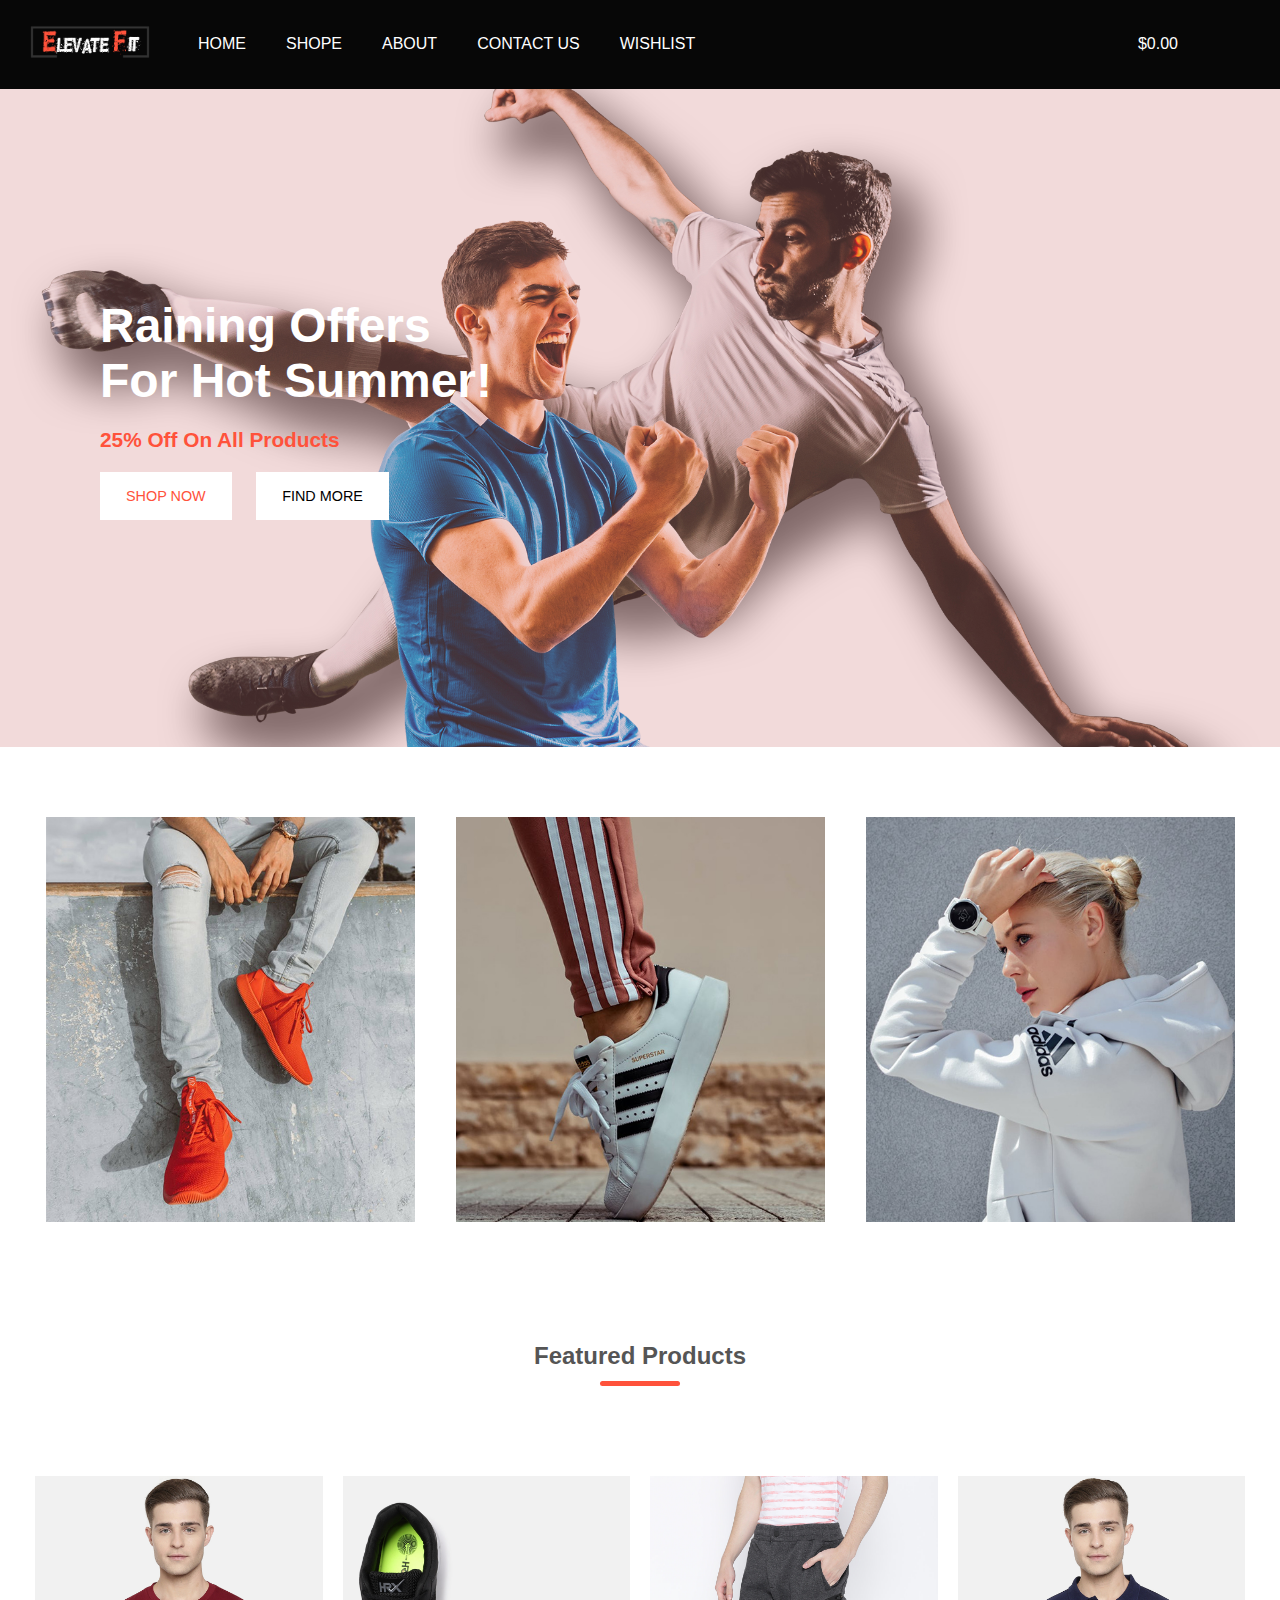
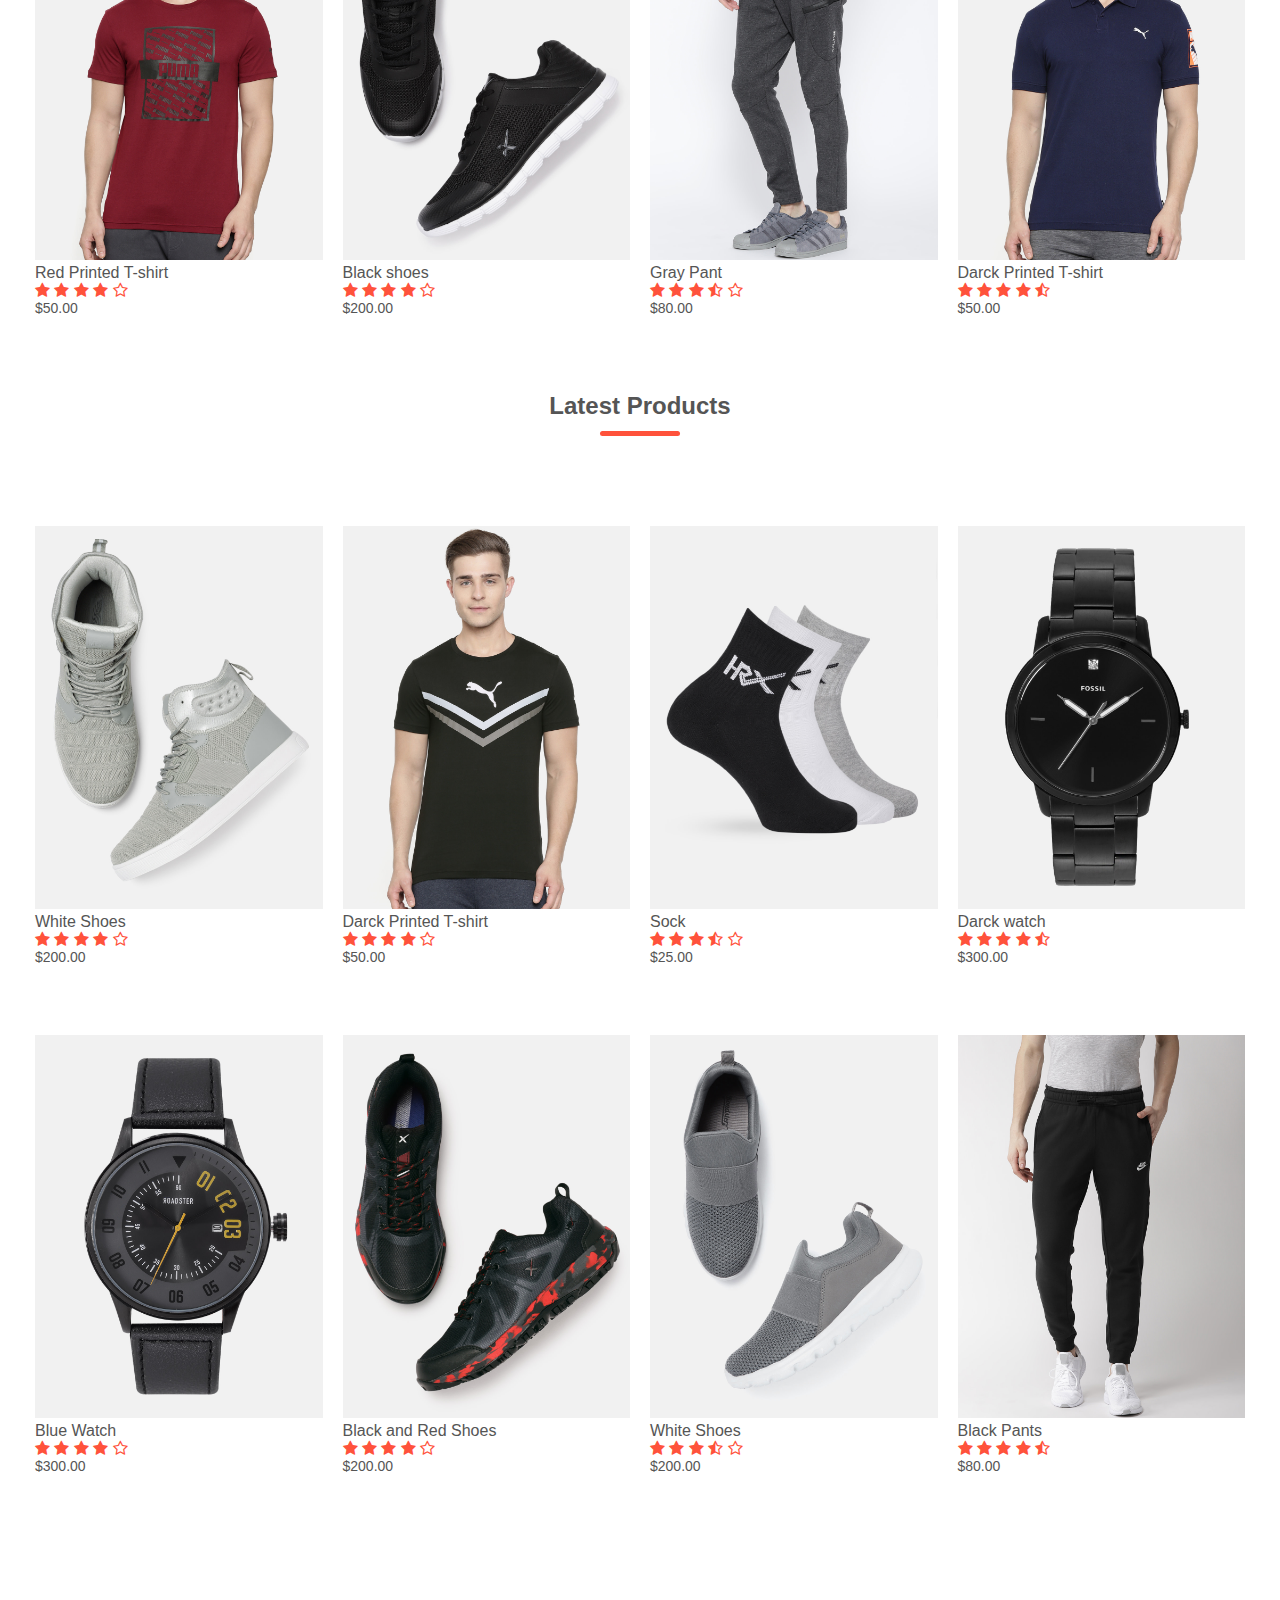
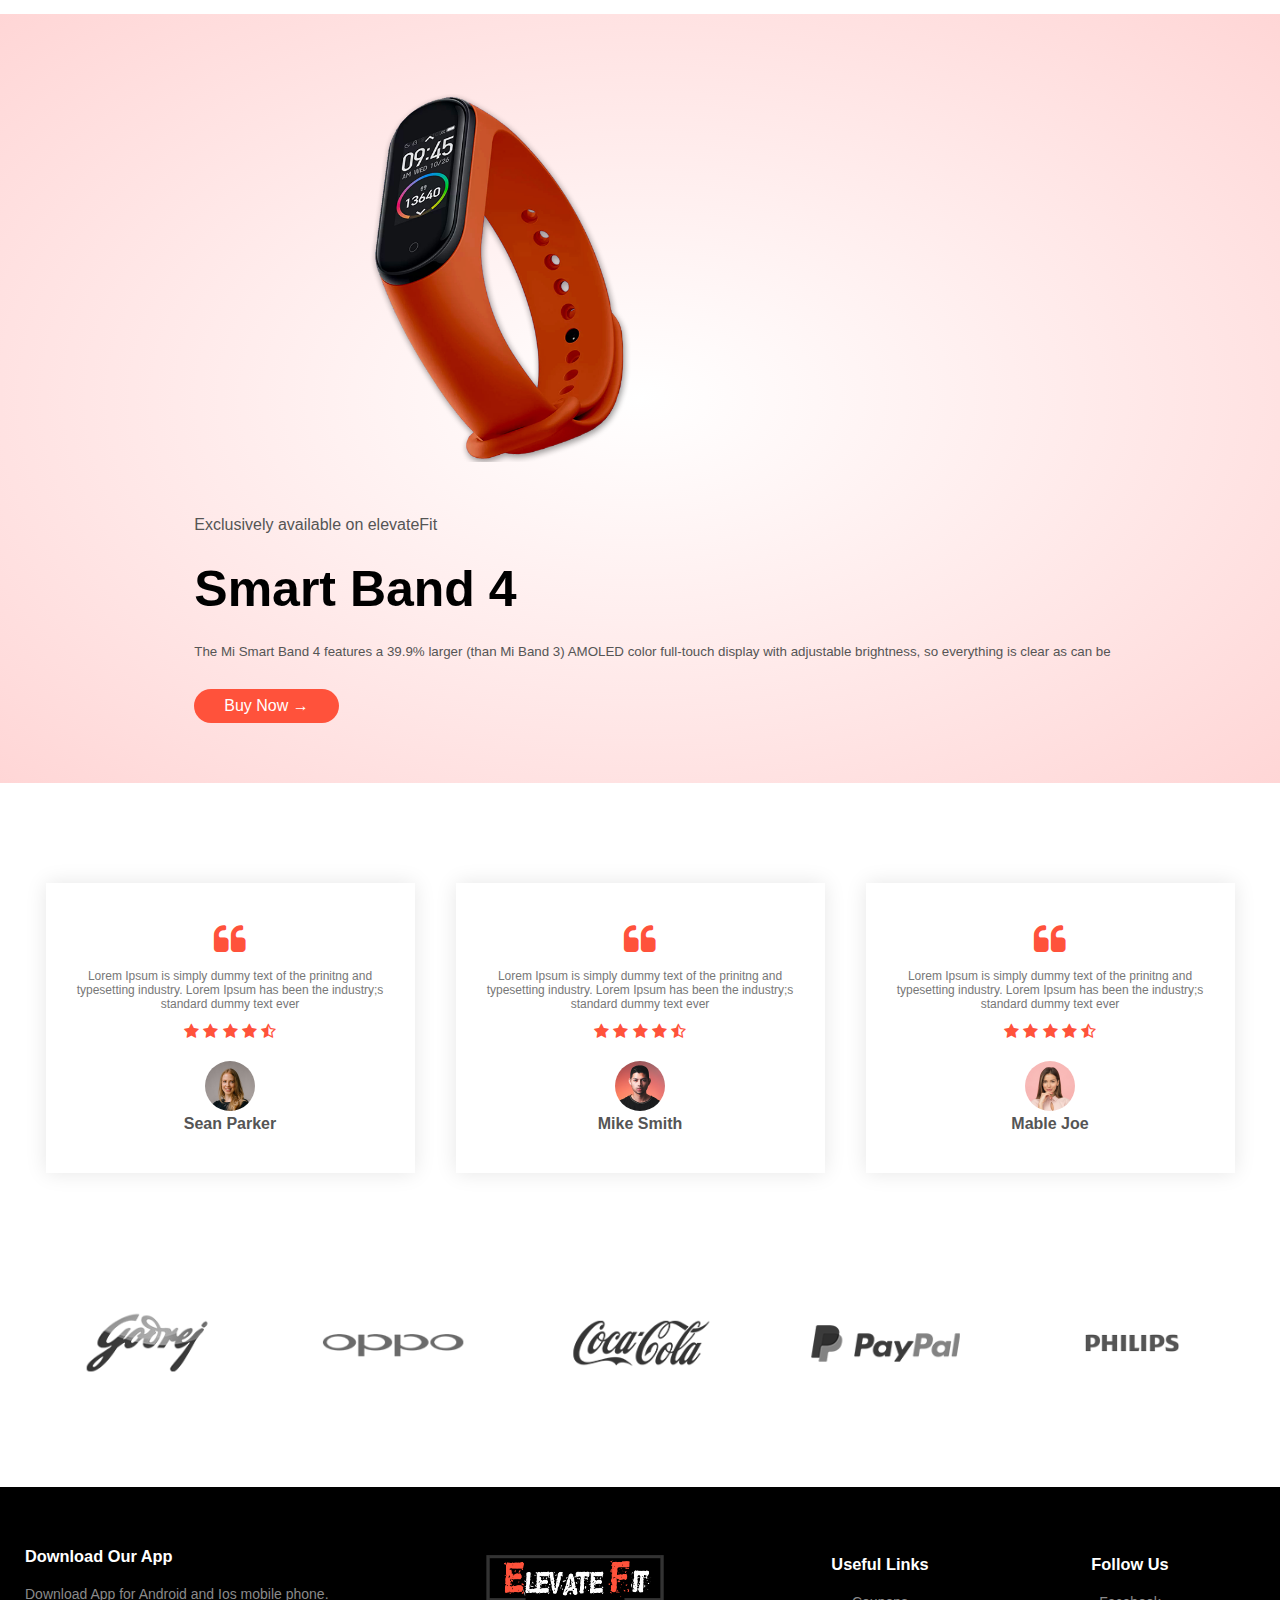
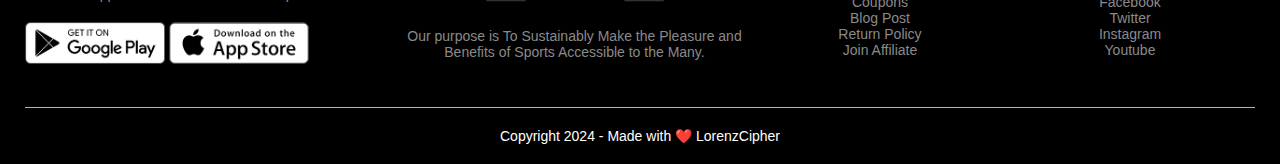
==== commit 8d43107d: "100%" ====
--- a/index.html
+++ b/index.html
@@ -15,17 +15,42 @@
     <!--link to connect to font awesome 4 to use different icons, just type font awesome 4 cdn and click on first link and copy the url and past it here with rel="stylesheet"-->
 
     <link rel="stylesheet" href="https://cdnjs.cloudflare.com/ajax/libs/font-awesome/6.4.0/css/all.min.css"
-    integrity="sha512-iecdLmaskl7CVkqkXNQ/ZH/XLlvWZOJyj7Yy7tcenmpD1ypASozpmT/E0iPtmFIB46ZmdtAc9eNBvH0H/ZpiBw=="
-    crossorigin="anonymous" referrerpolicy="no-referrer">
-
+        integrity="sha512-iecdLmaskl7CVkqkXNQ/ZH/XLlvWZOJyj7Yy7tcenmpD1ypASozpmT/E0iPtmFIB46ZmdtAc9eNBvH0H/ZpiBw=="
+        crossorigin="anonymous" referrerpolicy="no-referrer" />
 
     <link rel="stylesheet" href="https://cdnjs.cloudflare.com/ajax/libs/font-awesome/4.7.0/css/font-awesome.min.css">
-    <!-- icon cdn link-->
+    <!---- icon cdn link---->
 
     <script src="https://code.jquery.com/jquery-3.5.1.js"></script>
     <script src="https://cdnjs.cloudflare.com/ajax/libs/OwlCarousel2/2.3.4/owl.carousel.min.js"></script>
     <link rel="stylesheet" href="https://cdnjs.cloudflare.com/ajax/libs/OwlCarousel2/2.3.4/assets/owl.carousel.min.css">
-    <!-- owl carsoul end-->
+    <!--- owl carsoul ---->
+    <style>
+        .off-screen-menu{
+            background-color: black;
+            color: azure;
+            height: 100vh;
+            width: 100%;
+            max-width: 450px;
+            position: fixed;
+            top: 0;
+            right: -450px;
+            display: flex;
+            flex-direction: column;
+            justify-content: center;
+            align-items: center;
+            text-align: center;
+            margin-bottom: 15px;
+            font-size: 1.5rem;
+            gap: 20px;
+            text-transform: uppercase;
+            z-index: 1;
+            transition: .3s ease;
+        }
+        .off-screen-menu.action{
+            right: 0;
+        }
+    </style>
 </head>
 
 <body>
@@ -33,35 +58,39 @@
     <!--making header-->
     <header>
 
-        
-        
-        
-            <nav id="nav">
-                <img src="images/logo-white.png" alt="Logo Image" class="logo">
-                
-                <!-- Menu Icons (visible only on mobile) -->
-                <i class="fa fa-bars"></i>
-                <i class="fa fa-remove"></i>
-                
-                <!-- Navigation Links -->
-                <ul class="menu-bar-side">
-                    <li><a href="index.html">Home</a></li>
-                    <li><a href="Products.html">Shop</a></li>
-                    <li><a href="#">About</a></li>
-                    <li><a href="#">Contact Us</a></li>
-                    <!-- Cart link for mobile -->
-                    <li class="mobile-cart"><a href="cart.html"><i class='fas fa-shopping-cart'></i> Cart</a></li>
-                </ul>
-        
-                <!-- Cart Section (visible on desktop) -->
-                <ul class="menu-bar">
-                    <li>&#36;0.00</li>
-                    <li><a href="cart.html"><i class='fas fa-shopping-cart'></i></a></li>
-                </ul>
-            </nav>
-        
-        
-        
+        <nav id="nav">
+
+            <a href="index.html"><img src="images/logo-white.png" class="logo"></a>
+
+            <ul class="menu-bar-side">
+                <li><a href="index.html" style=" all: unset;">Home</a></li>
+                <li><a href="Products.html" style=" all: unset;">Shope</a></li>
+                <li><a href="#" style=" all: unset;">about</a></li>
+                <li><a href="#" style=" all: unset;">contact us</a></li>
+                <li><a href="#" style=" all: unset;">Wishlist</a></li>
+            </ul>
+
+            <ul class="menu-bar">
+
+                <li>&#36;0.00</li>
+                <li><a href="cart.html" style="all: unset;"><i class="fas fa-shopping-cart"></i></a></li>
+
+            </ul>
+
+            <i id="bar" class="fa fa-bars"></i>
+        </nav>
+
+        <div class="off-screen-menu">
+            <ul class="menu-bar-side">
+                <li><a href="index.html" style=" all: unset;">Home</a></li>
+                <li><a href="Products.html" style=" all: unset;">Shope</a></li>
+                <li><a href="#" style=" all: unset;">about</a></li>
+                <li><a href="#" style=" all: unset;">contact us</a></li>
+                <li><a href="#" style=" all: unset;">Wishlist</a></li>
+                <li>&#36;0.00</li>
+                <li><a href="cart.html" style="all: unset;"><i class="fas fa-shopping-cart"></i></a></li>
+            </ul>
+        </div>
 
 
         <div class="content">
@@ -70,14 +99,13 @@
                 Raining Offers For Hot Summer!
             </h2>
 
-            <h4>
+            <h4 style="color: var(--orange);">
                 25% Off On All Products
             </h4>
-           <a href="Products.html"> <button class="shopNow">
+
+            <button class="shopNow" onclick="window.location.href='Products.html'">
                 shop now
             </button>
-        </a>
-        
             <button class="findMore">
                 find more
             </button>
@@ -85,7 +113,17 @@
         </div>
 
     </header>
-<!-- end of header -->
+    <!--- end header --->
+    <script>
+        const hamMenu = document.getElementById("bar");
+        const offScreenMenu = document.querySelector('.off-screen-menu');
+
+        hamMenu.addEventListener('click', () => {
+            // Toggle the 'action' class on the off-screen menu
+            offScreenMenu.classList.toggle('action');
+        });
+
+    </script>
 
     <!--Featured categories-->
   
@@ -122,12 +160,12 @@
          
 
             
-            <div class="col-4">
-                <a href="product-detail.html"><img src="images/product-1.jpg" alt="Product Image"></a>
+            <div class="col-4 product" onclick="goToProduct({cat:'Home/ T-Shirt', name: 'Red Printed T-shirt', img: 'images/product-1.jpg', price: '$50.00', description: 'Description of Product 1.' })">
+                <a href="product-detail.html"><img src="images/product-1.jpg"></a>
                 <a href="product-detail.html">
                     <h4>Red Printed T-shirt</h4>
                 </a>
-                <div class="rating" data-category="shoes" data-price="60">
+                <div class="rating">
                     <i class="fa fa-star"
                         aria-hidden="true"></i>
                     <i class="fa fa-star" aria-hidden="true"></i>
@@ -136,50 +174,53 @@
                     <i class="fa fa-star-o" aria-hidden="true"></i>
                 </div>
                 <p>$50.00</p>
-            </div>
-
-            <div class="col-4">
-                <a href="product-detail.html"><img src="images/product-2.jpg" alt="Product Image"></a>
-
-                <h4>Red Printed T-shirt</h4>
-                <div class="rating">
-                    <i class="fa fa-star"
-                        aria-hidden="true"></i>
-                    <i class="fa fa-star" aria-hidden="true"></i>
-                    <i class="fa fa-star" aria-hidden="true"></i>
-                    <i class="fa fa-star" aria-hidden="true"></i>
-                    <i class="fa fa-star-o" aria-hidden="true"></i>
+                <button class="add-to-cart"> <i class="fa fa-shopping-cart" aria-hidden="true"></i> Add To Cart</button>
+            </div>
+
+            <div class="col-4 product" onclick="goToProduct({cat:'Home/ shoes', name: 'Black shoes', img: 'images/product-2.jpg', price: '$200.00', description: 'Description of Product 1.' })">
+                <a href="product-detail.html"><img src="images/product-2.jpg"></a>
+                <h4>Black shoes</h4>
+                <div class="rating">
+                    <i class="fa fa-star"
+                        aria-hidden="true"></i>
+                    <i class="fa fa-star" aria-hidden="true"></i>
+                    <i class="fa fa-star" aria-hidden="true"></i>
+                    <i class="fa fa-star" aria-hidden="true"></i>
+                    <i class="fa fa-star-o" aria-hidden="true"></i>
+                </div>
+                <p>$200.00</p>
+                <button class="add-to-cart"> <i class="fa fa-shopping-cart" aria-hidden="true"></i> Add To Cart</button>
+            </div>
+
+            <div class="col-4 product" onclick="goToProduct({cat:'Home/ Pants', name: 'Gray Pant', img: 'images/product-3.jpg', price: '$80.00', description: 'Description of Product 1.' })">
+            <a href="product-detail.html"><img src="images/product-3.jpg"></a>
+                <h4>Gray Pant</h4>
+                <div class="rating">
+                    <i class="fa fa-star"
+                        aria-hidden="true"></i>
+                    <i class="fa fa-star" aria-hidden="true"></i>
+                    <i class="fa fa-star" aria-hidden="true"></i>
+                    <i class="fa fa-star-half-o" aria-hidden="true"></i>
+                    <i class="fa fa-star-o" aria-hidden="true"></i>
+                </div>
+                <p>$80.00</p>
+                <button class="add-to-cart"> <i class="fa fa-shopping-cart" aria-hidden="true"></i> Add To Cart</button>
+            </div>
+
+            <div class="col-4 product" onclick="goToProduct({cat:'Home/ T-Shirt', name: 'Dark Printed T-shirt', img: 'images/product-4.jpg', price: '$50.00', description: 'Description of Product 1.' })">
+                <a href="product-detail.html"><img src="images/product-4.jpg"></a>
+                <h4>Darck Printed T-shirt</h4>
+                <div class="rating">
+                    <i class="fa fa-star"
+                        aria-hidden="true"></i>
+                    <i class="fa fa-star" aria-hidden="true"></i>
+                    <i class="fa fa-star" aria-hidden="true"></i>
+                    <i class="fa fa-star" aria-hidden="true"></i>
+                    <i class="fa fa-star-half-o" aria-hidden="true"></i>
+
                 </div>
                 <p>$50.00</p>
-            </div>
-
-            <div class="col-4">
-                <img src="images/product-3.jpg" alt="fds">
-                <h4>Red Printed T-shirt</h4>
-                <div class="rating">
-                    <i class="fa fa-star"
-                        aria-hidden="true"></i>
-                    <i class="fa fa-star" aria-hidden="true"></i>
-                    <i class="fa fa-star" aria-hidden="true"></i>
-                    <i class="fa fa-star-half-o" aria-hidden="true"></i>
-                    <i class="fa fa-star-o" aria-hidden="true"></i>
-                </div>
-                <p>$50.00</p>
-            </div>
-
-            <div class="col-4">
-                <img src="images/product-4.jpg" alt="qsdf">
-                <h4>Red Printed T-shirt</h4>
-                <div class="rating">
-                    <i class="fa fa-star"
-                        aria-hidden="true"></i>
-                    <i class="fa fa-star" aria-hidden="true"></i>
-                    <i class="fa fa-star" aria-hidden="true"></i>
-                    <i class="fa fa-star" aria-hidden="true"></i>
-                    <i class="fa fa-star-half-o" aria-hidden="true"></i>
-
-                </div>
-                <p>$50.00</p>
+                <button class="add-to-cart"> <i class="fa fa-shopping-cart" aria-hidden="true"></i> Add To Cart</button>
             </div>
         </div>
 
@@ -188,9 +229,24 @@
         <h2 class="title">Latest Products</h2>
         <div class="row">
 
-            <div class="col-4">
-                <img src="images/product-5.jpg" alt="Product Image">
-                <h4>Red Printed T-shirt</h4>
+            <div class="col-4 product" onclick="goToProduct({cat:'Home/ Shoes', name: 'White Shoes', img: 'images/product-5.jpg', price: '$200.00', description: 'Description of Product 1.' })">
+                <a href="product-detail.html"><img src="images/product-5.jpg"></a>
+                <h4>White Shoes</h4>
+                <div class="rating">
+                    <i class="fa fa-star"
+                        aria-hidden="true"></i>
+                    <i class="fa fa-star" aria-hidden="true"></i>
+                    <i class="fa fa-star" aria-hidden="true"></i>
+                    <i class="fa fa-star" aria-hidden="true"></i>
+                    <i class="fa fa-star-o" aria-hidden="true"></i>
+                </div>
+                <p>$200.00</p>
+                <button class="add-to-cart"> <i class="fa fa-shopping-cart" aria-hidden="true"></i> Add To Cart</button>
+            </div>
+
+            <div class="col-4 product" onclick="goToProduct({cat:'Home/ T-Shirt', name: 'darck Printed T-shirt', img: 'images/product-6.jpg', price: '$50.00', description: 'Description of Product 1.' })">
+                <a href="product-detail.html"><img src="images/product-6.jpg"></a>
+                <h4>Darck Printed T-shirt</h4>
                 <div class="rating">
                     <i class="fa fa-star"
                         aria-hidden="true"></i>
@@ -200,25 +256,12 @@
                     <i class="fa fa-star-o" aria-hidden="true"></i>
                 </div>
                 <p>$50.00</p>
-            </div>
-
-            <div class="col-4">
-                <img src="images/product-6.jpg" alt="Product Image">
-                <h4>Red Printed T-shirt</h4>
-                <div class="rating">
-                    <i class="fa fa-star"
-                        aria-hidden="true"></i>
-                    <i class="fa fa-star" aria-hidden="true"></i>
-                    <i class="fa fa-star" aria-hidden="true"></i>
-                    <i class="fa fa-star" aria-hidden="true"></i>
-                    <i class="fa fa-star-o" aria-hidden="true"></i>
-                </div>
-                <p>$50.00</p>
-            </div>
-
-            <div class="col-4">
-                <img src="images/product-7.jpg" alt="Product Image">
-                <h4>Red Printed T-shirt</h4>
+                <button class="add-to-cart"> <i class="fa fa-shopping-cart" aria-hidden="true"></i> Add To Cart</button>
+            </div>
+
+            <div class="col-4 product" onclick="goToProduct({cat:'Home/ Socks', name: 'Sock', img: 'images/product-7.jpg', price: '$50.00', description: 'Description of Product 1.' })">
+                <a href="product-detail.html"><img src="images/product-7.jpg"></a>
+                <h4>Sock</h4>
                 <div class="rating">
                     <i class="fa fa-star"
                         aria-hidden="true"></i>
@@ -227,12 +270,13 @@
                     <i class="fa fa-star-half-o" aria-hidden="true"></i>
                     <i class="fa fa-star-o" aria-hidden="true"></i>
                 </div>
-                <p>$50.00</p>
-            </div>
-
-            <div class="col-4">
-                <img src="images/product-8.jpg" alt="Image product" >
-                <h4>Red Printed T-shirt</h4>
+                <p>$25.00</p>
+                <button class="add-to-cart"> <i class="fa fa-shopping-cart" aria-hidden="true"></i> Add To Cart</button>
+            </div>
+
+            <div class="col-4 product" onclick="goToProduct({cat:'Home/ Watch', name: 'Darck Watch', img: 'images/product-8.jpg', price: '$300.00', description: 'Description of Product 1.' })">
+                <a href="product-detail.html"><img src="images/product-8.jpg"></a>
+                <h4>Darck watch</h4>
                 <div class="rating">
                     <i class="fa fa-star"
                         aria-hidden="true"></i>
@@ -242,41 +286,44 @@
                     <i class="fa fa-star-half-o" aria-hidden="true"></i>
 
                 </div>
-                <p>$50.00</p>
+                <p>$300.00</p>
+                <button class="add-to-cart"> <i class="fa fa-shopping-cart" aria-hidden="true"></i> Add To Cart</button>
             </div>
         </div>
         <div class="row">
-            <div class="col-4">
-                <img src="images/product-9.jpg" alt="image product">
-                <h4>Red Printed T-shirt</h4>
-                <div class="rating">
-                    <i class="fa fa-star"
-                        aria-hidden="true"></i>
-                    <i class="fa fa-star" aria-hidden="true"></i>
-                    <i class="fa fa-star" aria-hidden="true"></i>
-                    <i class="fa fa-star" aria-hidden="true"></i>
-                    <i class="fa fa-star-o" aria-hidden="true"></i>
-                </div>
-                <p>$50.00</p>
-            </div>
-
-            <div class="col-4">
-                <img src="images/product-10.jpg" alt="image product">
-                <h4>Red Printed T-shirt</h4>
-                <div class="rating">
-                    <i class="fa fa-star"
-                        aria-hidden="true"></i>
-                    <i class="fa fa-star" aria-hidden="true"></i>
-                    <i class="fa fa-star" aria-hidden="true"></i>
-                    <i class="fa fa-star" aria-hidden="true"></i>
-                    <i class="fa fa-star-o" aria-hidden="true"></i>
-                </div>
-                <p>$50.00</p>
-            </div>
-
-            <div class="col-4">
-                <img src="images/product-11.jpg" alt="image product">
-                <h4>Red Printed T-shirt</h4>
+            <div class="col-4 product" onclick="goToProduct({cat:'Home/ Watch', name: 'Blue Watch', img: 'images/product-9.jpg', price: '$300.00', description: 'Description of Product 1.' })">
+                <a href="product-detail.html"><img src="images/product-9.jpg"></a>
+                <h4>Blue Watch</h4>
+                <div class="rating">
+                    <i class="fa fa-star"
+                        aria-hidden="true"></i>
+                    <i class="fa fa-star" aria-hidden="true"></i>
+                    <i class="fa fa-star" aria-hidden="true"></i>
+                    <i class="fa fa-star" aria-hidden="true"></i>
+                    <i class="fa fa-star-o" aria-hidden="true"></i>
+                </div>
+                <p>$300.00</p>
+                <button class="add-to-cart"> <i class="fa fa-shopping-cart" aria-hidden="true"></i> Add To Cart</button>
+            </div>
+
+            <div class="col-4 product" onclick="goToProduct({cat:'Home/ Shoes', name: 'Black and Red Shoes', img: 'images/product-10.jpg', price: '$200.00', description: 'Description of Product 1.' })">
+                <a href="product-detail.html"><img src="images/product-10.jpg"></a>
+                <h4>Black and Red Shoes</h4>
+                <div class="rating">
+                    <i class="fa fa-star"
+                        aria-hidden="true"></i>
+                    <i class="fa fa-star" aria-hidden="true"></i>
+                    <i class="fa fa-star" aria-hidden="true"></i>
+                    <i class="fa fa-star" aria-hidden="true"></i>
+                    <i class="fa fa-star-o" aria-hidden="true"></i>
+                </div>
+                <p>$200.00</p>
+                <button class="add-to-cart"> <i class="fa fa-shopping-cart" aria-hidden="true"></i> Add To Cart</button>
+            </div>
+
+            <div class="col-4 product" onclick="goToProduct({cat:'Home/ Shoes', name: 'White Shoes ', img: 'images/product-11.jpg', price: '$200.00', description: 'Description of Product 1.' })">
+                <a href="product-detail.html"><img src="images/product-11.jpg"></a>
+                <h4>White Shoes</h4>
                 <div class="rating">
                     <i class="fa fa-star"
                         aria-hidden="true"></i>
@@ -285,12 +332,13 @@
                     <i class="fa fa-star-half-o" aria-hidden="true"></i>
                     <i class="fa fa-star-o" aria-hidden="true"></i>
                 </div>
-                <p>$50.00</p>
-            </div>
-
-            <div class="col-4">
-                <img src="images/product-12.jpg" alt="image product">
-                <h4>Red Printed T-shirt</h4>
+                <p>$200.00</p>
+                <button class="add-to-cart"> <i class="fa fa-shopping-cart" aria-hidden="true"></i> Add To Cart</button>
+            </div>
+
+            <div class="col-4 product" onclick="goToProduct({cat:'Home/ Pants', name: 'Black Pants', img: 'images/product-12.jpg', price: '$80.00', description: 'Description of Product 1.' })">
+                <a href="product-detail.html"><img src="images/product-12.jpg"></a>
+                <h4>Black Pants</h4>
                 <div class="rating">
                     <i class="fa fa-star"
                         aria-hidden="true"></i>
@@ -300,7 +348,8 @@
                     <i class="fa fa-star-half-o" aria-hidden="true"></i>
 
                 </div>
-                <p>$50.00</p>
+                <p>$80.00</p>
+                <button class="add-to-cart"> <i class="fa fa-shopping-cart" aria-hidden="true"></i> Add To Cart</button>
             </div>
         </div>
 
@@ -312,17 +361,17 @@
             <div class="row">
 
                 <div class="col-2">
-                    <img src="images/exclusive.png" class="offer-img" alt="offer image">
-                </div>
-
-                <div class="col-2">
+                    <img src="images/exclusive.png" class="offer-img">
+                </div>
+
+                <div class="col-2" onclick="goToProduct({cat:'Home/ Watch', name: 'Exclusively available on elevateFit', img: 'images/exclusive.png', price: '$200.00', description: 'Description of Product 1.' })">
                     <p>Exclusively available on elevateFit</p>
                     <h1>Smart Band 4</h1>
                     <small>
                         The Mi Smart Band 4 features a 39.9% larger (than Mi Band 3) AMOLED color full-touch display
                         with adjustable brightness, so everything is clear as can be
                     </small>
-                    <a href="" class="btn">Buy Now
+                    <a href="product-detail.html" class="btn">Buy Now
                         &#8594;</a>
 
                 </div>
@@ -330,7 +379,8 @@
         </div>
     </div>
 
-<!--testmoinial-->
+    <!----------------testimonials-------------->
+
     <div class="testimonial">
         <div class="small container">
             <div class="row">
@@ -352,7 +402,7 @@
                         <i class="fa fa-star" aria-hidden="true"></i>
                         <i class="fa fa-star-half-o" aria-hidden="true"></i>
                     </div>
-                    <img src="images/user-1.png" alt="image user">
+                    <img src="images/user-1.png">
                     <h3>Sean Parker</h3>
 
                 </div>
@@ -373,7 +423,7 @@
                         <i class="fa fa-star" aria-hidden="true"></i>
                         <i class="fa fa-star-half-o" aria-hidden="true"></i>
                     </div>
-                    <img src="images/user-2.png" alt="img">
+                    <img src="images/user-2.png">
                     <h3>Mike Smith</h3>
 
                 </div>
@@ -393,7 +443,7 @@
                         <i class="fa fa-star" aria-hidden="true"></i>
                         <i class="fa fa-star-half-o" aria-hidden="true"></i>
                     </div>
-                    <img src="images/user-3.png" alt="img">
+                    <img src="images/user-3.png">
                     <h3>Mable Joe</h3>
 
                 </div>
@@ -402,39 +452,39 @@
         </div>
     </div>
 
-    <!--brands-->
+    <!----------brands-------------->
 
     <div class="brands">
         <div class="small container">
             <div class="row">
                 <div class="col-5">
-                    <img src="images/logo-godrej.png" alt="dff">
+                    <img src="images/logo-godrej.png">
                 </div>
 
                 <div class="col-5">
-                    <img src="images/logo-oppo.png" alt="ff">
+                    <img src="images/logo-oppo.png">
                 </div>
 
 
                 <div class="col-5">
-                    <img src="images/logo-coca-cola.png" alt="ff">
+                    <img src="images/logo-coca-cola.png">
                 </div>
 
 
                 <div class="col-5">
-                    <img src="images/logo-paypal.png" alt="ff">
+                    <img src="images/logo-paypal.png">
                 </div>
 
 
                 <div class="col-5">
-                    <img src="images/logo-philips.png" alt="dds">
+                    <img src="images/logo-philips.png">
                 </div>
 
             </div>
         </div>
     </div>
 
-    <!--footer-->
+    <!-------footer------->
     <div class="footer">
         <div class="container">
             <div class="row">
@@ -446,14 +496,14 @@
 
                   
                     <div class="app-logo">
-                        <img src="images/play-store.png" alt="gallery-1d">
-                        <img src="images/app-store.png" alt="according">
+                        <img src="images/play-store.png">
+                        <img src="images/app-store.png">
                     </div>
 
                 </div>
 
                 <div class="footer-col-2">
-                    <img src="images/logo-white.png" alt="detailed">
+                    <img src="images/logo-white.png">
                     <p>Our purpose is To Sustainably Make the Pleasure and Benefits of Sports Accessible to the Many.
                     </p>
                 </div>
@@ -486,29 +536,22 @@
         </div>
     </div>
 
-    <!--JS-->
+    <!-----------------JS----------------------->
+    <script src="js/script.js"></script>
 
     <script>
-       
-        function openProductDetail(name, price, image, description) {
-            const product = { name, price, image, description };
-            localStorage.setItem('selectedProduct', JSON.stringify(product));
-            window.location.href = 'product-detail.html';
-        }
-    
-        // Call this function when clicking on a product link
-        document.querySelectorAll('.col-4 a.btn').forEach((button, index) => {
-            button.addEventListener('click', (e) => {
-                e.preventDefault();
-                const product = e.currentTarget.closest('.col-4');
-                const name = product.querySelector('h4').textContent;
-                const price = product.querySelector('p').textContent;
-                const image = product.querySelector('img').src;
-                const description = "This is a detailed description of the product.";  // Customize per product
-                openProductDetail(name, price, image, description);
-            });
-        });</script>
-<script src="js/nav.js"></script>
+        document.addEventListener("DOMContentLoaded", function() {
+    const navTotalPrice = document.querySelector("nav .menu-bar li");
+
+    // Retrieve the saved total price from local storage
+    const savedTotalPrice = JSON.parse(localStorage.getItem("cartTotalPrice")) || 0;
+
+    // Display the total price in the navigation or designated area
+    navTotalPrice.textContent = `$${savedTotalPrice.toFixed(2)}`;
+    });
+
+    </script>
+
 
 </body>
 
--- a/css/style.css
+++ b/css/style.css
@@ -8,30 +8,6 @@
     font-family: 'Poppins', sans-serif;
 }
 
-
-/* Style de base pour le bouton */
-
-.add-to-cart {
-    
-    padding: 10px 20px;
-    background-color: #a74828; /* Couleur de fond initiale */
-    color: #fff;
-    font-size: 16px;
-    text-align: center;
-    border-radius: 5px;
-    text-decoration: none;
-    transition: background-color 0.3s ease, transform 0.2s ;
-}
-
-
-
-.ff{
-
-    display: flex;
-    justify-content: space-around;
-
-}
-
 .navbar{
     display: flex;
     align-items: center;
@@ -53,7 +29,7 @@
 /*for menu links*/
 a{
     text-decoration: none;
-    color:#555;
+    /* color:#555; */
 }
 p{
     color:#555;
@@ -70,12 +46,6 @@
     align-items: center;
     flex-wrap: wrap;/*wrap place single line or multi lines in given space.*/ 
     justify-content: space-around;/*"Display the flex items with space before, between, and after the lines:"*/
-}
-
-
-.col-2{
-    flex-basis: 50%;/*divide it into haif*/
-    min-width: 300px;
 }
 
 .col-2 img{
@@ -115,6 +85,12 @@
 .categories{
     margin: 70px 0px;
 }
+.category-filter{
+    padding-bottom: 20px;
+}
+.Price-filter{
+    padding-bottom: 30px;
+}
 .col-3{
     flex-basis: 30%;/*30% for each image*/
     min-width: 250px;/*images should have min width of 250 px*/
@@ -126,11 +102,12 @@
 /*featured products*/
 /*small container edit whole section consist of rows*/
 .small container{
-    
     max-width: 1080px;
     margin:auto;/*make images in center*/
     padding-left: 25px;
     padding-right: 25px;
+
+    
 }
 /*col-4 will edit col of images*/
 .col-4{
@@ -376,7 +353,7 @@
     padding: 0;
 }
 .single-product .col-2{
-    padding: 20px;
+    /* padding: 10px; */
     text-align: left;
 }
 
@@ -408,7 +385,7 @@
 }
 .small-img-row{
     display:flex;/*make all 4 images flexible*/
-    width: 46em;
+    width: 35em;
     justify-content: space-between;/*this will make all 4 images to take equal available space in single line without any gap, mean 25% each col, and to place gap between each col, we call col below and made 24% so to have a gap*/
 }
 .small-img-col{
@@ -416,6 +393,7 @@
 }
 .single-product .col-2 p{
     margin-left: 0px;
+    width: 300px;
 }
 .single-product .col-2 h1{
     margin-left: 0px;
@@ -449,7 +427,7 @@
 }
 td a{
     color: #ff523b;
-    ffont-size: 12px;
+    font-size: 12px;
 }
 td img{
     width: 80px;
@@ -547,49 +525,39 @@
     transform: translateX(100px);
     transition: transform 1s;
 }
-
-.cartt{
-    align-content: center;
-    margin-left: 100px;
-    margin-right: 100px;
-}
-.cartt h4{
-    color:#fff ;
-    background-color: #ff523b;
-    margin:15px 0 15px 0 ;
-}
-
-
-.cart-item {
-    display: flex;
-    align-items: center;
-     margin-bottom: 10px; 
-    }
- .cart-item img { 
-    margin-right: 10px; 
-}
- .cart-item p { 
-    margin: 0 10px; 
-}
- .total { 
-    font-weight: bold;
-     margin-top: 20px; 
-       }
- .quantity-input { 
-    width: 50px; 
-}
- .remove-btn { 
-    color: red; 
-    cursor: pointer; 
-    margin-left: 10px; 
-}
-
-.btn-checkout{
-    background-color: #ff523b;
+#applyFilter{
+    margin-left: 20px; 
+    padding: 10px; 
+    border-radius: 15px; 
+    background-color:#ff523b;
+    cursor: pointer;
     color: #fff;
-    padding: 10px 20px;
-    margin-left: 1000px
-}
+    transition: transform 0.3s ease;
+}
+#applyFilter:hover{
+    background-color:transparent;
+    cursor: pointer;
+    color: #000;
+    transform: scale(1.1);
+    
+
+}
+input[type="range"]{
+    width: 150px; /* Longueur du curseur */
+    height: 10px; /* Hauteur du curseur */
+    background: #ddd; /* Couleur de fond de la barre */
+    border-radius: 5px; /* Coins arrondis */
+    outline: none;
+    cursor: pointer;
+        
+}
+
+
+
+
+
+
+
 
 
 
@@ -602,15 +570,14 @@
     .row{/*this is the row which we have used in every section*/
         text-align: center;/*when open on mobile, we make text in every row to be center align*/
     }
-    .col-2, .col-3,.col-4{/*for all columns view on mobile, we want one column single line occupying 100% width we not want 3 or 4 in single line*/
-        flex-basis: 100%;
-    }
+    
     /*for single product detail page*/
     .single-product .row{
         text-align: left;
     }
     .single-product .col-2{
-        padding: 20px;
+        /* padding: 20px; */
+        margin-left: 20px;
     }
     .single-product h1{
         font-size: 26px;
@@ -622,133 +589,62 @@
     }
 
 }
-/* Existing styles */
-
-/* Media Queries */
-@media screen and (max-width: 768px) {
-    .menu-bar-side {
-        display: none;
-        flex-direction: column;
-        position: absolute;
-        top: 60px;
-        left: 0;
-        width: 100%;
-        background-color: #333;
-        padding: 20px;
-    }
-
-    .menu-bar-side.active {
-        display: flex;
-    }
-
-    .menu-toggle {
-        display: block;
-        background: none;
-        border: none;
-        cursor: pointer;
-    }
-
-    .bar {
-        display: block;
-        width: 25px;
-        height: 3px;
-        margin: 5px auto;
-        background-color: white;
-    }
-
-    .col-2, .col-3, .col-4 {
-        flex: 100%;
-        max-width: 100%;
-    }
-
-    .offer .row {
-        flex-direction: column;
-    }
-
-    .footer .row {
-        flex-direction: column;
-    }
-
-    .footer-col-1, .footer-col-2, .footer-col-3, .footer-col-4 {
-        flex-basis: 100%;
-        margin-bottom: 30px;
-    }
-}
-
-@media screen and (max-width: 480px) {
-    .header .row {
-        text-align: center;
-    }
-
-    .col-2, .col-3, .col-4 {
-        flex-basis: 100%;
-    }
-}
-
-table {
-    width: 100%;
-    border-collapse: collapse;
-}
-
-th, td {
-    padding: 10px;
+/* style pour add to cart hover */
+.product {
+    position: relative;
+}
+
+.add-to-cart {
+    display: none; 
+    position: absolute;
+    bottom: 100px;
+    left: 50%;
+    transform: translateX(-50%);
+    padding: 10px 20px;
+    background-color: #ff6f61; 
+    color: white;
+    border: none;
+    border-radius: 5px;
+    cursor: pointer;
+    font-size: 16px;
     text-align: center;
-    border-bottom: 1px solid #ddd;
-}
-
-tfoot td {
-    font-weight: bold;
-}
-
-.cart-item img {
-    width: 50px;
-}
-
-
-/* Add to your existing CSS */
-header nav {
+}
+
+.add-to-cart i {
+    margin-right: 5px;
+}
+
+.product:hover .add-to-cart {
+    display: inline-flex; /* Afficher au survol */
+}
+.cart-main{
+    max-width: 80%;
+    margin: auto;
+    margin-top: 20px;
+}
+
+/* style pour button de panier */
+.Checkout-bouton{
+    background-color: #ff523b;
+    color: #fff;
+    border: none;
+    padding: 10px 10px;
+    border-radius: 10px;
+    cursor: pointer;
+  
+}
+.div-button{
     display: flex;
-    align-items: center;
-    position: relative;
-}
-
-header nav img.logo {
-    height: 40px;
-    margin-right: 20px;
-}
-
-header nav .menu-bar {
-    margin-left: auto;
-    display: flex;
-    align-items: center;
-    gap: 20px;
-}
-
-@media (min-width: 801px) {
-    header nav .fa-bars,
-    header nav .fa-remove {
-        display: none;
-    }
-
-    header nav .menu-bar-side {
-        display: flex;
-        gap: 20px;
-    }
-}
-
-@media (min-width: 801px) {
-    .mobile-cart {
-        display: none;
-    }
-}
-
-@media (max-width: 800px) {
-    .mobile-cart {
-        display: block;
-    }
-    .mobile-cart a {
-        display: flex;
-        align-items: center;
-        gap: 10px;
+    justify-content: right;
+    margin-top: 30px;
+    margin-right: 15px;
+}
+
+@media screen and (min-width: 768px) {
+
+    .single-product .col-2 {
+        padding: 10px;
+        text-align: left;
+        width: 48%;
     }
 }--- a/css/banner.css
+++ b/css/banner.css
@@ -104,13 +104,13 @@
   
   header .content{
     position:absolute;
-    top: 40%;
-    left:200px;
+    top: 28%;
+    left:100px;
     transform:translate(0,-50%);
     text-transform:capitalize;
     color:#fff;
-    width:450px;
-    
+    width:400px;
+    margin-top: 200px;
   }
   
   
@@ -141,7 +141,7 @@
   }
   
   
-  header .content .shopNow{
+  header .content .shopNow {
     background:var(--white);
     color:var(--orange);
   }
@@ -150,7 +150,7 @@
   header .content .shopNow:hover{
     background:var(--orange);
     color:var(--white);
-    /* border:1px solid #b8b8b8; */
+    border:1px solid #b8b8b8;
   }
   
   header .content .findMore{
@@ -248,7 +248,7 @@
     header .content{
       left:0px;
       width:100%;
-      top: 52%;
+      /* top: 52%; */
       padding:0 30px;
       font-size: 12px;
     }
@@ -266,107 +266,4 @@
     }
     
     
-  }
-
-  /* Base styles for desktop */
-header nav {
-  background: rgb(0 0 0 / 30%);
-  color: var(--white);
-  display: flex;
-  align-items: center;
-  justify-content: space-between;
-  padding: 25px 30px;
-  position: relative;
-}
-
-header nav img.logo {
-  width: 120px;
-  margin-right: 3em;
-}
-
-header nav .menu-bar-side {
-  display: flex;
-  gap: 20px;
-}
-
-header nav .menu-bar-side li a,
-header nav .menu-bar li {
-  color: var(--white);
-  text-transform: uppercase;
-}
-
-header nav .menu-bar {
-  display: flex;
-  align-items: center;
-  gap: 20px;
-}
-
-/* Hide burger menu icon and mobile cart on desktop */
-header nav .fa-bars,
-header nav .fa-remove,
-.mobile-cart {
-  display: none;
-}
-
-/* Media query for mobile devices */
-@media (max-width: 800px) {
-  header nav {
-      padding: 15px 20px;
-  }
-
-  header nav .fa-bars,
-  header nav .fa-remove {
-      display: block;
-      font-size: 24px;
-      cursor: pointer;
-      color: var(--white);
-  }
-
-  header nav .fa-remove {
-      display: none;
-  }
-
-  header nav .menu-bar-side {
-      position: fixed;
-      top: 70px;
-      left: -100%;
-      width: 80%;
-      height: 100vh;
-      background: rgba(0, 0, 0, 0.95);
-      padding: 40px 0;
-      flex-direction: column;
-      align-items: center;
-      transition: 0.5s ease;
-      z-index: 999;
-  }
-
-  header nav .menu-bar-side.active {
-      left: 0;
-  }
-
-  header nav .menu-bar-side li {
-      margin: 15px 0;
-      font-size: 18px;
-  }
-
-  header nav .menu-bar-side li a {
-      color: var(--white);
-  }
-
-  /* Hide desktop menu bar on mobile */
-  header nav .menu-bar {
-      display: none;
-  }
-
-  /* Show mobile cart in side menu */
-  .mobile-cart {
-      display: block;
-  }
-
-  .mobile-cart a {
-      display: flex;
-      align-items: center;
-      gap: 10px;
-      color: var(--white);
-  }
-}+  }